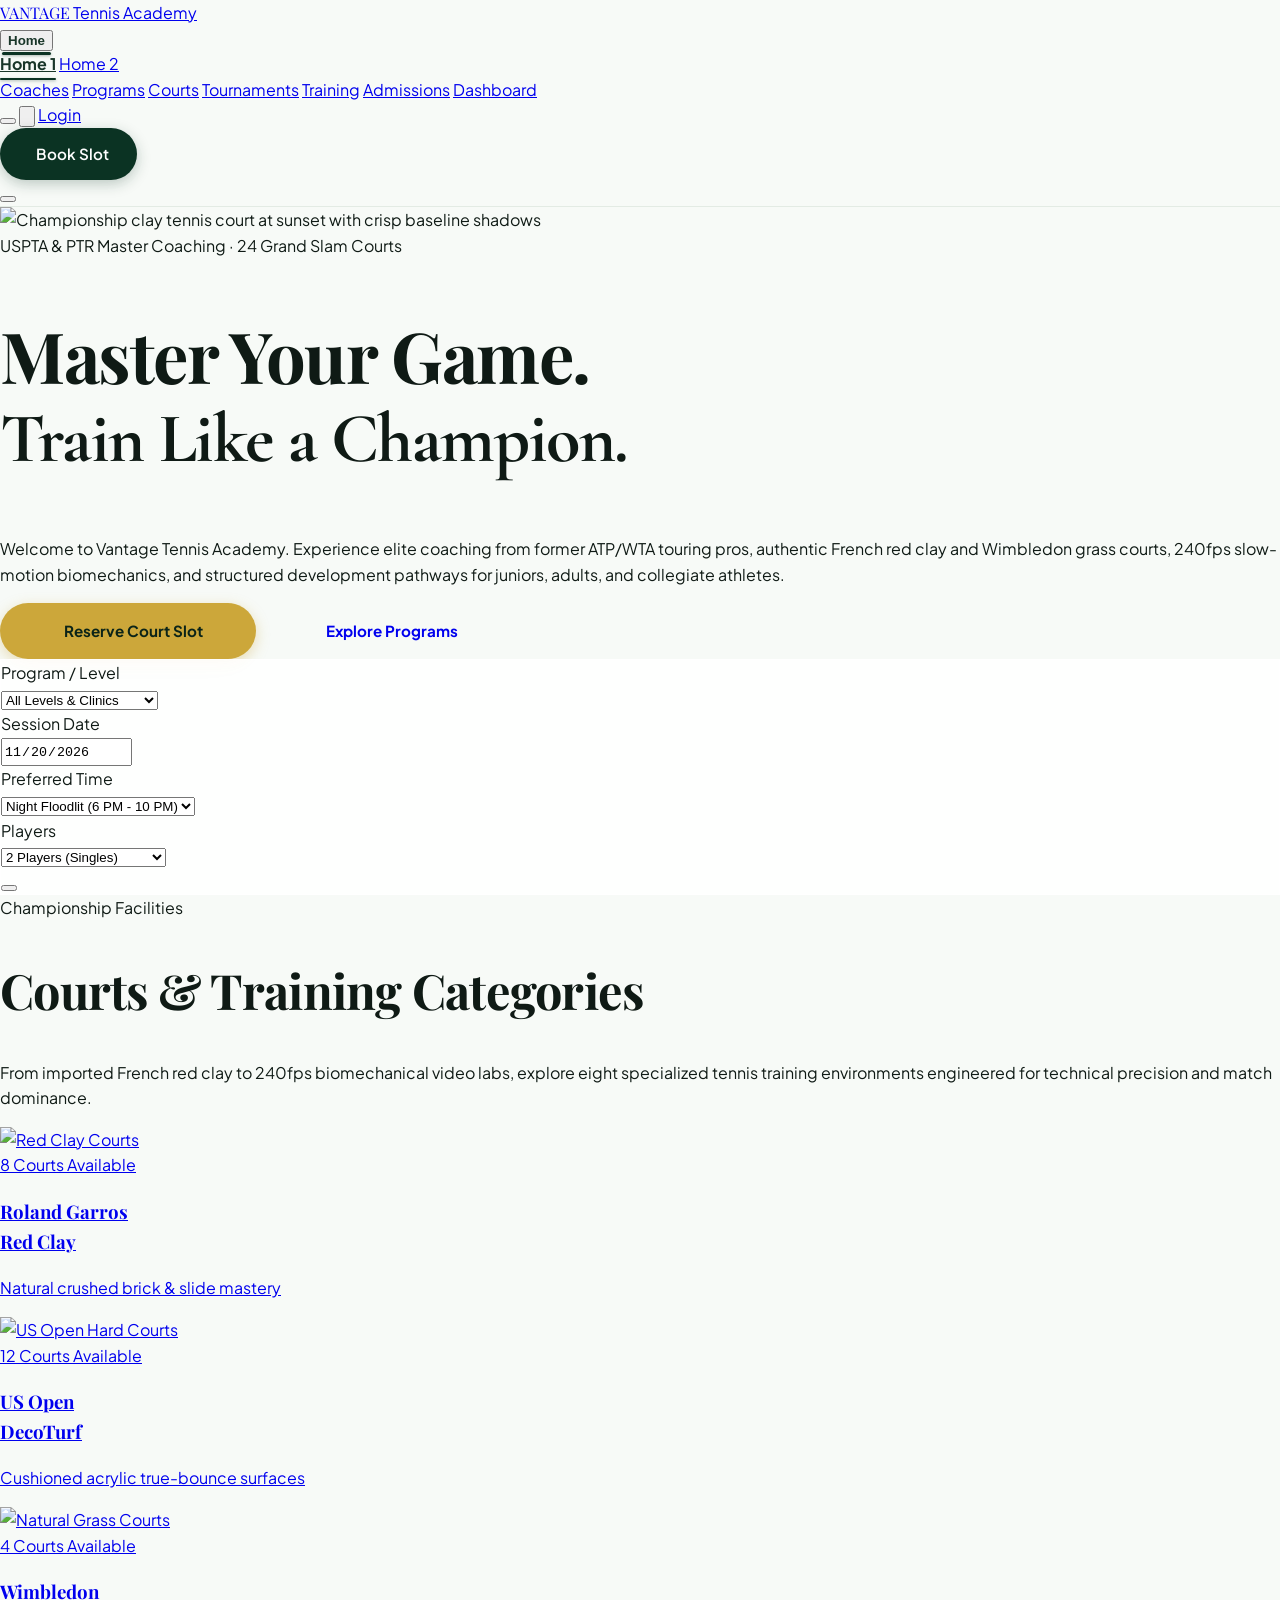
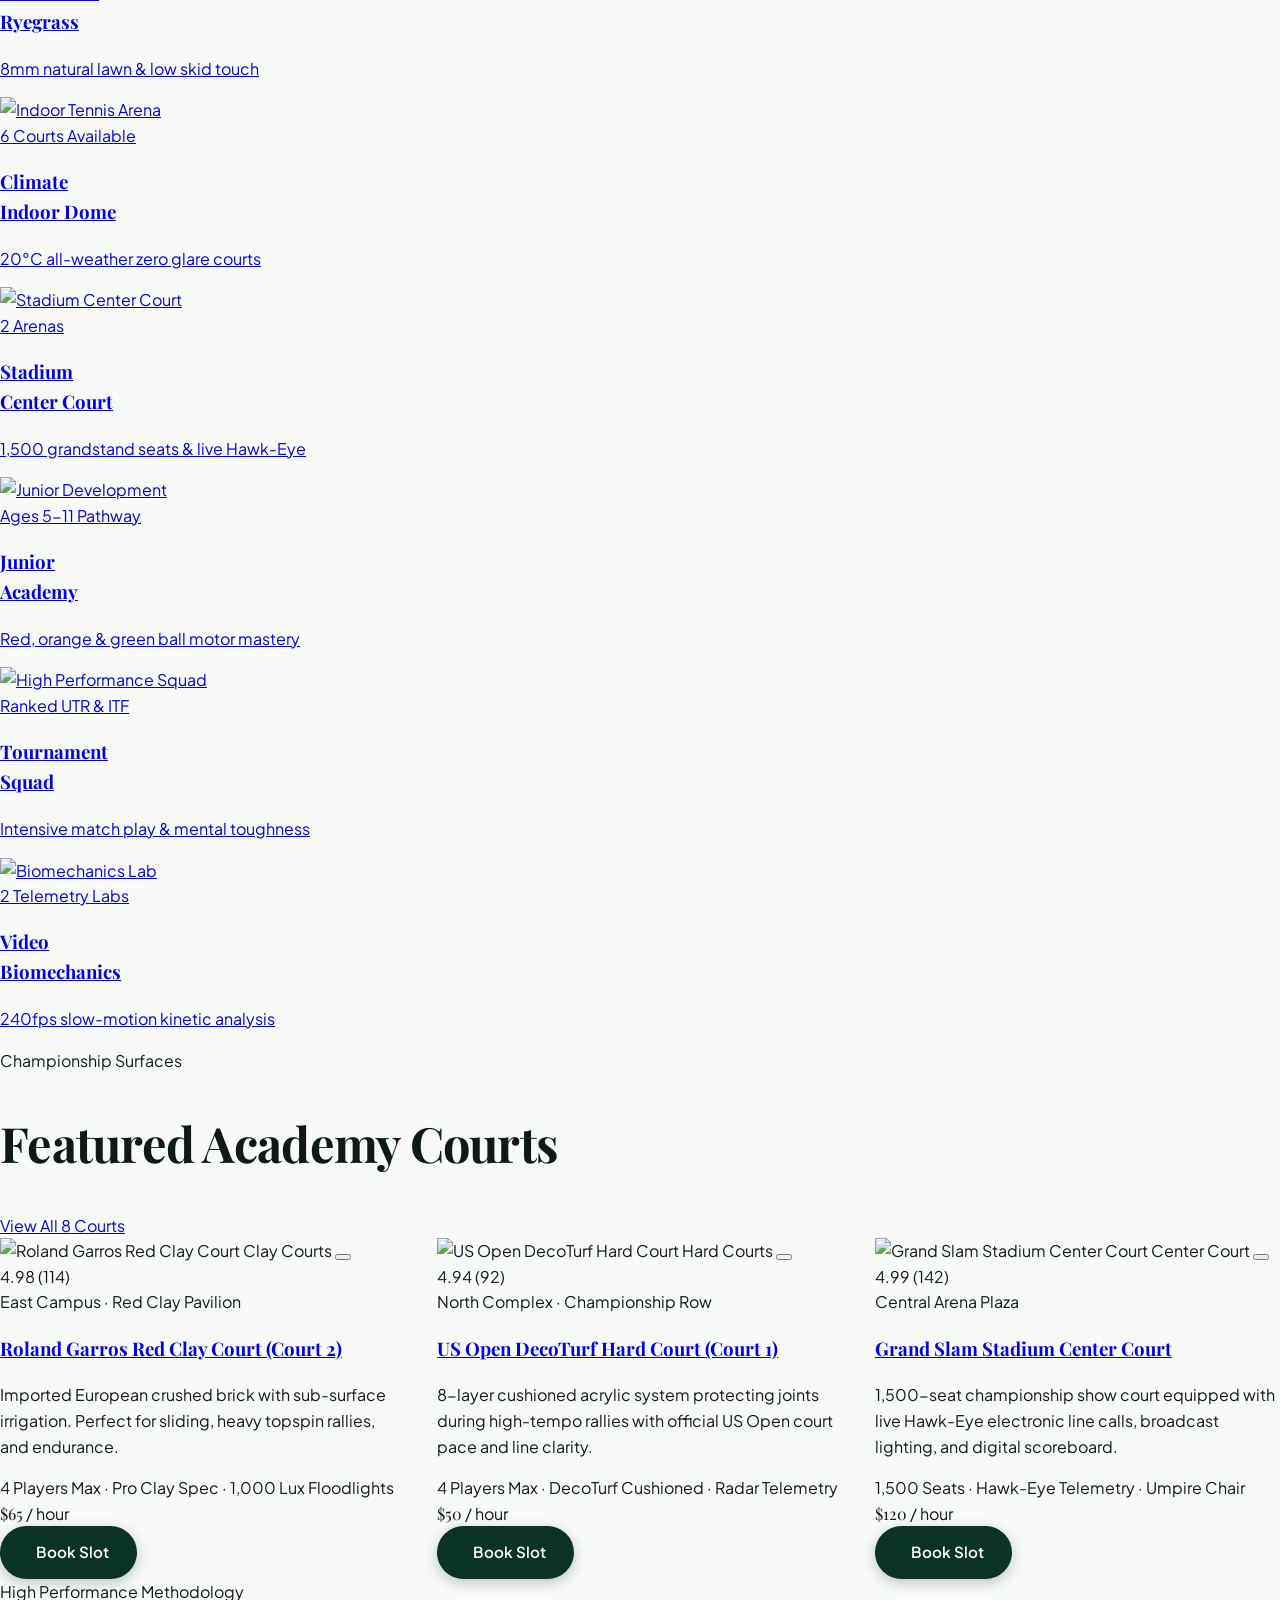
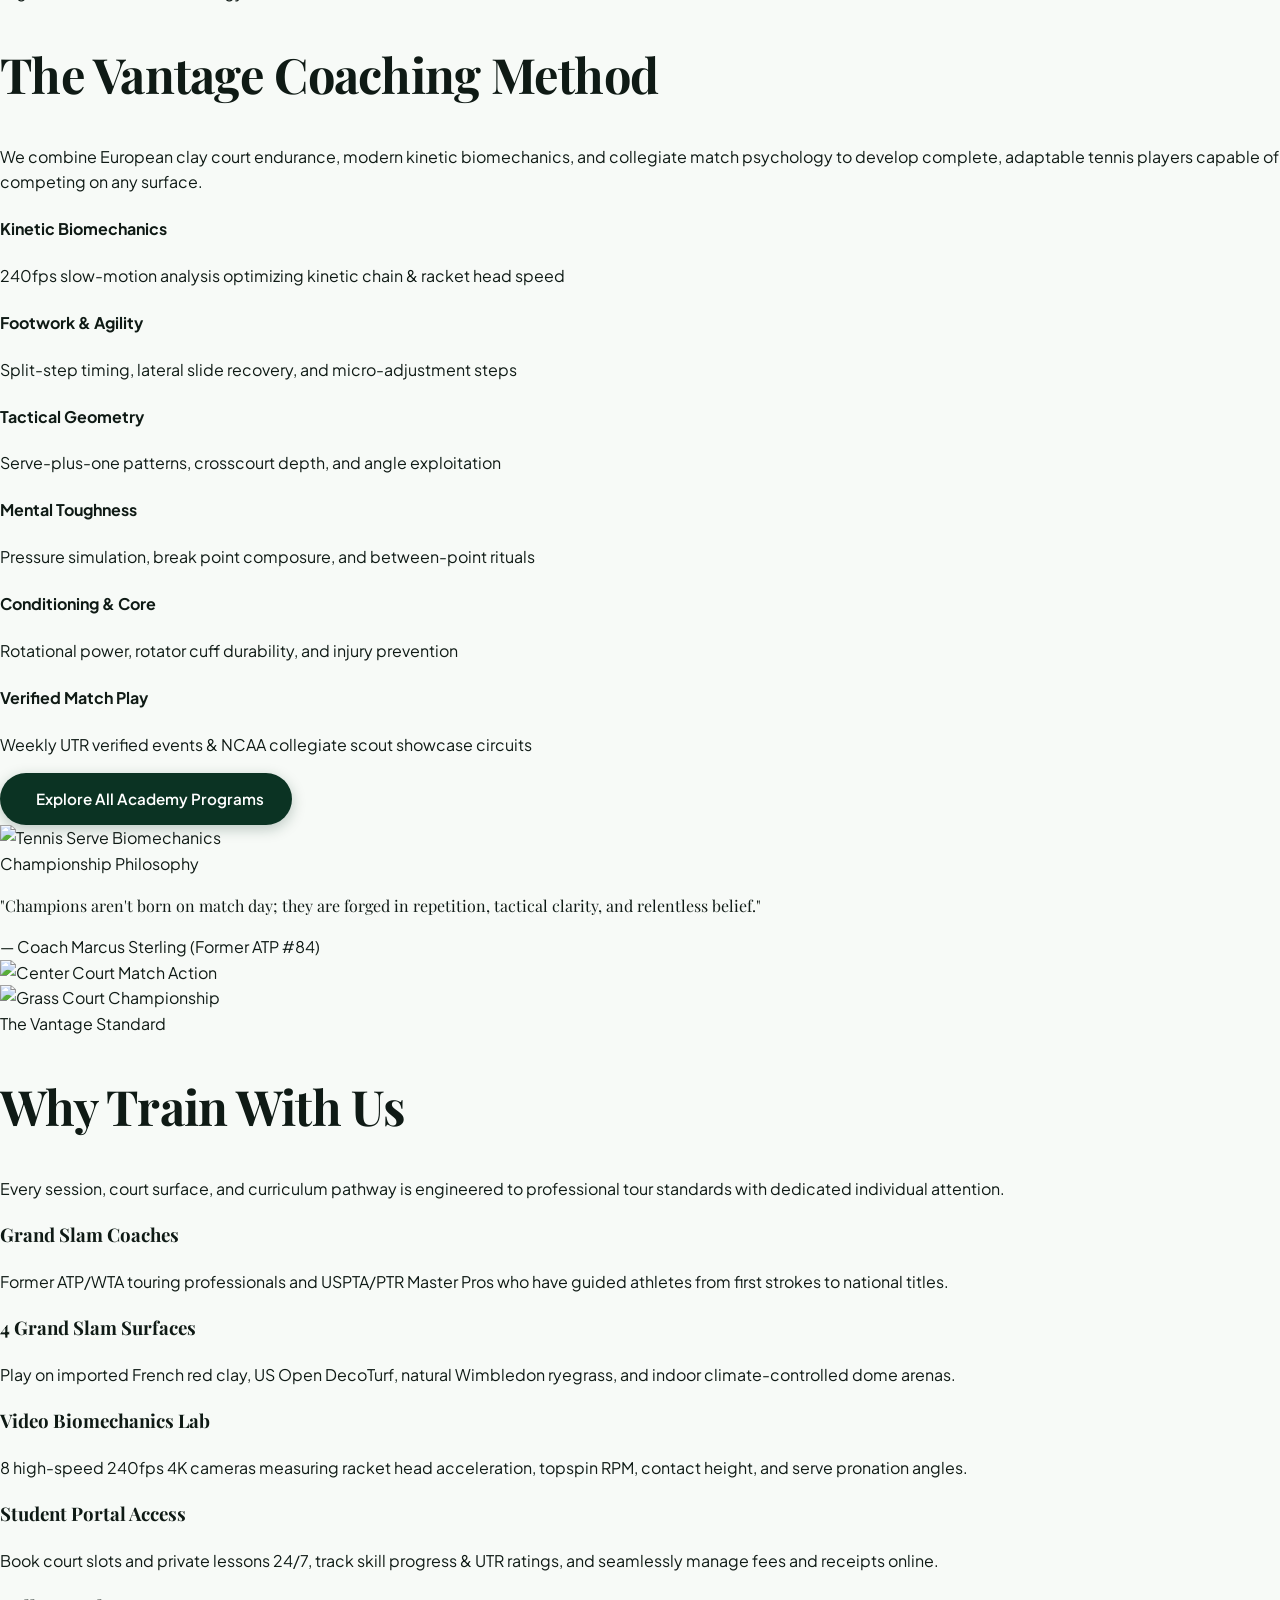
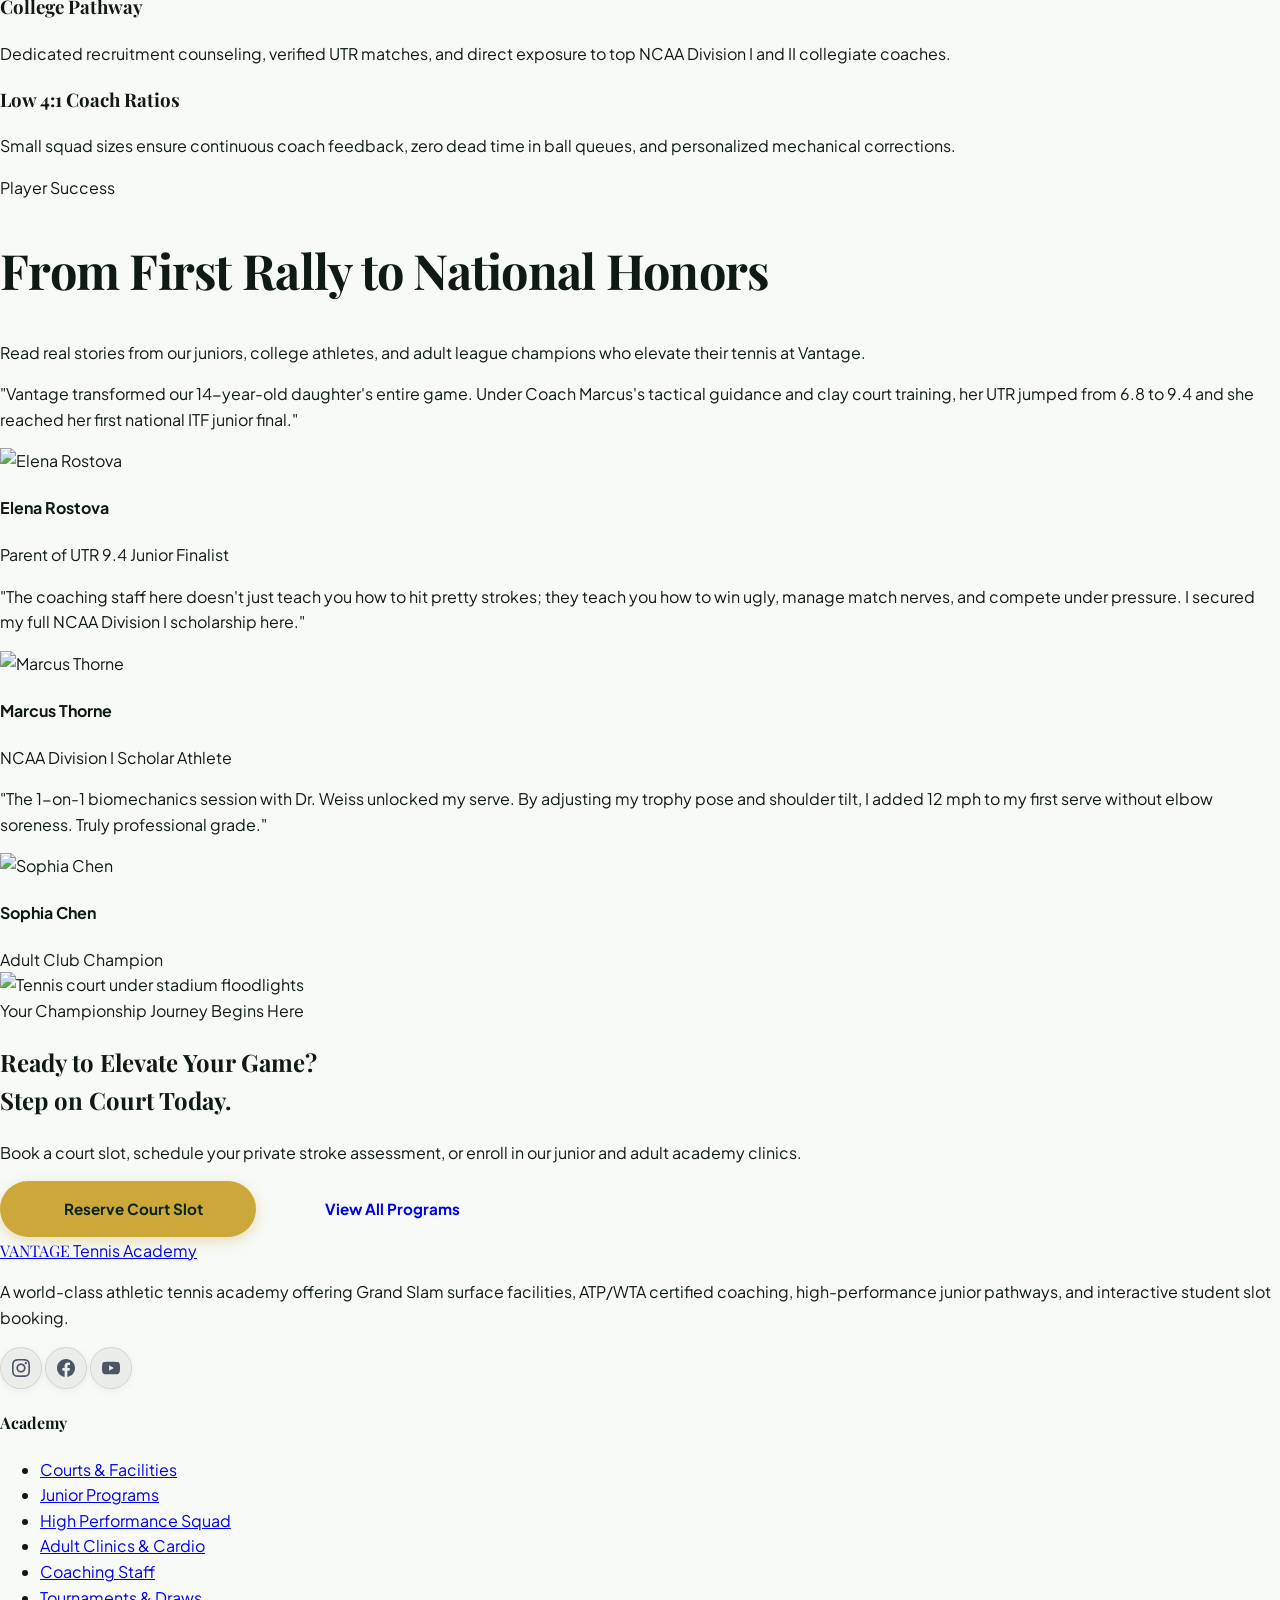
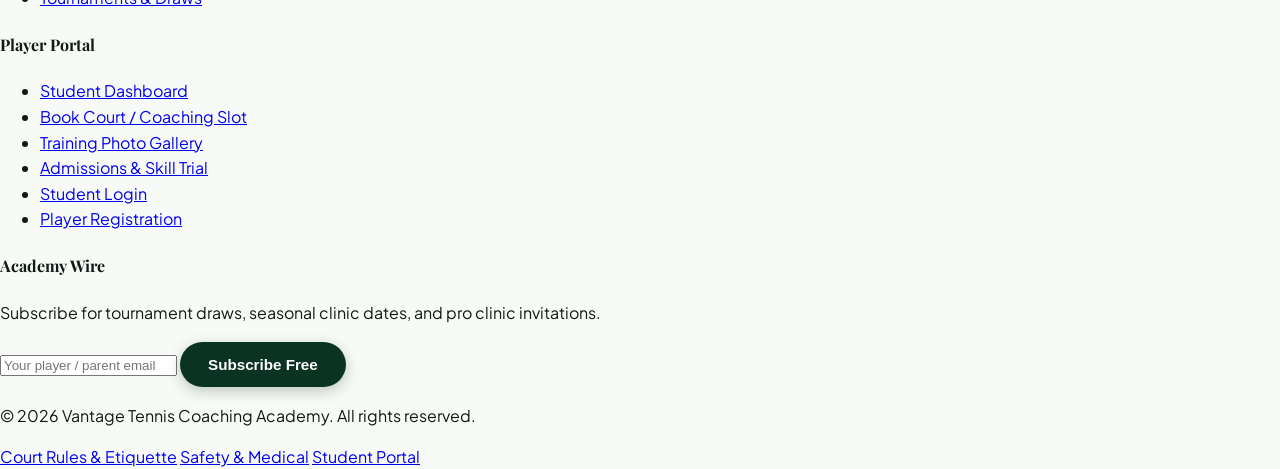
==== index.html @ a163eddf "First commit: Vantage Tennis Academy website" ====
<!DOCTYPE html>
<html lang="en" dir="ltr">

<head>
  <meta charset="UTF-8">
  <link rel="icon" type="image/svg+xml" href="favicon.svg">
  <meta name="viewport" content="width=device-width, initial-scale=1.0">
  <title>Vantage Tennis Academy | Championship Coaching & Grand Slam Courts</title>
  <meta name="description"
    content="Premier athletic tennis coaching academy featuring ATP/WTA coaches, Grand Slam clay and hard courts, junior development by level, adult masterclasses, and student booking portal.">

  <!-- Tailwind CSS CDN -->
  <script src="https://cdn.tailwindcss.com"></script>
  <script>
    tailwind.config = {
      darkMode: 'class',
      theme: {
        extend: {
          colors: {
            forest: {
              DEFAULT: '#0B3323',
              dark: '#062016',
              light: '#134B34'
            },
            sage: {
              DEFAULT: '#7BA686',
              light: '#DCE8DF'
            },
            cream: '#F5F7F4',
            earth: '#B8532F',
            sand: '#E2E8DE',
            amberAccent: '#CCA73A'
          },
          fontFamily: {
            serif: ['Playfair Display', 'Georgia', 'serif'],
            display: ['Cormorant Garamond', 'Georgia', 'serif'],
            sans: ['Plus Jakarta Sans', 'sans-serif']
          }
        }
      }
    }
  </script>

  <!-- Lucide Icons -->
  <script src="https://unpkg.com/lucide@latest"></script>

  <!-- Custom Styles -->
  <link rel="stylesheet" href="css/style.css">
</head>

<body class="bg-[#F7FAF7] dark:bg-[#0A1410] text-[#0F1A15] dark:text-[#F2F7F4] transition-colors duration-300">

  <!-- ==============================================================
       HEADER & NAVIGATION (Sticky across all public pages)
       ============================================================== -->
  <header class="sticky top-0 z-50 glass-nav transition-all duration-300">
    <div class="max-w-7xl mx-auto px-4 sm:px-6 xl:px-8 h-20 flex items-center justify-between gap-4">

      <!-- Brand Logo -->
      <a href="index.html" class="flex items-center gap-2.5 sm:gap-3 group shrink-0">
        <div
          class="w-10 h-10 rounded-2xl bg-forest dark:bg-emerald-800 text-white flex items-center justify-center shadow-md group-hover:scale-105 transition-transform">
          <i data-lucide="trophy" class="w-5 h-5 text-amberAccent"></i>
        </div>
        <div>
          <span
            class="font-serif text-2xl font-bold tracking-tight text-forest dark:text-emerald-300 block leading-none">VANTAGE</span>
          <span class="text-[10px] uppercase tracking-widest text-earth dark:text-stone-400 font-semibold">Tennis Academy</span>
        </div>
      </a>

      <!-- Desktop Navigation -->
      <nav class="hidden xl:flex items-center gap-4 xl:gap-6 2xl:gap-7 text-xs xl:text-sm font-semibold text-stone-700 dark:text-stone-200">
        <!-- Home Dropdown -->
        <div class="relative group py-2">
          <button class="nav-link-active flex items-center gap-1 text-forest dark:text-emerald-300 font-bold transition-colors whitespace-nowrap">
            Home <i data-lucide="chevron-down" class="w-3.5 h-3.5"></i>
          </button>
          <div
            class="absolute top-full left-0 rtl:left-auto rtl:right-0 mt-1 w-44 bg-white dark:bg-[#10211A] rounded-2xl shadow-xl border border-stone-200 dark:border-stone-800 py-2 opacity-0 invisible group-hover:opacity-100 group-hover:visible transition-all duration-200 z-50">
            <a href="index.html"
              class="block px-4 py-2 text-xs font-semibold hover:bg-stone-50 dark:hover:bg-stone-800 text-forest dark:text-emerald-300">Home 1</a>
            <a href="home-2.html"
              class="block px-4 py-2 text-xs font-semibold hover:bg-stone-50 dark:hover:bg-stone-800">Home 2</a>
          </div>
        </div>

        <a href="coaches.html" class="hover:text-forest dark:hover:text-emerald-400 transition-colors whitespace-nowrap">Coaches</a>
        <a href="programs.html" class="hover:text-forest dark:hover:text-emerald-400 transition-colors whitespace-nowrap">Programs</a>
        <a href="courts.html" class="hover:text-forest dark:hover:text-emerald-400 transition-colors whitespace-nowrap">Courts</a>
        <a href="tournaments.html" class="hover:text-forest dark:hover:text-emerald-400 transition-colors whitespace-nowrap">Tournaments</a>
        <a href="training.html" class="hover:text-forest dark:hover:text-emerald-400 transition-colors whitespace-nowrap">Training</a>
        <a href="admissions.html" class="hover:text-forest dark:hover:text-emerald-400 transition-colors whitespace-nowrap">Admissions</a>
        <a href="dashboard.html" class="hover:text-forest dark:hover:text-emerald-400 transition-colors whitespace-nowrap">Dashboard</a>
      </nav>

      <!-- Right Header Actions -->
      <div class="flex items-center gap-2 xl:gap-3 shrink-0">
        <!-- Theme Toggle -->
        <button
          class="theme-toggle-btn hidden xl:flex w-9 h-9 rounded-full bg-stone-100 dark:bg-stone-800 text-stone-700 dark:text-stone-200 items-center justify-center hover:scale-105 transition-transform"
          title="Toggle Light/Dark Theme">
          <i data-lucide="moon" class="theme-icon-moon w-4 h-4"></i>
          <i data-lucide="sun" class="theme-icon-sun w-4 h-4 hidden"></i>
        </button>

        <!-- RTL Toggle -->
        <button
          class="rtl-toggle-btn hidden xl:flex w-9 h-9 rounded-full bg-stone-100 dark:bg-stone-800 text-stone-700 dark:text-stone-200 items-center justify-center hover:scale-105 transition-transform"
          title="Toggle RTL / LTR Reading Direction" aria-label="Toggle RTL / LTR Reading Direction">
          <svg class="w-4 h-4" fill="none" stroke="currentColor" stroke-width="2" viewBox="0 0 24 24">
            <path stroke-linecap="round" stroke-linejoin="round" d="M8 7h12m0 0l-4-4m4 4l-4 4m0 6H4m0 0l4 4m-4-4l4-4" />
          </svg>
        </button>

        <!-- Login Link -->
        <a href="login.html" class="hidden xl:inline-flex text-xs font-semibold px-3 py-2 text-stone-700 dark:text-stone-200 hover:text-forest dark:hover:text-emerald-400 transition-colors">
          Login
        </a>

        <!-- Primary Auth CTA -->
        <div class="hidden xl:flex items-center">
          <a href="booking.html" class="btn-primary text-xs px-5 py-2.5 shadow-sm inline-flex items-center gap-2 whitespace-nowrap">
            <i data-lucide="calendar" class="w-3.5 h-3.5 text-amberAccent"></i>
            <span>Book Slot</span>
          </a>
        </div>

        <!-- Mobile Menu Trigger -->
        <button id="mobile-menu-toggle"
          class="xl:hidden w-10 h-10 rounded-2xl bg-stone-100 dark:bg-stone-800 flex items-center justify-center text-stone-800 dark:text-stone-200">
          <i data-lucide="menu" class="w-5 h-5"></i>
        </button>
      </div>
    </div>
  </header>

  <!-- Mobile Drawer Overlay -->
  <div id="mobile-drawer" class="fixed inset-0 z-[10000] bg-stone-950/60 backdrop-blur-sm hidden transition-opacity">
    <div
      class="drawer-content fixed top-0 right-0 w-80 max-w-full h-full bg-cream dark:bg-[#10211A] p-5 sm:p-6 shadow-2xl flex flex-col justify-between transition-transform duration-300 translate-x-full overflow-y-auto">
      <div>
        <div class="flex items-center justify-between pb-6 border-b border-stone-200 dark:border-stone-800">
          <div class="flex items-center gap-2.5">
            <div class="w-9 h-9 rounded-xl bg-forest dark:bg-emerald-800 text-white flex items-center justify-center shadow-xs">
              <i data-lucide="trophy" class="w-4 h-4 text-amberAccent"></i>
            </div>
            <div>
              <span class="font-serif font-bold text-lg text-forest dark:text-emerald-300 block leading-none">VANTAGE</span>
              <span class="text-[9px] uppercase tracking-widest text-earth dark:text-stone-400 font-semibold">Tennis Academy</span>
            </div>
          </div>
          <button id="mobile-drawer-close"
            class="w-8 h-8 rounded-full bg-stone-200 dark:bg-stone-800 flex items-center justify-center">
            <i data-lucide="x" class="w-4 h-4"></i>
          </button>
        </div>

        <nav class="flex flex-col gap-2.5 mt-6 text-sm font-semibold">
          <div class="py-1">
            <button type="button"
              class="w-full flex items-center justify-between py-1.5 text-forest dark:text-emerald-300 transition-colors"
              onclick="this.nextElementSibling.classList.toggle('hidden'); const icon = this.querySelector('i'); if (icon) icon.classList.toggle('rotate-180');">
              <span class="flex items-center gap-1.5">Home</span>
              <i data-lucide="chevron-down" class="w-4 h-4 text-stone-400 transition-transform duration-200"></i>
            </button>
            <div class="pl-4 flex flex-col gap-1.5 mt-1 border-l-2 border-emerald-700/40">
              <a href="index.html" class="drawer-link-active py-1 text-xs font-bold text-forest dark:text-emerald-300 block">Home 1</a>
              <a href="home-2.html" class="py-1 text-xs font-semibold hover:text-forest">Home 2</a>
            </div>
          </div>

          <a href="coaches.html" class="py-1.5 hover:text-forest dark:hover:text-emerald-400 transition-colors">Coaches</a>
          <a href="programs.html" class="py-1.5 hover:text-forest dark:hover:text-emerald-400 transition-colors">Programs</a>
          <a href="courts.html" class="py-1.5 hover:text-forest dark:hover:text-emerald-400 transition-colors">Courts</a>
          <a href="tournaments.html" class="py-1.5 hover:text-forest dark:hover:text-emerald-400 transition-colors">Tournaments</a>
          <a href="training.html" class="py-1.5 hover:text-forest dark:hover:text-emerald-400 transition-colors">Training</a>
          <a href="admissions.html" class="py-1.5 hover:text-forest dark:hover:text-emerald-400 transition-colors">Admissions</a>
          <a href="dashboard.html" class="py-1.5 hover:text-forest dark:hover:text-emerald-400 transition-colors">Dashboard</a>
        </nav>
      </div>

      <div class="pt-4 sm:pt-6 border-t border-stone-200 dark:border-stone-800 flex flex-col gap-2.5 sm:gap-3 shrink-0 my-2">
        <div class="flex items-center justify-between px-3 py-2 rounded-2xl bg-stone-100/80 dark:bg-stone-900/60 border border-stone-200/70 dark:border-stone-800 mb-1">
          <span class="text-xs font-semibold text-stone-600 dark:text-stone-300">Preferences</span>
          <div class="flex items-center gap-2">
            <button
              class="theme-toggle-btn w-9 h-9 rounded-full bg-white dark:bg-stone-800 text-stone-700 dark:text-stone-200 shadow-xs flex items-center justify-center hover:scale-105 transition-transform"
              title="Toggle Light/Dark Theme">
              <i data-lucide="moon" class="theme-icon-moon w-4 h-4"></i>
              <i data-lucide="sun" class="theme-icon-sun w-4 h-4 hidden"></i>
            </button>
            <button
              class="rtl-toggle-btn w-9 h-9 rounded-full bg-white dark:bg-stone-800 text-stone-700 dark:text-stone-200 shadow-xs flex items-center justify-center hover:scale-105 transition-transform"
              title="Toggle RTL / LTR Reading Direction" aria-label="Toggle RTL / LTR Reading Direction">
              <svg class="w-4 h-4" fill="none" stroke="currentColor" stroke-width="2" viewBox="0 0 24 24">
                <path stroke-linecap="round" stroke-linejoin="round" d="M8 7h12m0 0l-4-4m4 4l-4 4m0 6H4m0 0l4 4m-4-4l4-4" />
              </svg>
            </button>
          </div>
        </div>

        <a href="login.html" class="btn-secondary text-xs text-center py-2 sm:py-2.5 rounded-full font-semibold">Login</a>
        <a href="booking.html" class="btn-primary text-xs text-center py-2 sm:py-2.5 rounded-full font-semibold inline-flex items-center justify-center gap-1.5">
          <i data-lucide="calendar" class="w-3.5 h-3.5 text-amberAccent"></i>
          <span>Book Slot</span>
        </a>
      </div>
    </div>
  </div>

  <main>
    <!-- ==============================================================
         HOME 1 – SECTION 1: CINEMATIC HERO SECTION
         ============================================================== -->
    <section data-scroll-anim="hero-cinematic"
      class="relative min-h-[92vh] anim-hero-cinematic flex items-center justify-center overflow-hidden py-20 px-4 sm:px-6 lg:px-8">
      <!-- Full-Width Cinematic Background -->
      <div class="absolute inset-0 z-0">
        <img src="https://images.unsplash.com/photo-1595435934249-5df7ed86e1c0?auto=format&fit=crop&w=2000&q=85"
          alt="Championship clay tennis court at sunset with crisp baseline shadows"
          class="w-full h-full object-cover object-center filter brightness-[0.70]">
        <div class="absolute inset-0 bg-gradient-to-t from-stone-950/85 via-stone-950/35 to-stone-950/50"></div>
      </div>

      <div class="relative z-10 max-w-5xl mx-auto text-center text-white">
        <!-- Floating Pill Badge -->
        <div
          class="inline-flex items-center gap-2 px-4 py-1.5 rounded-full bg-white/15 backdrop-blur-md border border-white/25 text-amber-200 text-xs font-semibold mb-6 animate-fade-in shadow-lg">
          <i data-lucide="trophy" class="w-3.5 h-3.5 text-amber-300"></i>
          <span>USPTA & PTR Master Coaching · 24 Grand Slam Courts</span>
        </div>

        <!-- Headline -->
        <h1 class="hero-title font-serif font-bold text-white mb-6 leading-tight drop-shadow-md">
          Master Your Game.<br>
          <span class="italic font-normal font-display text-amber-100">Train Like a Champion.</span>
        </h1>

        <!-- Supporting Description -->
        <p
          class="max-w-2xl mx-auto text-stone-200 text-base sm:text-lg mb-10 leading-relaxed font-light drop-shadow-sm">
          Welcome to Vantage Tennis Academy. Experience elite coaching from former ATP/WTA touring pros, 
          authentic French red clay and Wimbledon grass courts, 240fps slow-motion biomechanics, and structured 
          development pathways for juniors, adults, and collegiate athletes.
        </p>

        <!-- CTA Buttons -->
        <div class="flex flex-col sm:flex-row items-center justify-center gap-4 mb-14">
          <a href="courts.html" class="cta-btn-hero btn-amber shadow-xl">
            <i data-lucide="shield" class="w-4 h-4 shrink-0"></i> <span>Reserve Court Slot</span>
          </a>
          <a href="programs.html"
            class="cta-btn-hero bg-white/15 hover:bg-white/25 backdrop-blur-md border border-white/30 text-white shadow-lg">
            <i data-lucide="sparkles" class="w-4 h-4 shrink-0"></i> <span>Explore Programs</span>
          </a>
        </div>

        <!-- Interactive Court & Coaching Slot Finder -->
        <div
          class="glass-card rounded-3xl p-4 sm:p-5 text-stone-800 dark:text-stone-100 shadow-2xl max-w-4xl mx-auto border border-white/40">
          <form action="courts.html" method="get" class="sylvan-search-bar grid grid-cols-1 sm:grid-cols-2 lg:grid-cols-4 gap-3 text-left">
            <!-- Program Level -->
            <div
              class="p-3 bg-white/80 dark:bg-stone-800/80 rounded-2xl border border-stone-200/80 dark:border-stone-700/80">
              <label
                class="block text-[11px] font-bold uppercase tracking-wider text-forest dark:text-emerald-400 mb-1">Program / Level</label>
              <div class="flex items-center gap-2">
                <i data-lucide="award" class="w-4 h-4 text-earth shrink-0"></i>
                <select name="category" class="w-full bg-transparent text-xs font-semibold focus:outline-hidden cursor-pointer">
                  <option value="All">All Levels & Clinics</option>
                  <option value="Clay Courts">Clay Court Training</option>
                  <option value="Hard Courts">Hard Court Squads</option>
                  <option value="Indoor Arena">Indoor Dome Sessions</option>
                  <option value="Grass Courts">Grass Court Play</option>
                </select>
              </div>
            </div>

            <!-- Training Date -->
            <div
              class="p-3 bg-white/80 dark:bg-stone-800/80 rounded-2xl border border-stone-200/80 dark:border-stone-700/80">
              <label
                class="block text-[11px] font-bold uppercase tracking-wider text-forest dark:text-emerald-400 mb-1">Session Date</label>
              <div class="flex items-center gap-2">
                <i data-lucide="calendar" class="w-4 h-4 text-earth shrink-0"></i>
                <input type="date" name="date" value="2026-11-20"
                  class="w-full bg-transparent text-xs font-semibold focus:outline-hidden text-stone-700 dark:text-stone-300">
              </div>
            </div>

            <!-- Time Slot Window -->
            <div
              class="p-3 bg-white/80 dark:bg-stone-800/80 rounded-2xl border border-stone-200/80 dark:border-stone-700/80">
              <label
                class="block text-[11px] font-bold uppercase tracking-wider text-forest dark:text-emerald-400 mb-1">Preferred Time</label>
              <div class="flex items-center gap-2">
                <i data-lucide="clock" class="w-4 h-4 text-earth shrink-0"></i>
                <select name="time" class="w-full bg-transparent text-xs font-semibold focus:outline-hidden cursor-pointer">
                  <option value="morning">Morning (7 AM - 12 PM)</option>
                  <option value="afternoon">Afternoon (1 PM - 5 PM)</option>
                  <option value="evening" selected>Night Floodlit (6 PM - 10 PM)</option>
                </select>
              </div>
            </div>

            <!-- Players & Search Button -->
            <div class="flex gap-2">
              <div
                class="flex-1 p-3 bg-white/80 dark:bg-stone-800/80 rounded-2xl border border-stone-200/80 dark:border-stone-700/80">
                <label
                  class="block text-[11px] font-bold uppercase tracking-wider text-forest dark:text-emerald-400 mb-1">Players</label>
                <div class="flex items-center gap-2">
                  <i data-lucide="users" class="w-4 h-4 text-earth shrink-0"></i>
                  <select name="guests"
                    class="w-full bg-transparent text-xs font-semibold focus:outline-hidden cursor-pointer">
                    <option value="1">1 Player (Solo / Lesson)</option>
                    <option value="2" selected>2 Players (Singles)</option>
                    <option value="4">4 Players (Doubles)</option>
                    <option value="6">Group Clinic</option>
                  </select>
                </div>
              </div>

              <button type="submit"
                class="w-14 h-full rounded-2xl bg-forest dark:bg-emerald-700 hover:bg-forest-dark text-white flex items-center justify-center shadow-lg transition-transform hover:scale-105 shrink-0"
                title="Search Available Court Slots">
                <i data-lucide="search" class="w-5 h-5"></i>
              </button>
            </div>
          </form>
        </div>
      </div>
    </section>

    <!-- ==============================================================
         HOME 1 – SECTION 2: DISCOVER COURTS & PROGRAMS BY LEVEL
         ============================================================== -->
    <section data-scroll-anim="slide-left" class="py-24 px-4 sm:px-6 lg:px-8 max-w-7xl mx-auto">
      <div class="flex flex-col md:flex-row md:items-end justify-between mb-14">
        <div>
          <span class="text-xs font-bold uppercase tracking-widest text-forest dark:text-emerald-400 block mb-2">Championship Facilities</span>
          <h2 class="section-title font-serif font-bold text-stone-900 dark:text-stone-100">
            Courts & Training Categories
          </h2>
        </div>
        <p class="text-stone-600 dark:text-stone-400 text-sm max-w-md mt-4 md:mt-0 leading-relaxed">
          From imported French red clay to 240fps biomechanical video labs, explore eight specialized tennis training
          environments engineered for technical precision and match dominance.
        </p>
      </div>

      <!-- Category Grid with Perfectly Aligned Cards across all viewports -->
      <div class="grid grid-cols-1 sm:grid-cols-2 md:grid-cols-4 gap-4 sm:gap-5">
        <!-- 1. Clay Courts -->
        <a href="courts.html?category=Clay+Courts"
          class="group relative rounded-3xl overflow-hidden aspect-[4/5] shadow-sm hover:shadow-xl transition-all duration-300">
          <img src="https://images.unsplash.com/photo-1595435934249-5df7ed86e1c0?auto=format&fit=crop&w=800&q=80"
            alt="Red Clay Courts"
            class="w-full h-full object-cover group-hover:scale-105 transition-transform duration-700">
          <div class="absolute inset-0 bg-gradient-to-t from-stone-950/90 via-stone-950/35 to-transparent"></div>
          <div class="absolute inset-x-0 bottom-0 p-4 sm:p-5 text-white flex flex-col justify-end">
            <span class="text-[11px] font-semibold text-amber-300 block mb-1">8 Courts Available</span>
            <h3 class="font-serif font-bold text-base sm:text-lg xl:text-xl group-hover:text-amber-200 transition-colors leading-tight min-h-[2.75rem]">Roland Garros<br class="hidden md:block lg:hidden"> Red Clay</h3>
            <p class="text-xs text-stone-300 line-clamp-1 mt-1 font-light">Natural crushed brick & slide mastery</p>
          </div>
        </a>

        <!-- 2. Hard Courts -->
        <a href="courts.html?category=Hard+Courts"
          class="group relative rounded-3xl overflow-hidden aspect-[4/5] shadow-sm hover:shadow-xl transition-all duration-300">
          <img src="https://images.unsplash.com/photo-1554068865-24cecd4e34b8?auto=format&fit=crop&w=800&q=80"
            alt="US Open Hard Courts"
            class="w-full h-full object-cover group-hover:scale-105 transition-transform duration-700">
          <div class="absolute inset-0 bg-gradient-to-t from-stone-950/90 via-stone-950/35 to-transparent"></div>
          <div class="absolute inset-x-0 bottom-0 p-4 sm:p-5 text-white flex flex-col justify-end">
            <span class="text-[11px] font-semibold text-amber-300 block mb-1">12 Courts Available</span>
            <h3 class="font-serif font-bold text-base sm:text-lg xl:text-xl group-hover:text-amber-200 transition-colors leading-tight min-h-[2.75rem]">US Open<br class="hidden md:block lg:hidden"> DecoTurf</h3>
            <p class="text-xs text-stone-300 line-clamp-1 mt-1 font-light">Cushioned acrylic true-bounce surfaces</p>
          </div>
        </a>

        <!-- 3. Grass Courts -->
        <a href="courts.html?category=Grass+Courts"
          class="group relative rounded-3xl overflow-hidden aspect-[4/5] shadow-sm hover:shadow-xl transition-all duration-300">
          <img src="https://images.unsplash.com/photo-1534438327276-14e5300c3a48?auto=format&fit=crop&w=800&q=80"
            alt="Natural Grass Courts"
            class="w-full h-full object-cover group-hover:scale-105 transition-transform duration-700">
          <div class="absolute inset-0 bg-gradient-to-t from-stone-950/90 via-stone-950/35 to-transparent"></div>
          <div class="absolute inset-x-0 bottom-0 p-4 sm:p-5 text-white flex flex-col justify-end">
            <span class="text-[11px] font-semibold text-amber-300 block mb-1">4 Courts Available</span>
            <h3 class="font-serif font-bold text-base sm:text-lg xl:text-xl group-hover:text-amber-200 transition-colors leading-tight min-h-[2.75rem]">Wimbledon<br class="hidden md:block lg:hidden"> Ryegrass</h3>
            <p class="text-xs text-stone-300 line-clamp-1 mt-1 font-light">8mm natural lawn & low skid touch</p>
          </div>
        </a>

        <!-- 4. Indoor Dome -->
        <a href="courts.html?category=Indoor+Arena"
          class="group relative rounded-3xl overflow-hidden aspect-[4/5] shadow-sm hover:shadow-xl transition-all duration-300">
          <img src="https://images.unsplash.com/photo-1541534741688-6078c6bfb5c5?auto=format&fit=crop&w=800&q=80"
            alt="Indoor Tennis Arena"
            class="w-full h-full object-cover group-hover:scale-105 transition-transform duration-700">
          <div class="absolute inset-0 bg-gradient-to-t from-stone-950/90 via-stone-950/35 to-transparent"></div>
          <div class="absolute inset-x-0 bottom-0 p-4 sm:p-5 text-white flex flex-col justify-end">
            <span class="text-[11px] font-semibold text-amber-300 block mb-1">6 Courts Available</span>
            <h3 class="font-serif font-bold text-base sm:text-lg xl:text-xl group-hover:text-amber-200 transition-colors leading-tight min-h-[2.75rem]">Climate<br class="hidden md:block lg:hidden"> Indoor Dome</h3>
            <p class="text-xs text-stone-300 line-clamp-1 mt-1 font-light">20°C all-weather zero glare courts</p>
          </div>
        </a>

        <!-- 5. Stadium Center Court -->
        <a href="courts.html?category=Center+Court"
          class="group relative rounded-3xl overflow-hidden aspect-[4/5] shadow-sm hover:shadow-xl transition-all duration-300">
          <img src="https://images.unsplash.com/photo-1622279457486-62dcc4a431d6?auto=format&fit=crop&w=800&q=80"
            alt="Stadium Center Court"
            class="w-full h-full object-cover group-hover:scale-105 transition-transform duration-700">
          <div class="absolute inset-0 bg-gradient-to-t from-stone-950/90 via-stone-950/35 to-transparent"></div>
          <div class="absolute inset-x-0 bottom-0 p-4 sm:p-5 text-white flex flex-col justify-end">
            <span class="text-[11px] font-semibold text-amber-300 block mb-1">2 Arenas</span>
            <h3 class="font-serif font-bold text-base sm:text-lg xl:text-xl group-hover:text-amber-200 transition-colors leading-tight min-h-[2.75rem]">Stadium<br class="hidden md:block lg:hidden"> Center Court</h3>
            <p class="text-xs text-stone-300 line-clamp-1 mt-1 font-light">1,500 grandstand seats & live Hawk-Eye</p>
          </div>
        </a>

        <!-- 6. Junior Development -->
        <a href="programs.html#juniors"
          class="group relative rounded-3xl overflow-hidden aspect-[4/5] shadow-sm hover:shadow-xl transition-all duration-300">
          <img src="https://images.unsplash.com/photo-1560012057-4372e14c5085?auto=format&fit=crop&w=800&q=80"
            alt="Junior Development"
            class="w-full h-full object-cover group-hover:scale-105 transition-transform duration-700">
          <div class="absolute inset-0 bg-gradient-to-t from-stone-950/90 via-stone-950/35 to-transparent"></div>
          <div class="absolute inset-x-0 bottom-0 p-4 sm:p-5 text-white flex flex-col justify-end">
            <span class="text-[11px] font-semibold text-amber-300 block mb-1">Ages 5-11 Pathway</span>
            <h3 class="font-serif font-bold text-base sm:text-lg xl:text-xl group-hover:text-amber-200 transition-colors leading-tight min-h-[2.75rem]">Junior<br class="hidden md:block lg:hidden"> Academy</h3>
            <p class="text-xs text-stone-300 line-clamp-1 mt-1 font-light">Red, orange & green ball motor mastery</p>
          </div>
        </a>

        <!-- 7. High Performance Squad -->
        <a href="programs.html#elite"
          class="group relative rounded-3xl overflow-hidden aspect-[4/5] shadow-sm hover:shadow-xl transition-all duration-300">
          <img src="https://images.unsplash.com/photo-1517838277536-f5f99be501cd?auto=format&fit=crop&w=800&q=80"
            alt="High Performance Squad"
            class="w-full h-full object-cover group-hover:scale-105 transition-transform duration-700">
          <div class="absolute inset-0 bg-gradient-to-t from-stone-950/90 via-stone-950/35 to-transparent"></div>
          <div class="absolute inset-x-0 bottom-0 p-4 sm:p-5 text-white flex flex-col justify-end">
            <span class="text-[11px] font-semibold text-amber-300 block mb-1">Ranked UTR & ITF</span>
            <h3 class="font-serif font-bold text-base sm:text-lg xl:text-xl group-hover:text-amber-200 transition-colors leading-tight min-h-[2.75rem]">Tournament<br class="hidden md:block lg:hidden"> Squad</h3>
            <p class="text-xs text-stone-300 line-clamp-1 mt-1 font-light">Intensive match play & mental toughness</p>
          </div>
        </a>

        <!-- 8. Biomechanics Lab -->
        <a href="programs.html#biomechanics"
          class="group relative rounded-3xl overflow-hidden aspect-[4/5] shadow-sm hover:shadow-xl transition-all duration-300">
          <img src="https://images.unsplash.com/photo-1574629810360-7efbbe195018?auto=format&fit=crop&w=800&q=80"
            alt="Biomechanics Lab"
            class="w-full h-full object-cover group-hover:scale-105 transition-transform duration-700">
          <div class="absolute inset-0 bg-gradient-to-t from-stone-950/90 via-stone-950/35 to-transparent"></div>
          <div class="absolute inset-x-0 bottom-0 p-4 sm:p-5 text-white flex flex-col justify-end">
            <span class="text-[11px] font-semibold text-amber-300 block mb-1">2 Telemetry Labs</span>
            <h3 class="font-serif font-bold text-base sm:text-lg xl:text-xl group-hover:text-amber-200 transition-colors leading-tight min-h-[2.75rem]">Video<br class="hidden md:block lg:hidden"> Biomechanics</h3>
            <p class="text-xs text-stone-300 line-clamp-1 mt-1 font-light">240fps slow-motion kinetic analysis</p>
          </div>
        </a>
      </div>
    </section>

    <!-- ==============================================================
         HOME 1 – SECTION 3: FEATURED CHAMPIONSHIP COURTS
         ============================================================== -->
    <section data-scroll-anim="3d-tilt"
      class="py-24 bg-stone-100/70 dark:bg-[#10211A] px-4 sm:px-6 lg:px-8 border-y border-stone-200/60 dark:border-stone-800/60">
      <div class="max-w-7xl mx-auto">
        <div class="flex flex-col sm:flex-row sm:items-end justify-between mb-14">
          <div>
            <span
              class="text-xs font-bold uppercase tracking-widest text-forest dark:text-emerald-400 block mb-2">Championship Surfaces</span>
            <h2 class="section-title font-serif font-bold text-stone-900 dark:text-stone-100">
              Featured Academy Courts
            </h2>
          </div>
          <a href="courts.html"
            class="inline-flex items-center gap-2 text-sm font-semibold text-forest dark:text-emerald-400 hover:underline mt-4 sm:mt-0">
            View All 8 Courts <i data-lucide="arrow-right" class="w-4 h-4"></i>
          </a>
        </div>

        <!-- 3 Handpicked Featured Courts -->
        <div class="card-grid-3">
          <!-- Card 1: Red Clay -->
          <div
            class="group bg-white dark:bg-[#162B22] rounded-3xl overflow-hidden border border-stone-200 dark:border-stone-800 shadow-md hover:shadow-2xl transition-all duration-300 flex flex-col justify-between">
            <div class="relative aspect-[4/3] overflow-hidden">
              <img
                src="https://images.unsplash.com/photo-1595435934249-5df7ed86e1c0?auto=format&fit=crop&w=800&q=80"
                alt="Roland Garros Red Clay Court"
                class="w-full h-full object-cover group-hover:scale-105 transition-transform duration-700">
              <span
                class="absolute top-4 left-4 px-3 py-1 rounded-full text-xs font-semibold bg-white/90 dark:bg-stone-900/90 text-stone-800 dark:text-stone-200 backdrop-blur-md">
                Clay Courts
              </span>
              <button
                class="btn-save-stay absolute top-4 right-4 w-10 h-10 rounded-full bg-white/80 dark:bg-stone-900/80 backdrop-blur-md flex items-center justify-center text-stone-600 hover:text-rose-500 transition-colors shadow-sm"
                data-stay-id="syl-01">
                <i data-lucide="heart" class="w-5 h-5"></i>
              </button>
              <div
                class="absolute bottom-3 right-3 px-3 py-1 rounded-full text-xs font-bold bg-stone-900/80 text-white backdrop-blur-md flex items-center gap-1">
                <i data-lucide="star" class="w-3.5 h-3.5 text-amber-400 fill-amber-400"></i> 4.98 (114)
              </div>
            </div>

            <div class="p-6 flex-1 flex flex-col justify-between">
              <div>
                <span class="text-xs text-stone-500 flex items-center gap-1 mb-2">
                  <i data-lucide="map-pin" class="w-3.5 h-3.5 text-emerald-700"></i> East Campus · Red Clay Pavilion
                </span>
                <h3
                  class="font-serif text-xl font-bold text-stone-900 dark:text-stone-100 mb-2 group-hover:text-forest dark:group-hover:text-emerald-400 transition-colors">
                  <a href="booking.html?id=syl-01">Roland Garros Red Clay Court (Court 2)</a>
                </h3>
                <p class="text-xs text-stone-600 dark:text-stone-400 line-clamp-2 mb-4 leading-relaxed">
                  Imported European crushed brick with sub-surface irrigation. Perfect for sliding, heavy topspin rallies, and endurance.
                </p>
                <div
                  class="flex items-center gap-4 text-xs text-stone-500 py-3 border-y border-stone-100 dark:border-stone-800 mb-4">
                  <span>4 Players Max</span> · <span>Pro Clay Spec</span> · <span>1,000 Lux Floodlights</span>
                </div>
              </div>

              <div class="flex items-center justify-between pt-2">
                <div>
                  <span class="font-serif text-2xl font-bold text-forest dark:text-emerald-300">$65</span>
                  <span class="text-xs text-stone-500"> / hour</span>
                </div>
                <div class="flex gap-2">
                  <a href="booking.html?id=syl-01" class="btn-primary text-xs px-5 py-2.5 inline-flex items-center gap-1.5 shadow-sm">
                    <i data-lucide="calendar" class="w-3.5 h-3.5 text-amber-300"></i>
                    <span>Book Slot</span>
                  </a>
                </div>
              </div>
            </div>
          </div>

          <!-- Card 2: US Open Hard Court -->
          <div
            class="group bg-white dark:bg-[#162B22] rounded-3xl overflow-hidden border border-stone-200 dark:border-stone-800 shadow-md hover:shadow-2xl transition-all duration-300 flex flex-col justify-between">
            <div class="relative aspect-[4/3] overflow-hidden">
              <img
                src="https://images.unsplash.com/photo-1554068865-24cecd4e34b8?auto=format&fit=crop&w=800&q=80"
                alt="US Open DecoTurf Hard Court"
                class="w-full h-full object-cover group-hover:scale-105 transition-transform duration-700">
              <span
                class="absolute top-4 left-4 px-3 py-1 rounded-full text-xs font-semibold bg-white/90 dark:bg-stone-900/90 text-stone-800 dark:text-stone-200 backdrop-blur-md">
                Hard Courts
              </span>
              <button
                class="btn-save-stay absolute top-4 right-4 w-10 h-10 rounded-full bg-white/80 dark:bg-stone-900/80 backdrop-blur-md flex items-center justify-center text-stone-600 hover:text-rose-500 transition-colors shadow-sm"
                data-stay-id="syl-02">
                <i data-lucide="heart" class="w-5 h-5"></i>
              </button>
              <div
                class="absolute bottom-3 right-3 px-3 py-1 rounded-full text-xs font-bold bg-stone-900/80 text-white backdrop-blur-md flex items-center gap-1">
                <i data-lucide="star" class="w-3.5 h-3.5 text-amber-400 fill-amber-400"></i> 4.94 (92)
              </div>
            </div>

            <div class="p-6 flex-1 flex flex-col justify-between">
              <div>
                <span class="text-xs text-stone-500 flex items-center gap-1 mb-2">
                  <i data-lucide="map-pin" class="w-3.5 h-3.5 text-emerald-700"></i> North Complex · Championship Row
                </span>
                <h3
                  class="font-serif text-xl font-bold text-stone-900 dark:text-stone-100 mb-2 group-hover:text-forest dark:group-hover:text-emerald-400 transition-colors">
                  <a href="booking.html?id=syl-02">US Open DecoTurf Hard Court (Court 1)</a>
                </h3>
                <p class="text-xs text-stone-600 dark:text-stone-400 line-clamp-2 mb-4 leading-relaxed">
                  8-layer cushioned acrylic system protecting joints during high-tempo rallies with official US Open court pace and line clarity.
                </p>
                <div
                  class="flex items-center gap-4 text-xs text-stone-500 py-3 border-y border-stone-100 dark:border-stone-800 mb-4">
                  <span>4 Players Max</span> · <span>DecoTurf Cushioned</span> · <span>Radar Telemetry</span>
                </div>
              </div>

              <div class="flex items-center justify-between pt-2">
                <div>
                  <span class="font-serif text-2xl font-bold text-forest dark:text-emerald-300">$50</span>
                  <span class="text-xs text-stone-500"> / hour</span>
                </div>
                <div class="flex gap-2">
                  <a href="booking.html?id=syl-02" class="btn-primary text-xs px-5 py-2.5 inline-flex items-center gap-1.5 shadow-sm">
                    <i data-lucide="calendar" class="w-3.5 h-3.5 text-amber-300"></i>
                    <span>Book Slot</span>
                  </a>
                </div>
              </div>
            </div>
          </div>

          <!-- Card 3: Stadium Center Court -->
          <div
            class="group bg-white dark:bg-[#162B22] rounded-3xl overflow-hidden border border-stone-200 dark:border-stone-800 shadow-md hover:shadow-2xl transition-all duration-300 flex flex-col justify-between">
            <div class="relative aspect-[4/3] overflow-hidden">
              <img
                src="https://images.unsplash.com/photo-1622279457486-62dcc4a431d6?auto=format&fit=crop&w=800&q=80"
                alt="Grand Slam Stadium Center Court"
                class="w-full h-full object-cover group-hover:scale-105 transition-transform duration-700">
              <span
                class="absolute top-4 left-4 px-3 py-1 rounded-full text-xs font-semibold bg-white/90 dark:bg-stone-900/90 text-stone-800 dark:text-stone-200 backdrop-blur-md">
                Center Court
              </span>
              <button
                class="btn-save-stay absolute top-4 right-4 w-10 h-10 rounded-full bg-white/80 dark:bg-stone-900/80 backdrop-blur-md flex items-center justify-center text-stone-600 hover:text-rose-500 transition-colors shadow-sm"
                data-stay-id="syl-04">
                <i data-lucide="heart" class="w-5 h-5"></i>
              </button>
              <div
                class="absolute bottom-3 right-3 px-3 py-1 rounded-full text-xs font-bold bg-stone-900/80 text-white backdrop-blur-md flex items-center gap-1">
                <i data-lucide="star" class="w-3.5 h-3.5 text-amber-400 fill-amber-400"></i> 4.99 (142)
              </div>
            </div>

            <div class="p-6 flex-1 flex flex-col justify-between">
              <div>
                <span class="text-xs text-stone-500 flex items-center gap-1 mb-2">
                  <i data-lucide="map-pin" class="w-3.5 h-3.5 text-emerald-700"></i> Central Arena Plaza
                </span>
                <h3
                  class="font-serif text-xl font-bold text-stone-900 dark:text-stone-100 mb-2 group-hover:text-forest dark:group-hover:text-emerald-400 transition-colors">
                  <a href="booking.html?id=syl-04">Grand Slam Stadium Center Court</a>
                </h3>
                <p class="text-xs text-stone-600 dark:text-stone-400 line-clamp-2 mb-4 leading-relaxed">
                  1,500-seat championship show court equipped with live Hawk-Eye electronic line calls, broadcast lighting, and digital scoreboard.
                </p>
                <div
                  class="flex items-center gap-4 text-xs text-stone-500 py-3 border-y border-stone-100 dark:border-stone-800 mb-4">
                  <span>1,500 Seats</span> · <span>Hawk-Eye Telemetry</span> · <span>Umpire Chair</span>
                </div>
              </div>

              <div class="flex items-center justify-between pt-2">
                <div>
                  <span class="font-serif text-2xl font-bold text-forest dark:text-emerald-300">$120</span>
                  <span class="text-xs text-stone-500"> / hour</span>
                </div>
                <div class="flex gap-2">
                  <a href="booking.html?id=syl-04" class="btn-primary text-xs px-5 py-2.5 inline-flex items-center gap-1.5 shadow-sm">
                    <i data-lucide="calendar" class="w-3.5 h-3.5 text-amber-300"></i>
                    <span>Book Slot</span>
                  </a>
                </div>
              </div>
            </div>
          </div>
        </div>
      </div>
    </section>

    <!-- ==============================================================
         HOME 1 – SECTION 4: TRAINING PILLARS & ACADEMY FEATURES
         ============================================================== -->
    <section data-scroll-anim="split-columns" class="py-24 px-4 sm:px-6 lg:px-8 max-w-7xl mx-auto">
      <!-- Centered Section Header -->
      <div class="text-center max-w-3xl mx-auto mb-16">
        <span
          class="text-xs font-bold uppercase tracking-widest text-emerald-700 dark:text-emerald-400 block mb-2">High Performance Methodology</span>
        <h2
          class="section-title font-serif font-bold text-3xl sm:text-4xl lg:text-5xl text-stone-900 dark:text-stone-100 mb-4">
          The Vantage Coaching Method
        </h2>
        <p class="text-stone-600 dark:text-stone-300 text-sm sm:text-base leading-relaxed max-w-2xl mx-auto">
          We combine European clay court endurance, modern kinetic biomechanics, and collegiate match psychology 
          to develop complete, adaptable tennis players capable of competing on any surface.
        </p>
      </div>

      <!-- Experience Cards & Editorial Composition Grid -->
      <div class="grid grid-cols-1 lg:grid-cols-12 gap-8 lg:gap-12 items-center">
        <!-- Editorial Left: 6 Technical Feature Cards -->
        <div class="lg:col-span-6 flex flex-col justify-between">
          <div class="grid grid-cols-1 sm:grid-cols-2 gap-4 mb-8">
            <div
              class="p-4 sm:p-5 rounded-2xl bg-white dark:bg-[#10211A] border border-stone-200/80 dark:border-stone-800 shadow-xs hover:border-emerald-500/50 hover:shadow-md transition-all group">
              <div
                class="w-10 h-10 rounded-xl bg-emerald-50 dark:bg-emerald-950/60 text-emerald-700 dark:text-emerald-400 flex items-center justify-center mb-3 group-hover:scale-110 transition-transform">
                <i data-lucide="activity" class="w-5 h-5"></i>
              </div>
              <h4 class="font-bold text-sm sm:text-base text-stone-900 dark:text-stone-100">Kinetic Biomechanics</h4>
              <p class="text-xs text-stone-500 dark:text-stone-400 mt-1 leading-relaxed">240fps slow-motion analysis optimizing kinetic chain & racket head speed</p>
            </div>
            <div
              class="p-4 sm:p-5 rounded-2xl bg-white dark:bg-[#10211A] border border-stone-200/80 dark:border-stone-800 shadow-xs hover:border-emerald-500/50 hover:shadow-md transition-all group">
              <div
                class="w-10 h-10 rounded-xl bg-emerald-50 dark:bg-emerald-950/60 text-emerald-700 dark:text-emerald-400 flex items-center justify-center mb-3 group-hover:scale-110 transition-transform">
                <i data-lucide="zap" class="w-5 h-5"></i>
              </div>
              <h4 class="font-bold text-sm sm:text-base text-stone-900 dark:text-stone-100">Footwork & Agility</h4>
              <p class="text-xs text-stone-500 dark:text-stone-400 mt-1 leading-relaxed">Split-step timing, lateral slide recovery, and micro-adjustment steps</p>
            </div>
            <div
              class="p-4 sm:p-5 rounded-2xl bg-white dark:bg-[#10211A] border border-stone-200/80 dark:border-stone-800 shadow-xs hover:border-emerald-500/50 hover:shadow-md transition-all group">
              <div
                class="w-10 h-10 rounded-xl bg-emerald-50 dark:bg-emerald-950/60 text-emerald-700 dark:text-emerald-400 flex items-center justify-center mb-3 group-hover:scale-110 transition-transform">
                <i data-lucide="target" class="w-5 h-5"></i>
              </div>
              <h4 class="font-bold text-sm sm:text-base text-stone-900 dark:text-stone-100">Tactical Geometry</h4>
              <p class="text-xs text-stone-500 dark:text-stone-400 mt-1 leading-relaxed">Serve-plus-one patterns, crosscourt depth, and angle exploitation</p>
            </div>
            <div
              class="p-4 sm:p-5 rounded-2xl bg-white dark:bg-[#10211A] border border-stone-200/80 dark:border-stone-800 shadow-xs hover:border-emerald-500/50 hover:shadow-md transition-all group">
              <div
                class="w-10 h-10 rounded-xl bg-emerald-50 dark:bg-emerald-950/60 text-emerald-700 dark:text-emerald-400 flex items-center justify-center mb-3 group-hover:scale-110 transition-transform">
                <i data-lucide="shield" class="w-5 h-5"></i>
              </div>
              <h4 class="font-bold text-sm sm:text-base text-stone-900 dark:text-stone-100">Mental Toughness</h4>
              <p class="text-xs text-stone-500 dark:text-stone-400 mt-1 leading-relaxed">Pressure simulation, break point composure, and between-point rituals</p>
            </div>
            <div
              class="p-4 sm:p-5 rounded-2xl bg-white dark:bg-[#10211A] border border-stone-200/80 dark:border-stone-800 shadow-xs hover:border-emerald-500/50 hover:shadow-md transition-all group">
              <div
                class="w-10 h-10 rounded-xl bg-emerald-50 dark:bg-emerald-950/60 text-emerald-700 dark:text-emerald-400 flex items-center justify-center mb-3 group-hover:scale-110 transition-transform">
                <i data-lucide="award" class="w-5 h-5"></i>
              </div>
              <h4 class="font-bold text-sm sm:text-base text-stone-900 dark:text-stone-100">Conditioning & Core</h4>
              <p class="text-xs text-stone-500 dark:text-stone-400 mt-1 leading-relaxed">Rotational power, rotator cuff durability, and injury prevention</p>
            </div>
            <div
              class="p-4 sm:p-5 rounded-2xl bg-white dark:bg-[#10211A] border border-stone-200/80 dark:border-stone-800 shadow-xs hover:border-emerald-500/50 hover:shadow-md transition-all group">
              <div
                class="w-10 h-10 rounded-xl bg-emerald-50 dark:bg-emerald-950/60 text-emerald-700 dark:text-emerald-400 flex items-center justify-center mb-3 group-hover:scale-110 transition-transform">
                <i data-lucide="trophy" class="w-5 h-5"></i>
              </div>
              <h4 class="font-bold text-sm sm:text-base text-stone-900 dark:text-stone-100">Verified Match Play</h4>
              <p class="text-xs text-stone-500 dark:text-stone-400 mt-1 leading-relaxed">Weekly UTR verified events & NCAA collegiate scout showcase circuits</p>
            </div>
          </div>

          <div>
            <a href="programs.html"
              class="btn-primary inline-flex items-center gap-2 text-sm px-7 py-3.5 shadow-md hover:shadow-lg transition-all">
              <i data-lucide="sparkles" class="w-4 h-4"></i> Explore All Academy Programs
            </a>
          </div>
        </div>

        <!-- Editorial Right: Photographic Composition -->
        <div class="lg:col-span-6 grid grid-cols-1 sm:grid-cols-2 gap-4">
          <div class="space-y-4">
            <div
              class="rounded-3xl overflow-hidden aspect-[3/4] shadow-lg border border-stone-200/40 dark:border-stone-800">
              <img src="https://images.unsplash.com/photo-1595435934249-5df7ed86e1c0?auto=format&fit=crop&w=700&q=80"
                alt="Tennis Serve Biomechanics"
                class="w-full h-full object-cover hover:scale-105 transition-transform duration-700">
            </div>
            <div class="p-6 rounded-3xl bg-forest text-white shadow-lg border border-emerald-900/40">
              <div class="flex items-center gap-2 text-amber-300 text-xs font-bold uppercase mb-2">
                <i data-lucide="award" class="w-4 h-4"></i> Championship Philosophy
              </div>
              <p class="font-serif text-base sm:text-lg italic leading-snug">"Champions aren't born on match day; they are forged in repetition, tactical clarity, and relentless belief."</p>
              <span class="text-xs text-amber-200 font-semibold block mt-2">— Coach Marcus Sterling (Former ATP #84)</span>
            </div>
          </div>
          <div class="space-y-4 pt-6">
            <div
              class="rounded-3xl overflow-hidden aspect-square shadow-lg border border-stone-200/40 dark:border-stone-800">
              <img src="https://images.unsplash.com/photo-1622279457486-62dcc4a431d6?auto=format&fit=crop&w=700&q=80"
                alt="Center Court Match Action"
                class="w-full h-full object-cover hover:scale-105 transition-transform duration-700">
            </div>
            <div
              class="rounded-3xl overflow-hidden aspect-[3/4] shadow-lg border border-stone-200/40 dark:border-stone-800">
              <img src="https://images.unsplash.com/photo-1534438327276-14e5300c3a48?auto=format&fit=crop&w=700&q=80"
                alt="Grass Court Championship"
                class="w-full h-full object-cover hover:scale-105 transition-transform duration-700">
            </div>
          </div>
        </div>
      </div>
    </section>

    <!-- ==============================================================
         HOME 1 – SECTION 5: WHY CHOOSE VANTAGE (ACADEMY STANDARDS)
         ============================================================== -->
    <section data-scroll-anim="spring-pop"
      class="py-24 bg-cream dark:bg-[#10211A] px-4 sm:px-6 lg:px-8 border-y border-stone-200/60 dark:border-stone-800/60">
      <div class="max-w-7xl mx-auto">
        <div class="text-center max-w-2xl mx-auto mb-16">
          <span class="text-xs font-bold uppercase tracking-widest text-forest dark:text-emerald-400 block mb-2">The Vantage Standard</span>
          <h2 class="section-title font-serif font-bold text-stone-900 dark:text-stone-100">
            Why Train With Us
          </h2>
          <p class="text-stone-600 dark:text-stone-400 text-sm mt-3 leading-relaxed">
            Every session, court surface, and curriculum pathway is engineered to professional tour standards 
            with dedicated individual attention.
          </p>
        </div>

        <!-- 6 Core Pillars Grid -->
        <div class="grid grid-cols-1 md:grid-cols-2 lg:grid-cols-3 gap-8">
          <!-- 1. ATP & WTA Pro Mentors -->
          <div
            class="p-8 rounded-3xl bg-white dark:bg-[#162B22] border border-stone-200/80 dark:border-stone-800/80 shadow-sm hover:shadow-xl transition-all duration-300">
            <div
              class="w-12 h-12 rounded-2xl bg-emerald-100 dark:bg-emerald-900/50 text-emerald-800 dark:text-emerald-300 flex items-center justify-center mb-6">
              <i data-lucide="award" class="w-6 h-6"></i>
            </div>
            <h3 class="font-serif text-xl font-bold mb-2">Grand Slam Coaches</h3>
            <p class="text-stone-600 dark:text-stone-400 text-sm leading-relaxed">
              Former ATP/WTA touring professionals and USPTA/PTR Master Pros who have guided athletes from first strokes to national titles.
            </p>
          </div>

          <!-- 2. Four Grand Slam Surfaces -->
          <div
            class="p-8 rounded-3xl bg-white dark:bg-[#162B22] border border-stone-200/80 dark:border-stone-800/80 shadow-sm hover:shadow-xl transition-all duration-300">
            <div
              class="w-12 h-12 rounded-2xl bg-amber-100 dark:bg-amber-950/50 text-amber-800 dark:text-amber-400 flex items-center justify-center mb-6">
              <i data-lucide="layers" class="w-6 h-6"></i>
            </div>
            <h3 class="font-serif text-xl font-bold mb-2">4 Grand Slam Surfaces</h3>
            <p class="text-stone-600 dark:text-stone-400 text-sm leading-relaxed">
              Play on imported French red clay, US Open DecoTurf, natural Wimbledon ryegrass, and indoor climate-controlled dome arenas.
            </p>
          </div>

          <!-- 3. Smart Video Telemetry -->
          <div
            class="p-8 rounded-3xl bg-white dark:bg-[#162B22] border border-stone-200/80 dark:border-stone-800/80 shadow-sm hover:shadow-xl transition-all duration-300">
            <div
              class="w-12 h-12 rounded-2xl bg-emerald-100 dark:bg-emerald-900/50 text-emerald-800 dark:text-emerald-300 flex items-center justify-center mb-6">
              <i data-lucide="video" class="w-6 h-6"></i>
            </div>
            <h3 class="font-serif text-xl font-bold mb-2">Video Biomechanics Lab</h3>
            <p class="text-stone-600 dark:text-stone-400 text-sm leading-relaxed">
              8 high-speed 240fps 4K cameras measuring racket head acceleration, topspin RPM, contact height, and serve pronation angles.
            </p>
          </div>

          <!-- 4. Student Digital Dashboard -->
          <div
            class="p-8 rounded-3xl bg-white dark:bg-[#162B22] border border-stone-200/80 dark:border-stone-800/80 shadow-sm hover:shadow-xl transition-all duration-300">
            <div
              class="w-12 h-12 rounded-2xl bg-amber-100 dark:bg-amber-950/50 text-amber-800 dark:text-amber-400 flex items-center justify-center mb-6">
              <i data-lucide="layout-dashboard" class="w-6 h-6"></i>
            </div>
            <h3 class="font-serif text-xl font-bold mb-2">Student Portal Access</h3>
            <p class="text-stone-600 dark:text-stone-400 text-sm leading-relaxed">
              Book court slots and private lessons 24/7, track skill progress & UTR ratings, and seamlessly manage fees and receipts online.
            </p>
          </div>

          <!-- 5. College Recruitment Pathway -->
          <div
            class="p-8 rounded-3xl bg-white dark:bg-[#162B22] border border-stone-200/80 dark:border-stone-800/80 shadow-sm hover:shadow-xl transition-all duration-300">
            <div
              class="w-12 h-12 rounded-2xl bg-emerald-100 dark:bg-emerald-900/50 text-emerald-800 dark:text-emerald-300 flex items-center justify-center mb-6">
              <i data-lucide="graduation-cap" class="w-6 h-6"></i>
            </div>
            <h3 class="font-serif text-xl font-bold mb-2">College Pathway</h3>
            <p class="text-stone-600 dark:text-stone-400 text-sm leading-relaxed">
              Dedicated recruitment counseling, verified UTR matches, and direct exposure to top NCAA Division I and II collegiate coaches.
            </p>
          </div>

          <!-- 6. Low 4:1 Player Ratios -->
          <div
            class="p-8 rounded-3xl bg-white dark:bg-[#162B22] border border-stone-200/80 dark:border-stone-800/80 shadow-sm hover:shadow-xl transition-all duration-300">
            <div
              class="w-12 h-12 rounded-2xl bg-amber-100 dark:bg-amber-950/50 text-amber-800 dark:text-amber-400 flex items-center justify-center mb-6">
              <i data-lucide="users" class="w-6 h-6"></i>
            </div>
            <h3 class="font-serif text-xl font-bold mb-2">Low 4:1 Coach Ratios</h3>
            <p class="text-stone-600 dark:text-stone-400 text-sm leading-relaxed">
              Small squad sizes ensure continuous coach feedback, zero dead time in ball queues, and personalized mechanical corrections.
            </p>
          </div>
        </div>
      </div>
    </section>

    <!-- ==============================================================
         HOME 1 – SECTION 6: PLAYER & PARENT REVIEWS
         ============================================================== -->
    <section data-scroll-anim="curtain-rise" class="py-24 px-4 sm:px-6 lg:px-8 max-w-7xl mx-auto">
      <div class="text-center max-w-2xl mx-auto mb-16">
        <span class="text-xs font-bold uppercase tracking-widest text-forest dark:text-emerald-400 block mb-2">Player Success</span>
        <h2 class="section-title font-serif font-bold text-stone-900 dark:text-stone-100">
          From First Rally to National Honors
        </h2>
        <p class="text-stone-600 dark:text-stone-400 text-sm mt-3 leading-relaxed">
          Read real stories from our juniors, college athletes, and adult league champions who elevate their tennis at Vantage.
        </p>
      </div>

      <div class="grid grid-cols-1 md:grid-cols-3 gap-8">
        <!-- Review 1 -->
        <div
          class="p-8 rounded-3xl bg-white dark:bg-[#10211A] border border-stone-200/80 dark:border-stone-800/80 shadow-sm hover:shadow-xl transition-all duration-300 flex flex-col justify-between">
          <div>
            <div class="flex items-center gap-1 text-amber-400 mb-4">
              <i data-lucide="star" class="w-4 h-4 fill-amber-400"></i>
              <i data-lucide="star" class="w-4 h-4 fill-amber-400"></i>
              <i data-lucide="star" class="w-4 h-4 fill-amber-400"></i>
              <i data-lucide="star" class="w-4 h-4 fill-amber-400"></i>
              <i data-lucide="star" class="w-4 h-4 fill-amber-400"></i>
            </div>
            <p class="text-sm text-stone-700 dark:text-stone-300 italic leading-relaxed mb-6">
              "Vantage transformed our 14-year-old daughter's entire game. Under Coach Marcus's tactical guidance and clay court training, her UTR jumped from 6.8 to 9.4 and she reached her first national ITF junior final."
            </p>
          </div>
          <div class="flex items-center gap-3 pt-4 border-t border-stone-100 dark:border-stone-800">
            <img src="https://images.unsplash.com/photo-1534528741775-53994a69daeb?auto=format&fit=crop&w=150&q=80"
              alt="Elena Rostova" class="w-10 h-10 rounded-full object-cover">
            <div>
              <h4 class="font-bold text-xs text-stone-900 dark:text-stone-100">Elena Rostova</h4>
              <span class="text-[10px] text-stone-500 dark:text-stone-400">Parent of UTR 9.4 Junior Finalist</span>
            </div>
          </div>
        </div>

        <!-- Review 2 -->
        <div
          class="p-8 rounded-3xl bg-white dark:bg-[#10211A] border border-stone-200/80 dark:border-stone-800/80 shadow-sm hover:shadow-xl transition-all duration-300 flex flex-col justify-between">
          <div>
            <div class="flex items-center gap-1 text-amber-400 mb-4">
              <i data-lucide="star" class="w-4 h-4 fill-amber-400"></i>
              <i data-lucide="star" class="w-4 h-4 fill-amber-400"></i>
              <i data-lucide="star" class="w-4 h-4 fill-amber-400"></i>
              <i data-lucide="star" class="w-4 h-4 fill-amber-400"></i>
              <i data-lucide="star" class="w-4 h-4 fill-amber-400"></i>
            </div>
            <p class="text-sm text-stone-700 dark:text-stone-300 italic leading-relaxed mb-6">
              "The coaching staff here doesn't just teach you how to hit pretty strokes; they teach you how to win ugly, manage match nerves, and compete under pressure. I secured my full NCAA Division I scholarship here."
            </p>
          </div>
          <div class="flex items-center gap-3 pt-4 border-t border-stone-100 dark:border-stone-800">
            <img src="https://images.unsplash.com/photo-1507003211169-0a1dd7228f2d?auto=format&fit=crop&w=150&q=80"
              alt="Marcus Thorne" class="w-10 h-10 rounded-full object-cover">
            <div>
              <h4 class="font-bold text-xs text-stone-900 dark:text-stone-100">Marcus Thorne</h4>
              <span class="text-[10px] text-stone-500 dark:text-stone-400">NCAA Division I Scholar Athlete</span>
            </div>
          </div>
        </div>

        <!-- Review 3 -->
        <div
          class="p-8 rounded-3xl bg-white dark:bg-[#10211A] border border-stone-200/80 dark:border-stone-800/80 shadow-sm hover:shadow-xl transition-all duration-300 flex flex-col justify-between">
          <div>
            <div class="flex items-center gap-1 text-amber-400 mb-4">
              <i data-lucide="star" class="w-4 h-4 fill-amber-400"></i>
              <i data-lucide="star" class="w-4 h-4 fill-amber-400"></i>
              <i data-lucide="star" class="w-4 h-4 fill-amber-400"></i>
              <i data-lucide="star" class="w-4 h-4 fill-amber-400"></i>
              <i data-lucide="star" class="w-4 h-4 fill-amber-400"></i>
            </div>
            <p class="text-sm text-stone-700 dark:text-stone-300 italic leading-relaxed mb-6">
              "The 1-on-1 biomechanics session with Dr. Weiss unlocked my serve. By adjusting my trophy pose and shoulder tilt, I added 12 mph to my first serve without elbow soreness. Truly professional grade."
            </p>
          </div>
          <div class="flex items-center gap-3 pt-4 border-t border-stone-100 dark:border-stone-800">
            <img src="https://images.unsplash.com/photo-1544005313-94ddf0286df2?auto=format&fit=crop&w=150&q=80"
              alt="Sophia Chen" class="w-10 h-10 rounded-full object-cover">
            <div>
              <h4 class="font-bold text-xs text-stone-900 dark:text-stone-100">Sophia Chen</h4>
              <span class="text-[10px] text-stone-500 dark:text-stone-400">Adult Club Champion</span>
            </div>
          </div>
        </div>
      </div>
    </section>

    <!-- ==============================================================
         HOME 1 – SECTION 7: CTA CALL TO ACTION
         ============================================================== -->
    <section data-scroll-anim="pulse-glow" class="relative py-28 px-4 sm:px-6 lg:px-8 overflow-hidden">
      <!-- Full-Width Background -->
      <div class="absolute inset-0 z-0">
        <img src="https://images.unsplash.com/photo-1554068865-24cecd4e34b8?auto=format&fit=crop&w=2000&q=80"
          alt="Tennis court under stadium floodlights"
          class="w-full h-full object-cover filter brightness-[0.60]">
        <div class="absolute inset-0 bg-forest/50 dark:bg-stone-950/75"></div>
      </div>

      <div class="relative z-10 max-w-4xl mx-auto text-center text-white">
        <span
          class="inline-block px-4 py-1 rounded-full bg-white/20 backdrop-blur-md text-amber-200 text-xs font-semibold mb-6">
          Your Championship Journey Begins Here
        </span>

        <h2 class="font-serif text-3xl sm:text-5xl font-bold mb-6 drop-shadow-md leading-tight">
          Ready to Elevate Your Game?<br>Step on Court Today.
        </h2>

        <p class="text-stone-200 text-base sm:text-lg max-w-xl mx-auto mb-10 font-light leading-relaxed drop-shadow-sm">
          Book a court slot, schedule your private stroke assessment, or enroll in our junior and adult academy clinics.
        </p>

        <div class="flex flex-col sm:flex-row items-center justify-center gap-4">
          <a href="booking.html" class="cta-btn-hero btn-amber shadow-xl">
            <i data-lucide="calendar" class="w-4 h-4 shrink-0"></i> <span>Reserve Court Slot</span>
          </a>
          <a href="programs.html"
            class="cta-btn-hero bg-white hover:bg-stone-100 text-stone-900 shadow-xl">
            <i data-lucide="sparkles" class="w-4 h-4 text-emerald-800 shrink-0"></i> <span>View All Programs</span>
          </a>
        </div>
      </div>
    </section>
  </main>

  <!-- ==============================================================
       SHARED FOOTER
       ============================================================== -->
  <footer class="bg-stone-100 dark:bg-stone-900 text-stone-600 dark:text-stone-300 pt-20 pb-12 border-t border-stone-200 dark:border-stone-800">
    <div class="max-w-7xl mx-auto px-4 sm:px-6 lg:px-8">
      <div class="grid grid-cols-1 md:grid-cols-2 xl:grid-cols-5 gap-10 pb-16 border-b border-stone-200 dark:border-stone-800">

        <!-- Brand Info -->
        <div class="xl:col-span-2">
          <a href="index.html" class="flex items-center gap-2.5 sm:gap-3 mb-4 group">
            <div
              class="w-10 h-10 rounded-2xl bg-forest dark:bg-emerald-800 text-white flex items-center justify-center shadow-md group-hover:scale-105 transition-transform">
              <i data-lucide="trophy" class="w-5 h-5 text-amberAccent"></i>
            </div>
            <div>
              <span class="font-serif text-2xl font-bold text-forest dark:text-white tracking-tight block leading-none">VANTAGE</span>
              <span class="text-[10px] uppercase tracking-widest text-stone-500 dark:text-stone-400 font-semibold">Tennis Academy</span>
            </div>
          </a>
          <p class="text-xs text-stone-600 dark:text-stone-400 max-w-sm leading-relaxed mb-6">
            A world-class athletic tennis academy offering Grand Slam surface facilities, ATP/WTA certified coaching, 
            high-performance junior pathways, and interactive student slot booking.
          </p>
          <div class="flex items-center gap-2.5 text-stone-600 dark:text-stone-300">
            <a href="https://instagram.com" target="_blank" rel="noopener noreferrer"
              class="social-icon-btn social-instagram" aria-label="Vantage on Instagram" title="Instagram">
              <svg viewBox="0 0 24 24">
                <path
                  d="M12 2.163c3.204 0 3.584.012 4.85.07 3.252.148 4.771 1.691 4.919 4.919.058 1.265.069 1.645.069 4.849 0 3.205-.012 3.584-.069 4.849-.149 3.225-1.664 4.771-4.919 4.919-1.266.058-1.644.07-4.85.07-3.204 0-3.584-.012-4.849-.07-3.26-.149-4.771-1.699-4.919-4.92-.058-1.265-.07-1.644-.07-4.849 0-3.204.013-3.583.07-4.849.149-3.227 1.664-4.771 4.919-4.919 1.266-.057 1.645-.069 4.849-.069zm0-2.163c-3.259 0-3.667.014-4.947.072-4.358.2-6.78 2.618-6.98 6.98-.059 1.281-.073 1.689-.073 4.948 0 3.259.014 3.668.072 4.948.2 4.358 2.618 6.78 6.98 6.98 1.281.058 1.689.072 4.948.072 3.259 0 3.668-.014 4.948-.072 4.354-.2 6.782-2.618 6.979-6.98.059-1.28.073-1.689.073-4.948 0-3.259-.014-3.667-.072-4.947-.196-4.354-2.617-6.78-6.979-6.98-1.281-.059-1.69-.073-4.949-.073zm0 5.838c-3.403 0-6.162 2.759-6.162 6.162s2.759 6.163 6.162 6.163 6.162-2.759 6.162-6.163c0-3.403-2.759-6.162-6.162-6.162zm0 10.162c-2.209 0-4-1.79-4-4 0-2.209 1.791-4 4-4s4 1.791 4 4c0 2.21-1.791 4-4 4zm6.406-11.845c-.796 0-1.441.645-1.441 1.44s.645 1.44 1.441 1.44c.795 0 1.439-.645 1.439-1.44s-.644-1.44-1.439-1.44z" />
              </svg>
            </a>
            <a href="https://facebook.com" target="_blank" rel="noopener noreferrer"
              class="social-icon-btn social-facebook" aria-label="Vantage on Facebook" title="Facebook">
              <svg viewBox="0 0 24 24">
                <path
                  d="M24 12.073c0-6.627-5.373-12-12-12s-12 5.373-12 12c0 5.99 4.388 10.954 10.125 11.854v-8.385H7.078v-3.47h3.047V9.43c0-3.007 1.792-4.669 4.533-4.669 1.312 0 2.686.235 2.686.235v2.953H15.83c-1.491 0-1.956.925-1.956 1.874v2.25h3.328l-.532 3.47h-2.796v8.385C19.612 23.027 24 18.062 24 12.073z" />
              </svg>
            </a>
            <a href="https://youtube.com" target="_blank" rel="noopener noreferrer"
              class="social-icon-btn social-youtube" aria-label="Vantage on YouTube" title="YouTube">
              <svg viewBox="0 0 24 24">
                <path
                  d="M23.498 6.186a3.016 3.016 0 0 0-2.122-2.136C19.505 3.545 12 3.545 12 3.545s-7.505 0-9.377.505A3.017 3.017 0 0 0 .502 6.186C0 8.07 0 12 0 12s0 3.93.502 5.814a3.016 3.016 0 0 0 2.122 2.136c1.871.505 9.376.505 9.376.505s7.505 0 9.377-.505a3.015 3.015 0 0 0 2.122-2.136C24 15.93 24 12 24 12s0-3.93-.502-5.814zM9.545 15.568V8.432L15.818 12l-6.273 3.568z" />
              </svg>
            </a>
          </div>
        </div>

        <!-- Quick Links -->
        <div>
          <h4 class="font-serif font-bold text-sm text-stone-900 dark:text-white uppercase tracking-wider mb-4">Academy</h4>
          <ul class="space-y-2.5 text-xs">
            <li><a href="courts.html" class="text-stone-600 dark:text-stone-400 hover:text-forest dark:hover:text-amber-400 transition-colors">Courts & Facilities</a></li>
            <li><a href="programs.html" class="text-stone-600 dark:text-stone-400 hover:text-forest dark:hover:text-amber-400 transition-colors">Junior Programs</a></li>
            <li><a href="programs.html#elite" class="text-stone-600 dark:text-stone-400 hover:text-forest dark:hover:text-amber-400 transition-colors">High Performance Squad</a></li>
            <li><a href="programs.html#adult" class="text-stone-600 dark:text-stone-400 hover:text-forest dark:hover:text-amber-400 transition-colors">Adult Clinics & Cardio</a></li>
            <li><a href="coaches.html" class="text-stone-600 dark:text-stone-400 hover:text-forest dark:hover:text-amber-400 transition-colors">Coaching Staff</a></li>
            <li><a href="tournaments.html" class="text-stone-600 dark:text-stone-400 hover:text-forest dark:hover:text-amber-400 transition-colors">Tournaments & Draws</a></li>
          </ul>
        </div>

        <!-- Player Hub & Support -->
        <div>
          <h4 class="font-serif font-bold text-sm text-stone-900 dark:text-white uppercase tracking-wider mb-4">Player Portal</h4>
          <ul class="space-y-2.5 text-xs">
            <li><a href="dashboard.html" class="text-emerald-700 dark:text-emerald-400 font-semibold hover:underline">Student Dashboard</a></li>
            <li><a href="booking.html" class="text-stone-600 dark:text-stone-400 hover:text-forest dark:hover:text-amber-400 transition-colors">Book Court / Coaching Slot</a></li>
            <li><a href="training.html" class="text-stone-600 dark:text-stone-400 hover:text-forest dark:hover:text-amber-400 transition-colors">Training Photo Gallery</a></li>
            <li><a href="admissions.html" class="text-stone-600 dark:text-stone-400 hover:text-forest dark:hover:text-amber-400 transition-colors">Admissions & Skill Trial</a></li>
            <li><a href="login.html" class="text-stone-600 dark:text-stone-400 hover:text-forest dark:hover:text-amber-400 transition-colors">Student Login</a></li>
            <li><a href="signup.html" class="text-stone-600 dark:text-stone-400 hover:text-forest dark:hover:text-amber-400 transition-colors">Player Registration</a></li>
          </ul>
        </div>

        <!-- Newsletter Subscription -->
        <div>
          <h4 class="font-serif font-bold text-sm text-stone-900 dark:text-white uppercase tracking-wider mb-4">Academy Wire</h4>
          <p class="text-xs text-stone-600 dark:text-stone-400 mb-4 leading-relaxed">
            Subscribe for tournament draws, seasonal clinic dates, and pro clinic invitations.
          </p>
          <form class="newsletter-form space-y-2">
            <input type="email" placeholder="Your player / parent email" required
              class="w-full px-4 py-2.5 rounded-2xl bg-white dark:bg-stone-800 border border-stone-300 dark:border-stone-700 text-xs text-stone-900 dark:text-white placeholder-stone-400 dark:placeholder-stone-500 focus:outline-hidden focus:border-forest dark:focus:border-emerald-500 shadow-xs">
            <button type="submit" class="w-full btn-primary text-xs py-2.5">
              Subscribe Free
            </button>
          </form>
        </div>
      </div>

      <!-- Bottom Bar -->
      <div class="pt-8 flex flex-col sm:flex-row items-center justify-between text-xs text-stone-500 dark:text-stone-500 gap-4">
        <p>&copy; 2026 Vantage Tennis Coaching Academy. All rights reserved.</p>
        <div class="flex items-center gap-6">
          <a href="admissions.html" class="hover:text-stone-800 dark:hover:text-stone-300 transition-colors">Court Rules & Etiquette</a>
          <a href="admissions.html" class="hover:text-stone-800 dark:hover:text-stone-300 transition-colors">Safety & Medical</a>
          <a href="dashboard.html" class="hover:text-stone-800 dark:hover:text-stone-300 transition-colors">Student Portal</a>
        </div>
      </div>
    </div>
  </footer>

  <!-- Scripts -->
  <script src="js/data.js"></script>
  <script src="js/main.js"></script>
</body>

</html>
---- css/style.css ----
/* ===================================================================
   VANTAGE TENNIS ACADEMY - Championship Tennis Coaching & Courts
   Primary CSS Stylesheet with Light/Dark Theme & RTL Support
   =================================================================== */

@import url('https://fonts.googleapis.com/css2?family=Cormorant+Garamond:ital,wght@0,400;0,500;0,600;0,700;1,400&family=Plus+Jakarta+Sans:wght@300;400;500;600;700;800&family=Playfair+Display:ital,wght@0,400;0,600;0,700;1,400&display=swap');

:root {
  --font-serif: 'Playfair Display', Georgia, serif;
  --font-display: 'Cormorant Garamond', Georgia, serif;
  --font-sans: 'Plus Jakarta Sans', -apple-system, BlinkMacSystemFont, "Segoe UI", Roboto, sans-serif;

  /* Theme Brand Tokens (Championship Wimbledon Green & Athletic Gold/Clay) */
  --color-forest: #0B3323;
  --color-forest-dark: #062016;
  --color-forest-light: #134B34;
  --color-sage: #7BA686;
  --color-sage-light: #DCE8DF;
  --color-cream: #F5F7F4;
  --color-earth: #B8532F;
  --color-sand: #E2E8DE;
  --color-amber: #CCA73A;
  --color-lime: #B8EB18;

  /* Surface & Text */
  --bg-primary: #F7FAF7;
  --bg-surface: #FFFFFF;
  --bg-surface-elevated: #EEF3ED;
  --bg-subtle: #E9EFE9;
  --border-color: #D6E0D7;
  --border-subtle: #E3EBE4;
  
  --text-primary: #0F1A15;
  --text-secondary: #485A50;
  --text-muted: #718379;
  --text-on-forest: #F7FAF7;

  --shadow-sm: 0 2px 8px rgba(11, 51, 35, 0.06);
  --shadow-md: 0 8px 24px rgba(11, 51, 35, 0.09);
  --shadow-lg: 0 16px 40px rgba(11, 51, 35, 0.13);
  --shadow-xl: 0 24px 60px rgba(11, 51, 35, 0.18);

  --radius-sm: 8px;
  --radius-md: 14px;
  --radius-lg: 20px;
  --radius-xl: 32px;
  --radius-full: 9999px;
}

/* Dark Mode Overrides (Night Tournament Athletic Aesthetic) */
html.dark {
  --bg-primary: #0A1410;
  --bg-surface: #10211A;
  --bg-surface-elevated: #162B22;
  --bg-subtle: #13241D;
  --border-color: #1E3B2F;
  --border-subtle: #162E24;

  --text-primary: #F2F7F4;
  --text-secondary: #A0B5AA;
  --text-muted: #6E8579;

  --shadow-sm: 0 2px 8px rgba(0, 0, 0, 0.45);
  --shadow-md: 0 8px 24px rgba(0, 0, 0, 0.55);
  --shadow-lg: 0 16px 40px rgba(0, 0, 0, 0.65);
  --shadow-xl: 0 24px 60px rgba(0, 0, 0, 0.75);
}

/* Global Reset & Base */
*, *::before, *::after {
  box-sizing: border-box;
}

html {
  font-family: var(--font-sans);
  scroll-behavior: smooth;
  color: var(--text-primary);
  background-color: var(--bg-primary);
  -webkit-tap-highlight-color: transparent;
  transition: background-color 0.3s ease, color 0.3s ease;
  overflow-x: clip;
  max-width: 100%;
}

body {
  margin: 0;
  padding: 0;
  overflow-x: clip;
  max-width: 100%;
  position: relative;
  background-color: var(--bg-primary);
  color: var(--text-primary);
  font-size: 16px;
  line-height: 1.6;
}

header.sticky {
  position: sticky !important;
  top: 0 !important;
  z-index: 50 !important;
}

/* RTL Global Adjustments */
html[dir="rtl"] {
  direction: rtl;
  text-align: right;
}

html[dir="rtl"] .ltr-only {
  direction: ltr;
}

/* RTL navigation dropdown positioning & alignment */
html[dir="rtl"] .group .absolute.top-full.left-0 {
  left: auto !important;
  right: 0 !important;
  text-align: right !important;
}
html[dir="rtl"] .group .absolute.top-full a {
  text-align: right !important;
}

/* RTL Dashboard tables alignment */
html[dir="rtl"] table {
  text-align: right;
}
html[dir="rtl"] th,
html[dir="rtl"] td {
  text-align: right;
}
html[dir="rtl"] th.text-end,
html[dir="rtl"] td.text-end,
html[dir="rtl"] th.text-right,
html[dir="rtl"] td.text-right {
  text-align: left !important;
}

/* RTL Dashboard Overview Next Trip card image alignment */
html[dir="rtl"] .next-trip-bg-img {
  right: auto !important;
  left: 0 !important;
}



/* Typography Utility Classes */
.font-serif {
  font-family: var(--font-serif);
}

.font-display {
  font-family: var(--font-display);
}

.font-sans {
  font-family: var(--font-sans);
}

/* Fluid Heading Scales */
.hero-title {
  font-family: var(--font-serif);
  font-size: clamp(2.5rem, 5.5vw, 4.8rem);
  line-height: 1.1;
  letter-spacing: -0.02em;
}

.section-title {
  font-family: var(--font-serif);
  font-size: clamp(2rem, 3.8vw, 3.2rem);
  line-height: 1.2;
  letter-spacing: -0.015em;
}

.card-title {
  font-family: var(--font-serif);
  font-size: clamp(1.25rem, 1.8vw, 1.5rem);
  line-height: 1.3;
}

/* Glassmorphism & Translucencies */
.glass-nav {
  background: rgba(247, 250, 247, 0.92);
  backdrop-filter: blur(16px);
  -webkit-backdrop-filter: blur(16px);
  border-bottom: 1px solid var(--border-subtle);
}

html.dark .glass-nav {
  background: rgba(10, 20, 16, 0.92);
  backdrop-filter: blur(16px);
  -webkit-backdrop-filter: blur(16px);
  border-bottom: 1px solid var(--border-color);
}

.glass-card {
  background: rgba(255, 255, 255, 0.88);
  backdrop-filter: blur(14px);
  -webkit-backdrop-filter: blur(14px);
  border: 1px solid rgba(255, 255, 255, 0.6);
}

html.dark .glass-card {
  background: rgba(16, 33, 26, 0.88);
  backdrop-filter: blur(14px);
  -webkit-backdrop-filter: blur(14px);
  border: 1px solid rgba(30, 59, 47, 0.6);
}

/* Buttons and Interactive Elements */
.btn-primary {
  display: inline-flex;
  align-items: center;
  justify-content: center;
  gap: 0.5rem;
  background-color: var(--color-forest);
  color: #FFFFFF;
  padding: 0.875rem 1.75rem;
  border-radius: var(--radius-full);
  font-weight: 600;
  font-size: 0.95rem;
  transition: all 0.25s cubic-bezier(0.16, 1, 0.3, 1);
  box-shadow: 0 4px 14px rgba(11, 51, 35, 0.25);
  text-decoration: none;
  border: none;
  cursor: pointer;
}

.btn-primary:hover {
  background-color: var(--color-forest-dark);
  transform: translateY(-2px);
  box-shadow: 0 6px 20px rgba(11, 51, 35, 0.38);
  color: #FFFFFF;
}

.btn-primary:active {
  transform: translateY(0);
}

.btn-secondary {
  display: inline-flex;
  align-items: center;
  justify-content: center;
  gap: 0.5rem;
  background-color: transparent;
  color: var(--text-primary);
  padding: 0.875rem 1.75rem;
  border-radius: var(--radius-full);
  font-weight: 600;
  font-size: 0.95rem;
  border: 1.5px solid var(--border-color);
  transition: all 0.25s ease;
  text-decoration: none;
  cursor: pointer;
}

.btn-secondary:hover {
  background-color: var(--bg-surface-elevated);
  border-color: var(--color-forest);
  color: var(--color-forest);
  transform: translateY(-2px);
}

.btn-amber {
  display: inline-flex;
  align-items: center;
  justify-content: center;
  gap: 0.5rem;
  background-color: var(--color-amber);
  color: #0B2418;
  padding: 0.875rem 1.75rem;
  border-radius: var(--radius-full);
  font-weight: 700;
  font-size: 0.95rem;
  transition: all 0.25s ease;
  box-shadow: 0 4px 14px rgba(204, 167, 58, 0.35);
  text-decoration: none;
  border: none;
  cursor: pointer;
}

.btn-amber:hover {
  background-color: #B58F2C;
  transform: translateY(-2px);
  box-shadow: 0 6px 20px rgba(204, 167, 58, 0.48);
  color: #0B2418;
}

/* Unified Hero & Banner CTA Sizing Across All Views */
.cta-btn-hero {
  width: 16rem; /* 256px */
  max-width: 100%;
  height: 3.5rem; /* 56px */
  display: inline-flex;
  align-items: center;
  justify-content: center;
  gap: 0.625rem;
  border-radius: var(--radius-full);
  font-size: 0.95rem;
  font-weight: 700;
  text-decoration: none;
  box-sizing: border-box;
  text-align: center;
  white-space: nowrap;
  transition: all 0.25s ease;
}

.cta-btn-banner {
  width: 13.5rem; /* 216px */
  max-width: 100%;
  height: 3rem; /* 48px */
  display: inline-flex;
  align-items: center;
  justify-content: center;
  gap: 0.5rem;
  border-radius: var(--radius-full);
  font-size: 0.875rem;
  font-weight: 700;
  text-decoration: none;
  box-sizing: border-box;
  text-align: center;
  white-space: nowrap;
  transition: all 0.25s ease;
}

@media (max-width: 640px) {
  .cta-btn-hero {
    width: 100%;
    max-width: 18rem; /* 288px */
  }
  .cta-btn-banner {
    width: 100%;
    max-width: 18rem; /* 288px */
  }
}

/* Responsive Card Grids (1-col on mobile, 2*2 / centered 3rd card on tablet, 3-4 cols on desktop) */
.card-grid-3 {
  display: grid;
  grid-template-columns: 1fr;
  gap: 2rem;
}

@media (min-width: 640px) and (max-width: 1023px) {
  .card-grid-3 {
    display: flex;
    flex-wrap: wrap;
    justify-content: center;
    gap: 1.5rem;
  }
  .card-grid-3 > * {
    width: calc(50% - 0.75rem);
    max-width: calc(50% - 0.75rem);
    flex: 0 0 calc(50% - 0.75rem);
  }
}

@media (min-width: 1024px) {
  .card-grid-3 {
    display: grid;
    grid-template-columns: repeat(3, minmax(0, 1fr));
    gap: 2rem;
  }
}

/* Custom Scrollbars */
::-webkit-scrollbar {
  width: 8px;
  height: 8px;
}

::-webkit-scrollbar-track {
  background: var(--bg-primary);
}

::-webkit-scrollbar-thumb {
  background: var(--color-sage);
  border-radius: 999px;
}

::-webkit-scrollbar-thumb:hover {
  background: var(--color-forest);
}

/* Animations */
@keyframes fadeIn {
  from { opacity: 0; }
  to { opacity: 1; }
}

@keyframes fadeUp {
  from {
    opacity: 0;
    transform: translateY(24px);
  }
  to {
    opacity: 1;
    transform: translateY(0);
  }
}

@keyframes floatSlow {
  0%, 100% { transform: translateY(0px); }
  50% { transform: translateY(-8px); }
}

@keyframes scaleIn {
  from {
    opacity: 0;
    transform: scale(0.96);
  }
  to {
    opacity: 1;
    transform: scale(1);
  }
}

/* ==============================================================
   UNIVERSAL SECTION SCROLL-REVEAL & ANIMATION ENGINE
   ============================================================== */

/* Base initial state for all animated sections */
[data-scroll-anim] {
  opacity: 0;
  transition: opacity 0.85s cubic-bezier(0.16, 1, 0.3, 1),
              transform 0.85s cubic-bezier(0.16, 1, 0.3, 1),
              filter 0.85s cubic-bezier(0.16, 1, 0.3, 1);
  will-change: opacity, transform;
}

/* Common revealed state: full opacity and natural transform */
[data-scroll-anim].is-revealed {
  opacity: 1 !important;
  transform: none !important;
  filter: none !important;
}

/* 1. Hero Cinematic Animation (Home 1 S1, Activities S1) */
[data-scroll-anim="hero-cinematic"] {
  transform: scale(1.04) translateY(24px);
}
[data-scroll-anim="hero-cinematic"].is-revealed {
  animation: heroCinematicKeyframe 1.2s cubic-bezier(0.16, 1, 0.3, 1) forwards;
}
@keyframes heroCinematicKeyframe {
  0% { opacity: 0; transform: scale(1.04) translateY(24px); }
  100% { opacity: 1; transform: scale(1) translateY(0); }
}

/* 2. Slide Left (Fluid entrance from left) */
[data-scroll-anim="slide-left"] {
  transform: translateX(-55px);
}
[data-scroll-anim="slide-left"].is-revealed {
  opacity: 1;
  transform: translateX(0);
}

/* 3. Slide Right (Fluid entrance from right) */
[data-scroll-anim="slide-right"] {
  transform: translateX(55px);
}
[data-scroll-anim="slide-right"].is-revealed {
  opacity: 1;
  transform: translateX(0);
}

/* 4. 3D Tilt (Perspective card elevation) */
[data-scroll-anim="3d-tilt"] {
  perspective: 1100px;
  transform: perspective(1100px) rotateX(12deg) translateY(45px);
}
[data-scroll-anim="3d-tilt"].is-revealed {
  opacity: 1;
  transform: perspective(1100px) rotateX(0deg) translateY(0);
}

/* 5. Split Columns (Left & Right meeting in center) */
[data-scroll-anim="split-columns"] {
  transform: translateY(30px);
}
[data-scroll-anim="split-columns"] > div > div:first-child,
[data-scroll-anim="split-columns"] .split-left {
  transition: transform 0.9s cubic-bezier(0.16, 1, 0.3, 1), opacity 0.9s ease;
  transform: translateX(-40px);
  opacity: 0;
}
[data-scroll-anim="split-columns"] > div > div:last-child,
[data-scroll-anim="split-columns"] .split-right {
  transition: transform 0.9s cubic-bezier(0.16, 1, 0.3, 1), opacity 0.9s ease;
  transform: translateX(40px);
  opacity: 0;
}
[data-scroll-anim="split-columns"].is-revealed > div > div:first-child,
[data-scroll-anim="split-columns"].is-revealed > div > div:last-child,
[data-scroll-anim="split-columns"].is-revealed .split-left,
[data-scroll-anim="split-columns"].is-revealed .split-right {
  transform: translateX(0) !important;
  opacity: 1 !important;
}

/* 6. Spring Pop (Badges & cards pop in with spring physics) */
[data-scroll-anim="spring-pop"] {
  transform: scale(0.88) translateY(25px);
  transition-timing-function: cubic-bezier(0.34, 1.56, 0.64, 1);
}
[data-scroll-anim="spring-pop"].is-revealed {
  opacity: 1;
  transform: scale(1) translateY(0);
}

/* 7. Curtain Rise (Atmospheric soft blur-to-sharp rise) */
[data-scroll-anim="curtain-rise"] {
  transform: translateY(45px) scale(0.98);
  filter: blur(4px);
}
[data-scroll-anim="curtain-rise"].is-revealed {
  opacity: 1;
  transform: translateY(0) scale(1);
  filter: blur(0);
}

/* 8. Pulse Glow (Deep atmospheric shadow bloom & zoom) */
[data-scroll-anim="pulse-glow"] {
  transform: scale(0.97) translateY(30px);
}
[data-scroll-anim="pulse-glow"].is-revealed {
  animation: pulseGlowKeyframe 1.1s cubic-bezier(0.16, 1, 0.3, 1) forwards;
}
@keyframes pulseGlowKeyframe {
  0% { opacity: 0; transform: scale(0.97) translateY(30px); }
  100% { opacity: 1; transform: scale(1) translateY(0); }
}

/* 9. Zoom In (Panoramic scale entrance) */
[data-scroll-anim="zoom-in"] {
  transform: scale(0.91) translateY(30px);
}
[data-scroll-anim="zoom-in"].is-revealed {
  opacity: 1;
  transform: scale(1) translateY(0);
}

/* 10. Zoom Out (Cinematic photo zoom-out reveal) */
[data-scroll-anim="zoom-out"] {
  transform: scale(1.07);
}
[data-scroll-anim="zoom-out"].is-revealed {
  opacity: 1;
  transform: scale(1);
}

/* 11. Stagger Up (Child cards pop up sequentially) */
[data-scroll-anim="stagger-up"] {
  transform: translateY(35px);
}
[data-scroll-anim="stagger-up"].is-revealed {
  opacity: 1;
  transform: translateY(0);
}

/* 12. Flip Card (3D Y-axis perspective flip) */
[data-scroll-anim="flip-card"] {
  perspective: 900px;
  transform: perspective(900px) rotateY(-8deg) translateY(35px);
}
[data-scroll-anim="flip-card"].is-revealed {
  opacity: 1;
  transform: perspective(900px) rotateY(0deg) translateY(0);
}

/* 13. Fade Up (Soft vertical rise) */
[data-scroll-anim="fade-up"] {
  transform: translateY(40px);
}
[data-scroll-anim="fade-up"].is-revealed {
  opacity: 1;
  transform: translateY(0);
}

/* 14. Fade Down (Soft vertical entrance from above) */
[data-scroll-anim="fade-down"] {
  transform: translateY(-40px);
}
[data-scroll-anim="fade-down"].is-revealed {
  opacity: 1;
  transform: translateY(0);
}

/* 15. Rotate Up (Angled organic rotation) */
[data-scroll-anim="rotate-up"] {
  transform: rotate(-2.5deg) translateY(45px);
}
[data-scroll-anim="rotate-up"].is-revealed {
  opacity: 1;
  transform: rotate(0deg) translateY(0);
}

/* 16. Drift Left (Angled horizontal drift) */
[data-scroll-anim="drift-left"] {
  transform: translateX(45px) rotate(1.2deg);
}
[data-scroll-anim="drift-left"].is-revealed {
  opacity: 1;
  transform: translateX(0) rotate(0deg);
}

/* 17. Drift Right (Angled horizontal drift from left) */
[data-scroll-anim="drift-right"] {
  transform: translateX(-45px) rotate(-1.2deg);
}
[data-scroll-anim="drift-right"].is-revealed {
  opacity: 1;
  transform: translateX(0) rotate(0deg);
}

/* Legacy helper support */
.section-animate {
  opacity: 0;
  transition: all 0.8s cubic-bezier(0.16, 1, 0.3, 1);
}
.section-animate.is-revealed {
  opacity: 1;
  transform: none;
}

/* ==============================================================
   ORIGINAL BRAND SOCIAL ICONS & HOVER EFFECTS
   ============================================================== */
.social-icon-btn {
  display: inline-flex;
  align-items: center;
  justify-content: center;
  width: 42px;
  height: 42px;
  border-radius: 9999px;
  background-color: rgba(0, 0, 0, 0.05);
  border: 1px solid rgba(0, 0, 0, 0.1);
  color: #4B5563;
  transition: all 0.3s cubic-bezier(0.16, 1, 0.3, 1);
  box-shadow: 0 2px 8px rgba(0, 0, 0, 0.06);
  position: relative;
  overflow: hidden;
}

.dark .social-icon-btn {
  background-color: rgba(255, 255, 255, 0.08);
  border: 1px solid rgba(255, 255, 255, 0.14);
  color: #D1D5DB;
  box-shadow: 0 2px 8px rgba(0, 0, 0, 0.25);
}

.social-icon-btn svg {
  width: 18px;
  height: 18px;
  fill: currentColor;
  transition: transform 0.25s ease, fill 0.25s ease;
}

.social-icon-btn:hover {
  color: #FFFFFF;
  transform: translateY(-3px) scale(1.08);
}

.social-icon-btn:hover svg {
  transform: scale(1.08);
}

/* Instagram Original Vibrant Gradient Hover */
.social-icon-btn.social-instagram:hover {
  background: radial-gradient(circle at 30% 107%, #fdf497 0%, #fdf497 5%, #fd5949 45%, #d6249f 60%, #285AEB 90%);
  border-color: transparent;
  box-shadow: 0 6px 20px rgba(214, 36, 159, 0.5);
}

/* Facebook Original Brand Blue Hover */
.social-icon-btn.social-facebook:hover {
  background-color: #1877F2;
  border-color: #1877F2;
  box-shadow: 0 6px 20px rgba(24, 119, 242, 0.5);
}

/* X / Twitter Original Modern Black Hover */
.social-icon-btn.social-x:hover {
  background-color: #000000;
  border-color: rgba(255, 255, 255, 0.35);
  box-shadow: 0 6px 20px rgba(255, 255, 255, 0.2);
}

/* YouTube Original Brand Red Hover */
.social-icon-btn.social-youtube:hover {
  background-color: #FF0000;
  border-color: #FF0000;
  box-shadow: 0 6px 20px rgba(255, 0, 0, 0.5);
}

/* Pinterest Original Brand Crimson Hover */
.social-icon-btn.social-pinterest:hover {
  background-color: #E60023;
  border-color: #E60023;
  box-shadow: 0 6px 20px rgba(230, 0, 35, 0.5);
}

/* WhatsApp Original Brand Green Hover */
.social-icon-btn.social-whatsapp:hover {
  background-color: #25D366;
  border-color: #25D366;
  box-shadow: 0 6px 20px rgba(37, 211, 102, 0.5);
}

/* ==============================================================
   FLOATING BACK TO TOP BUTTON (Right Corner)
   ============================================================== */
#back-to-top-btn {
  position: fixed;
  bottom: 28px;
  right: 28px;
  z-index: 40;
  width: 48px;
  height: 48px;
  border-radius: 9999px;
  background-color: var(--color-forest);
  color: #FFFFFF;
  display: flex;
  align-items: center;
  justify-content: center;
  border: 1px solid rgba(255, 255, 255, 0.25);
  box-shadow: 0 8px 24px rgba(37, 76, 58, 0.45);
  cursor: pointer;
  opacity: 0;
  visibility: hidden;
  transform: translateY(16px);
  transition: all 0.3s cubic-bezier(0.16, 1, 0.3, 1);
}

#back-to-top-btn.visible {
  opacity: 1;
  visibility: visible;
  transform: translateY(0);
}

#back-to-top-btn:hover {
  background-color: var(--color-forest-dark);
  transform: translateY(-4px) scale(1.05);
  box-shadow: 0 12px 30px rgba(37, 76, 58, 0.6);
}

html[dir="rtl"] #back-to-top-btn {
  right: auto;
  left: 28px;
}

/* ==============================================================
   MOBILE & TABLET DRAWER ENHANCEMENTS
   ============================================================== */
#mobile-drawer {
  z-index: 10000 !important;
  overflow: hidden;
}

#mobile-drawer.hidden {
  display: none !important;
  pointer-events: none !important;
}

#mobile-drawer .drawer-content {
  z-index: 10001 !important;
  max-height: 100vh;
  max-height: 100dvh;
  overflow-y: auto;
  -webkit-overflow-scrolling: touch;
  transition: transform 0.3s cubic-bezier(0.16, 1, 0.3, 1);
  will-change: transform;
}

/* Strict RTL alignment for drawer and submenus */
html[dir="rtl"] #mobile-drawer .drawer-content {
  left: 0 !important;
  right: auto !important;
  text-align: right;
}

html[dir="rtl"] #mobile-drawer nav {
  text-align: right;
}

html[dir="rtl"] #mobile-drawer nav a,
html[dir="rtl"] #mobile-drawer nav button {
  text-align: right;
  justify-content: space-between;
}

html[dir="rtl"] #mobile-drawer .border-l-2 {
  border-left-width: 0 !important;
  border-right-width: 2px !important;
  padding-left: 0 !important;
  padding-right: 1rem !important;
}

/* Ensure floating back-to-top never overlaps mobile drawer */
body.drawer-open #back-to-top-btn,
#mobile-drawer:not(.hidden) ~ #back-to-top-btn {
  opacity: 0 !important;
  visibility: hidden !important;
  pointer-events: none !important;
}

/* ==============================================================
   ACTIVE NAVIGATION MENU INDICATORS
   ============================================================== */
.nav-link-active {
  color: #193629 !important;
  font-weight: 700 !important;
  position: relative !important;
}

html.dark .nav-link-active {
  color: #6ee7b7 !important;
}

.nav-link-active::after {
  content: '';
  position: absolute;
  bottom: -6px;
  left: 0;
  right: 0;
  height: 2.5px;
  background-color: var(--color-forest, #254C3A);
  border-radius: 9999px;
  box-shadow: 0 1px 3px rgba(25, 54, 41, 0.35);
}

html.dark .nav-link-active::after {
  background-color: #34d399;
  box-shadow: 0 1px 4px rgba(52, 211, 153, 0.45);
}

.drawer-link-active {
  color: #193629 !important;
  font-weight: 700 !important;
  background-color: rgba(25, 54, 41, 0.08) !important;
  border-left: 3px solid var(--color-forest, #254C3A) !important;
  padding-left: 0.625rem !important;
  border-radius: 0.5rem !important;
}

html.dark .drawer-link-active {
  color: #6ee7b7 !important;
  background-color: rgba(52, 211, 153, 0.12) !important;
  border-left-color: #34d399 !important;
}

html[dir="rtl"] .drawer-link-active {
  border-left: none !important;
  border-right: 3px solid var(--color-forest, #254C3A) !important;
  padding-left: 0.5rem !important;
  padding-right: 0.625rem !important;
}

html[dir="rtl"].dark .drawer-link-active {
  border-right-color: #34d399 !important;
}





/* Active category filter chip: high-contrast icon & text */
.category-filter-btn.active,
.category-filter-btn.active i,
.category-filter-btn.active svg {
  color: #FFFFFF !important;
  stroke: #FFFFFF;
}
.category-filter-btn.active i,
.category-filter-btn.active svg {
  color: #FDE68A !important;
  stroke: #FDE68A;
}
.category-filter-btn.active {
  background-color: #254C3A !important;
  border-color: #254C3A !important;
}


/* ==============================================================
   GALLERY FULLSCREEN LIGHTBOX (hidden until .active)
   ============================================================== */
#gallery-lightbox-modal:not(.active),
.lightbox-modal:not(.active) {
  display: none !important;
}

#gallery-lightbox-modal,
.lightbox-modal {
  position: fixed;
  inset: 0;
  z-index: 10002;
  display: flex;
  align-items: center;
  justify-content: center;
  padding: 1.5rem;
  background-color: rgba(12, 10, 9, 0.92);
  backdrop-filter: blur(6px);
  opacity: 0;
  visibility: hidden;
  pointer-events: none;
  transition: opacity 0.3s ease, visibility 0.3s ease;
}
#gallery-lightbox-modal.active,
.lightbox-modal.active {
  display: flex !important;
  opacity: 1 !important;
  visibility: visible !important;
  pointer-events: auto !important;
}
@media (max-width: 639px) {
  #lightbox-prev-btn { left: 0.75rem !important; top: auto !important; bottom: 1.5rem; transform: none !important; }
  #lightbox-next-btn { right: 0.75rem !important; top: auto !important; bottom: 1.5rem; transform: none !important; }
}


/* Gallery category filter: selected pill always high-contrast */
.gallery-category-btn.active {
  background-color: #254C3A !important;
  color: #FFFFFF !important;
}
.gallery-category-btn:not(.active) {
  background-color: rgba(255, 255, 255, 0.92);
  color: #1C1917;
}
html.dark .gallery-category-btn:not(.active) {
  background-color: rgba(41, 37, 36, 0.92);
  color: #E7E5E4;
}
.gallery-category-btn:not(.active):hover {
  background-color: #254C3A;
  color: #FFFFFF;
}

/* Date inputs: hide browser default calendar picker icon so custom Lucide icon doesn't look doubled */
input[type="date"]::-webkit-calendar-picker-indicator {
  opacity: 0;
  width: 1.25rem;
  height: 1.25rem;
  cursor: pointer;
}
input[type="date"]::-webkit-inner-spin-button {
  display: none;
  -webkit-appearance: none;
}
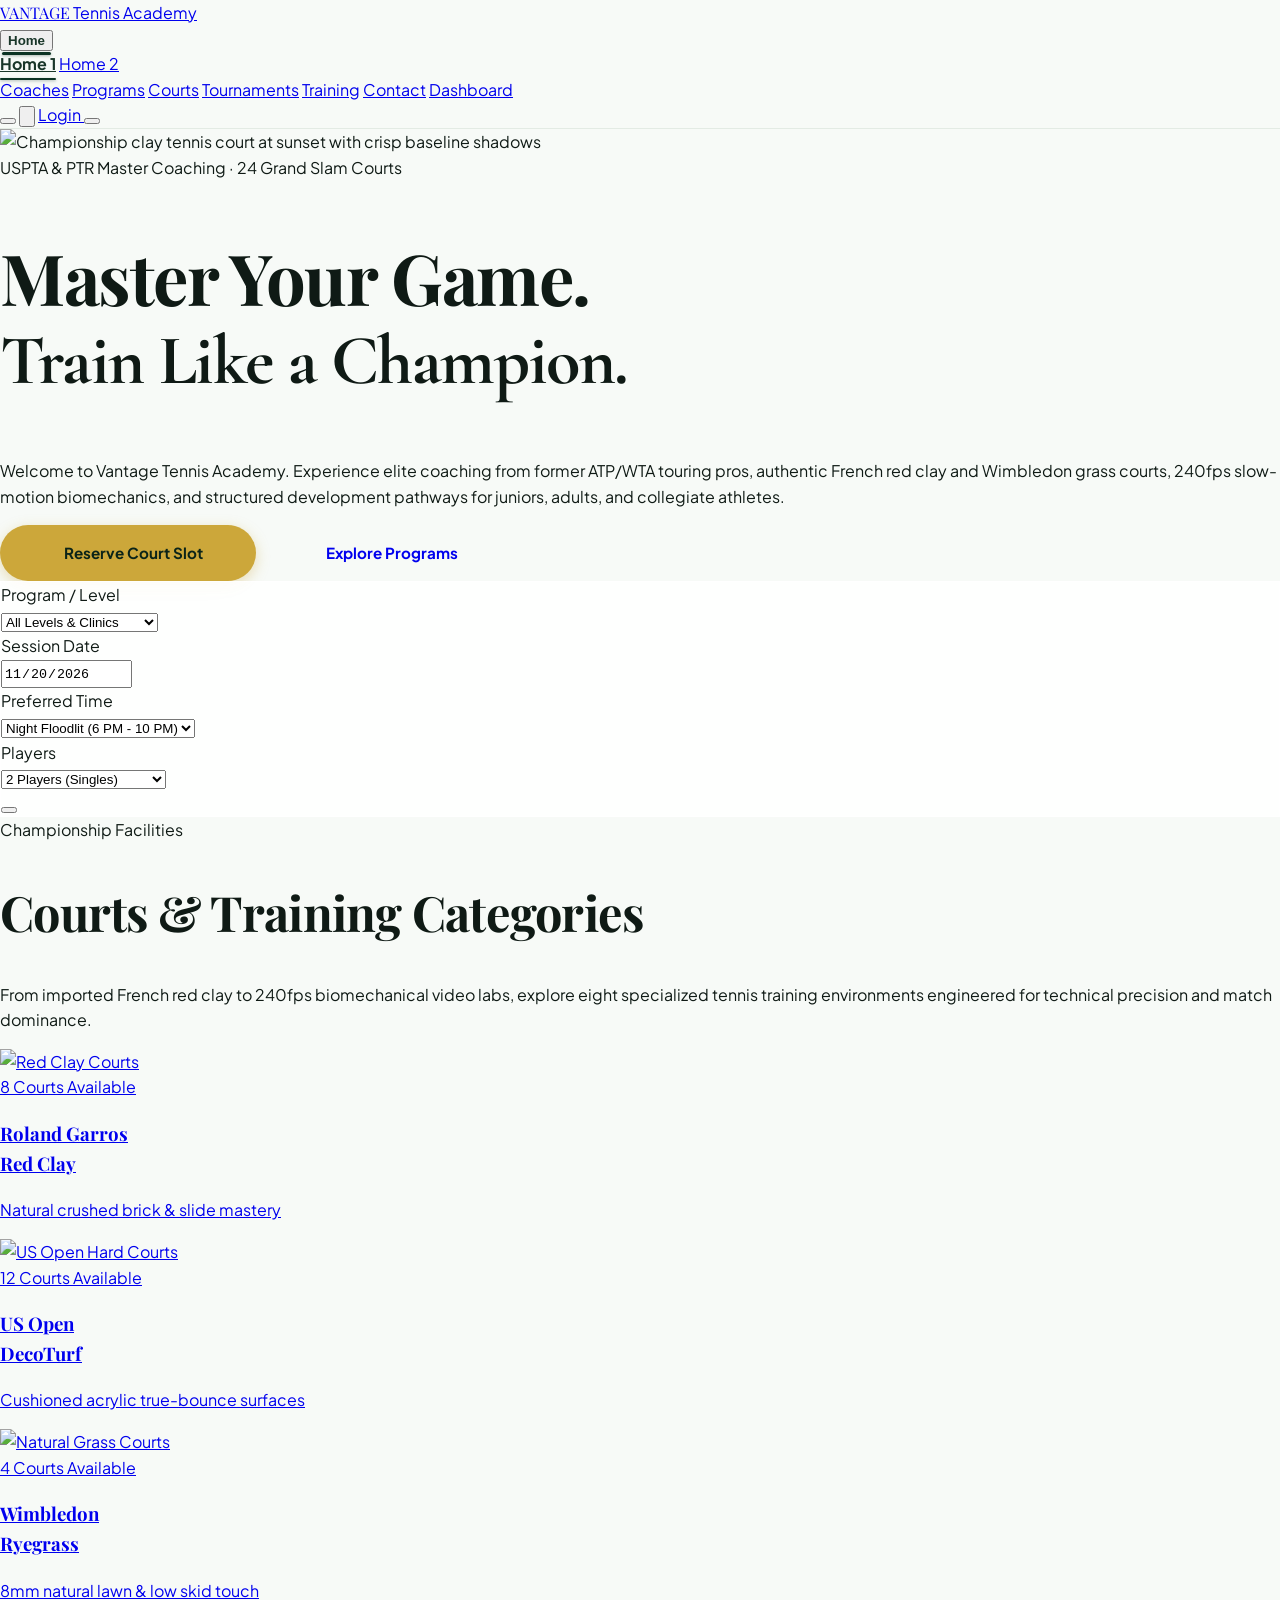
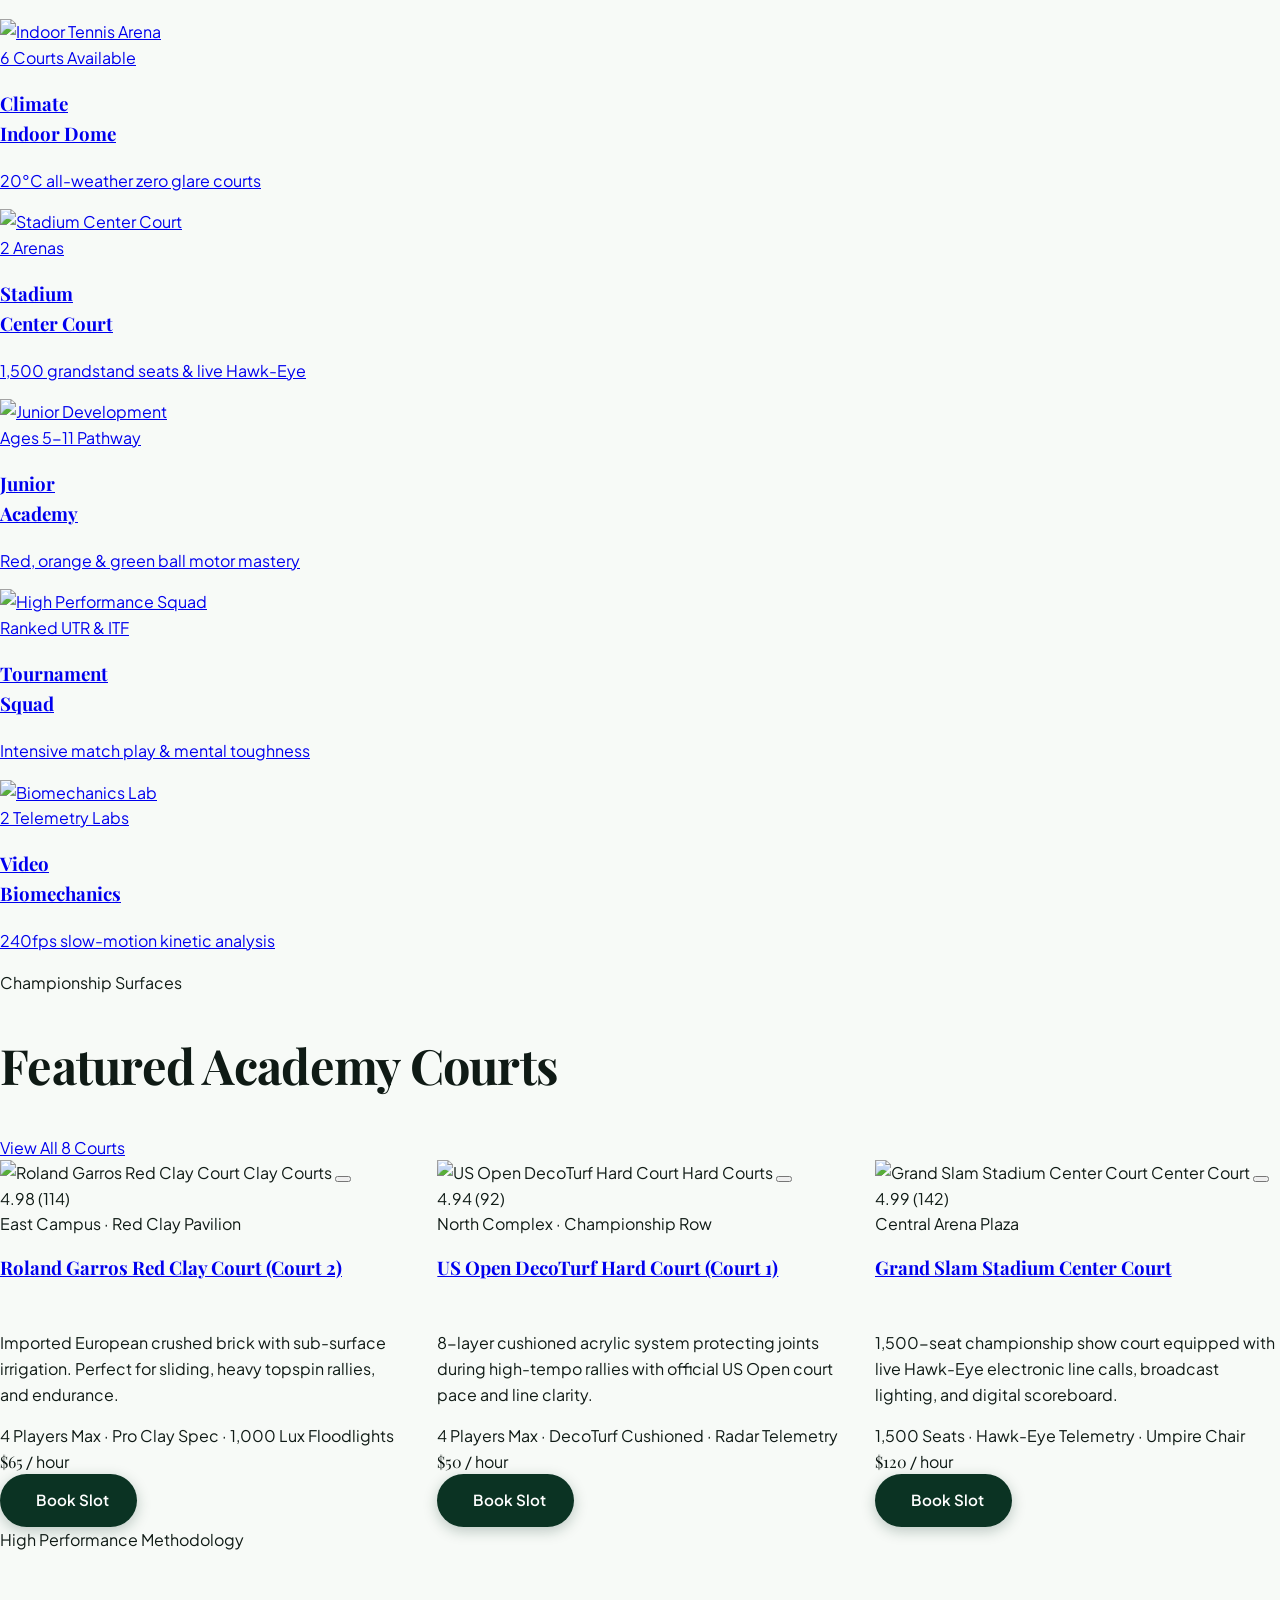
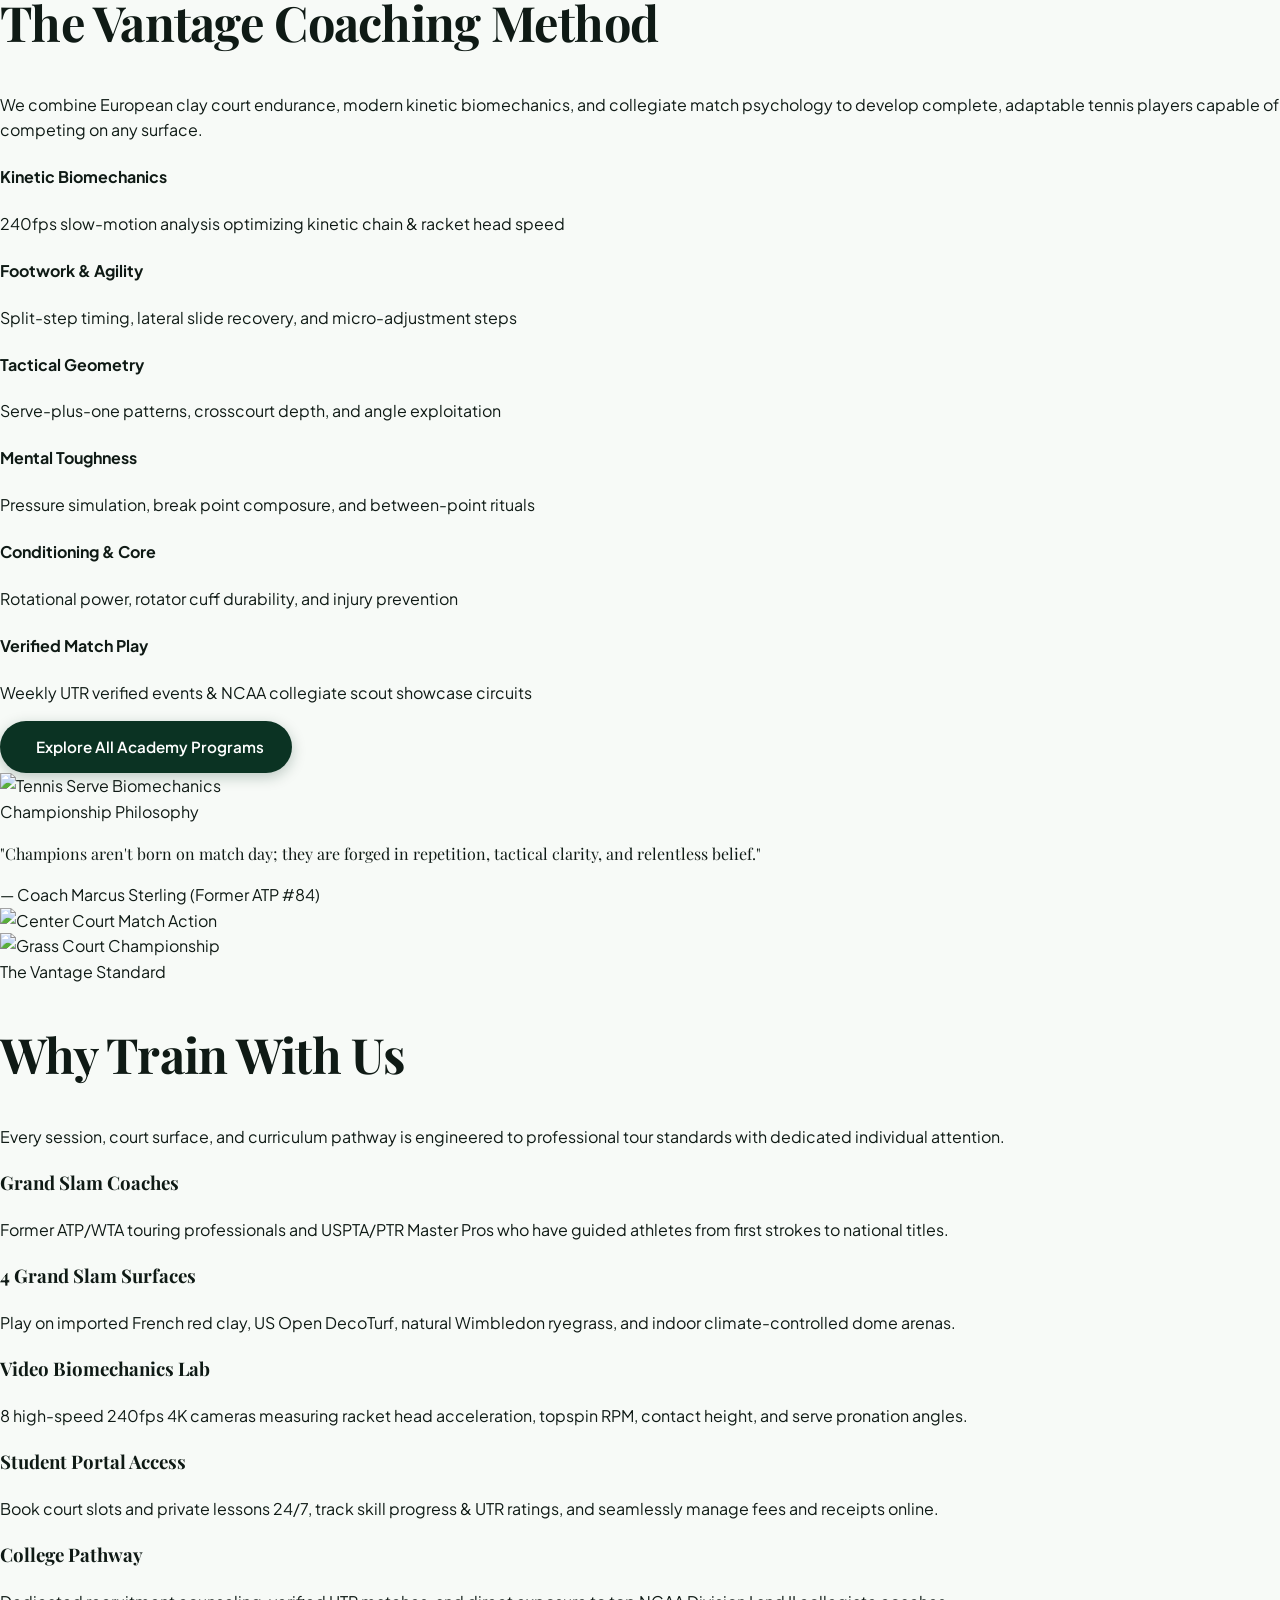
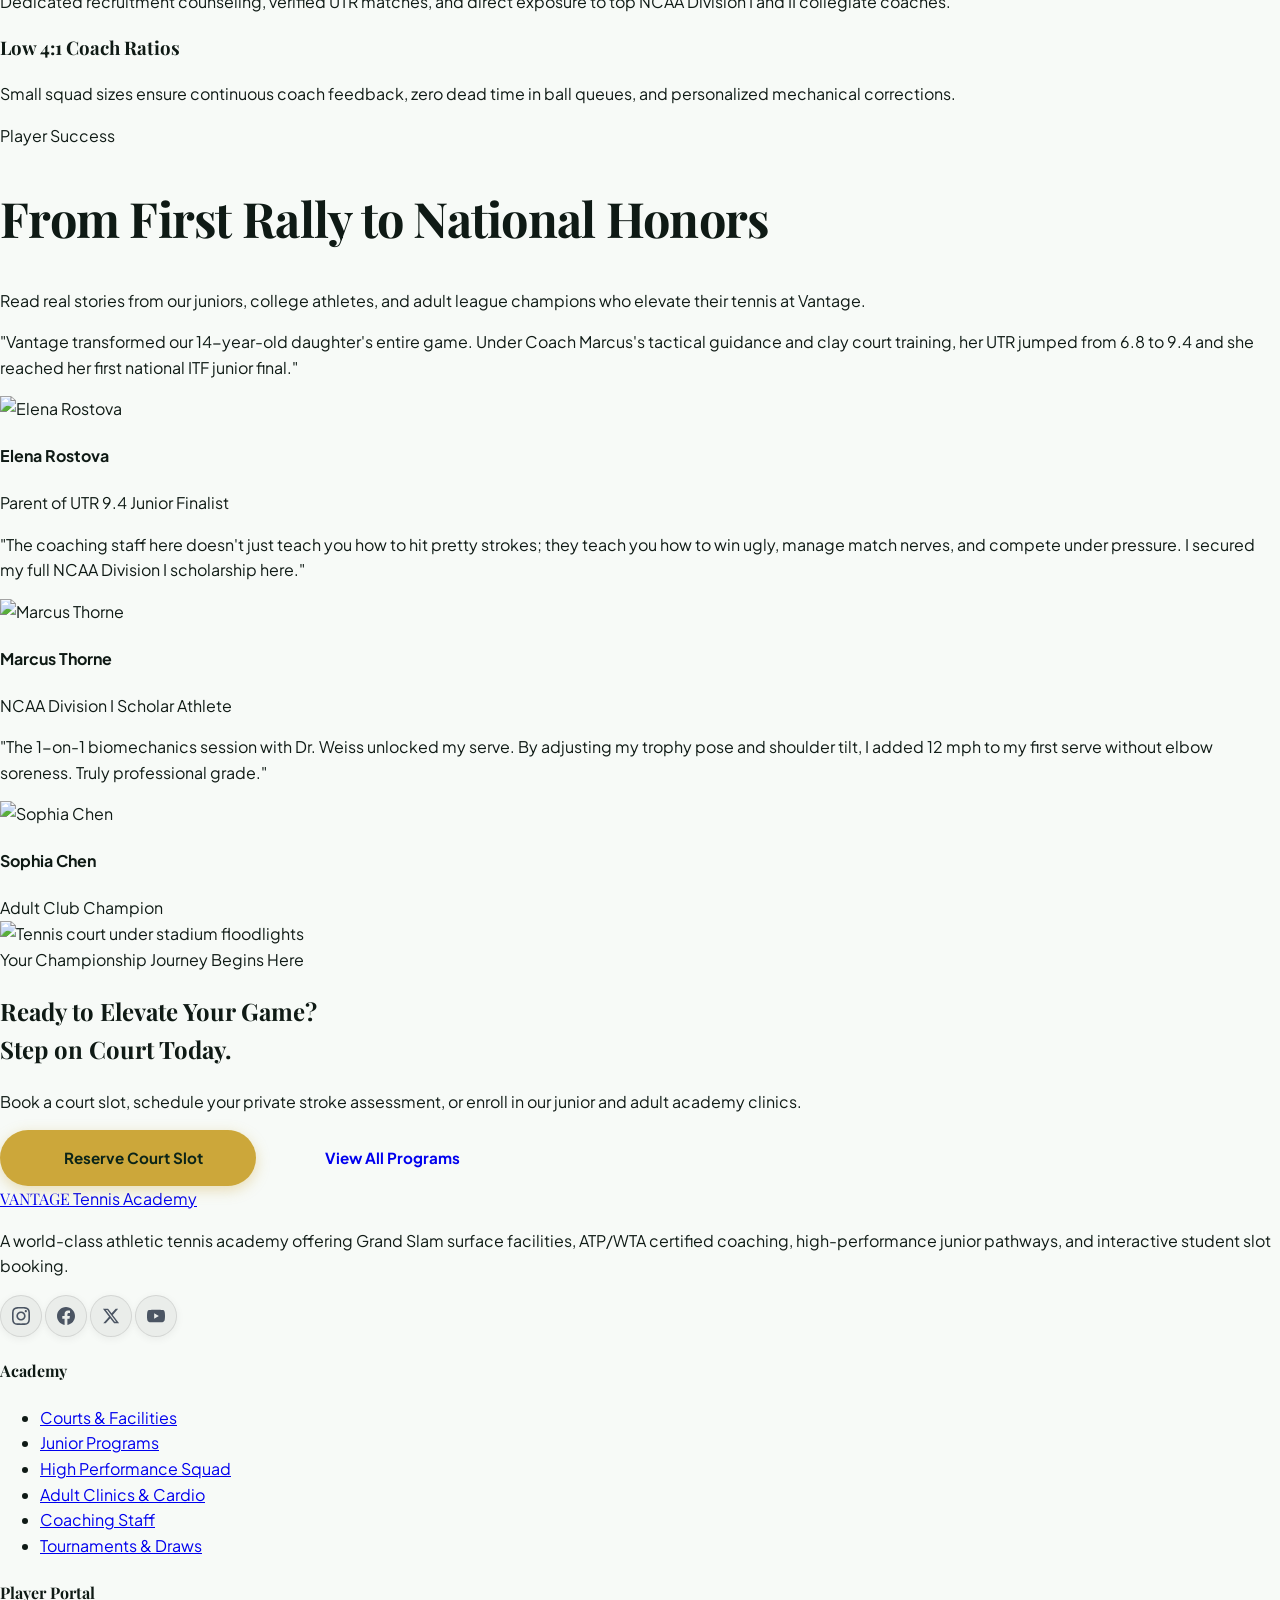
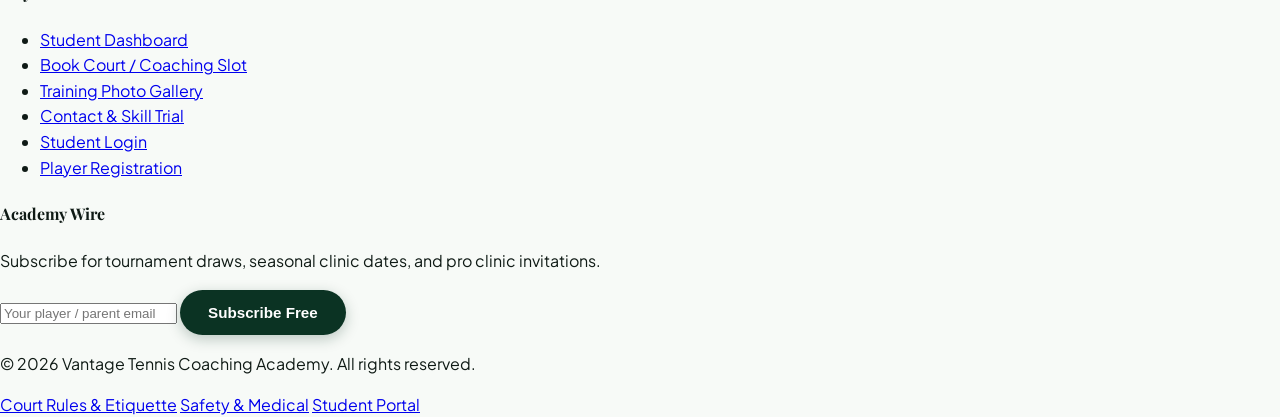
==== commit a0efcf36: "U" ====
--- a/index.html
+++ b/index.html
@@ -90,7 +90,7 @@
         <a href="courts.html" class="hover:text-forest dark:hover:text-emerald-400 transition-colors whitespace-nowrap">Courts</a>
         <a href="tournaments.html" class="hover:text-forest dark:hover:text-emerald-400 transition-colors whitespace-nowrap">Tournaments</a>
         <a href="training.html" class="hover:text-forest dark:hover:text-emerald-400 transition-colors whitespace-nowrap">Training</a>
-        <a href="admissions.html" class="hover:text-forest dark:hover:text-emerald-400 transition-colors whitespace-nowrap">Admissions</a>
+        <a href="contact.html" class="hover:text-forest dark:hover:text-emerald-400 transition-colors whitespace-nowrap">Contact</a>
         <a href="dashboard.html" class="hover:text-forest dark:hover:text-emerald-400 transition-colors whitespace-nowrap">Dashboard</a>
       </nav>
 
@@ -114,17 +114,9 @@
         </button>
 
         <!-- Login Link -->
-        <a href="login.html" class="hidden xl:inline-flex text-xs font-semibold px-3 py-2 text-stone-700 dark:text-stone-200 hover:text-forest dark:hover:text-emerald-400 transition-colors">
+        <a href="login.html" class="hidden xl:inline-flex items-center justify-center px-4 py-2 rounded-full text-xs font-semibold border border-stone-300 dark:border-stone-600 text-stone-800 dark:text-stone-100 hover:border-forest dark:hover:border-amberAccent hover:bg-forest hover:text-white dark:hover:bg-emerald-800/40 dark:hover:text-amber-300 transition-all whitespace-nowrap">
           Login
         </a>
-
-        <!-- Primary Auth CTA -->
-        <div class="hidden xl:flex items-center">
-          <a href="booking.html" class="btn-primary text-xs px-5 py-2.5 shadow-sm inline-flex items-center gap-2 whitespace-nowrap">
-            <i data-lucide="calendar" class="w-3.5 h-3.5 text-amberAccent"></i>
-            <span>Book Slot</span>
-          </a>
-        </div>
 
         <!-- Mobile Menu Trigger -->
         <button id="mobile-menu-toggle"
@@ -175,7 +167,7 @@
           <a href="courts.html" class="py-1.5 hover:text-forest dark:hover:text-emerald-400 transition-colors">Courts</a>
           <a href="tournaments.html" class="py-1.5 hover:text-forest dark:hover:text-emerald-400 transition-colors">Tournaments</a>
           <a href="training.html" class="py-1.5 hover:text-forest dark:hover:text-emerald-400 transition-colors">Training</a>
-          <a href="admissions.html" class="py-1.5 hover:text-forest dark:hover:text-emerald-400 transition-colors">Admissions</a>
+          <a href="contact.html" class="py-1.5 hover:text-forest dark:hover:text-emerald-400 transition-colors">Contact</a>
           <a href="dashboard.html" class="py-1.5 hover:text-forest dark:hover:text-emerald-400 transition-colors">Dashboard</a>
         </nav>
       </div>
@@ -201,10 +193,6 @@
         </div>
 
         <a href="login.html" class="btn-secondary text-xs text-center py-2 sm:py-2.5 rounded-full font-semibold">Login</a>
-        <a href="booking.html" class="btn-primary text-xs text-center py-2 sm:py-2.5 rounded-full font-semibold inline-flex items-center justify-center gap-1.5">
-          <i data-lucide="calendar" class="w-3.5 h-3.5 text-amberAccent"></i>
-          <span>Book Slot</span>
-        </a>
       </div>
     </div>
   </div>
@@ -267,7 +255,7 @@
                 class="block text-[11px] font-bold uppercase tracking-wider text-forest dark:text-emerald-400 mb-1">Program / Level</label>
               <div class="flex items-center gap-2">
                 <i data-lucide="award" class="w-4 h-4 text-earth shrink-0"></i>
-                <select name="category" class="w-full bg-transparent text-xs font-semibold focus:outline-hidden cursor-pointer">
+                <select name="category" class="w-full bg-transparent text-xs font-semibold text-stone-800 dark:text-stone-100 focus:outline-hidden cursor-pointer">
                   <option value="All">All Levels & Clinics</option>
                   <option value="Clay Courts">Clay Court Training</option>
                   <option value="Hard Courts">Hard Court Squads</option>
@@ -285,7 +273,7 @@
               <div class="flex items-center gap-2">
                 <i data-lucide="calendar" class="w-4 h-4 text-earth shrink-0"></i>
                 <input type="date" name="date" value="2026-11-20"
-                  class="w-full bg-transparent text-xs font-semibold focus:outline-hidden text-stone-700 dark:text-stone-300">
+                  class="w-full bg-transparent text-xs font-semibold focus:outline-hidden text-stone-800 dark:text-stone-100">
               </div>
             </div>
 
@@ -296,7 +284,7 @@
                 class="block text-[11px] font-bold uppercase tracking-wider text-forest dark:text-emerald-400 mb-1">Preferred Time</label>
               <div class="flex items-center gap-2">
                 <i data-lucide="clock" class="w-4 h-4 text-earth shrink-0"></i>
-                <select name="time" class="w-full bg-transparent text-xs font-semibold focus:outline-hidden cursor-pointer">
+                <select name="time" class="w-full bg-transparent text-xs font-semibold text-stone-800 dark:text-stone-100 focus:outline-hidden cursor-pointer">
                   <option value="morning">Morning (7 AM - 12 PM)</option>
                   <option value="afternoon">Afternoon (1 PM - 5 PM)</option>
                   <option value="evening" selected>Night Floodlit (6 PM - 10 PM)</option>
@@ -313,7 +301,7 @@
                 <div class="flex items-center gap-2">
                   <i data-lucide="users" class="w-4 h-4 text-earth shrink-0"></i>
                   <select name="guests"
-                    class="w-full bg-transparent text-xs font-semibold focus:outline-hidden cursor-pointer">
+                    class="w-full bg-transparent text-xs font-semibold text-stone-800 dark:text-stone-100 focus:outline-hidden cursor-pointer">
                     <option value="1">1 Player (Solo / Lesson)</option>
                     <option value="2" selected>2 Players (Singles)</option>
                     <option value="4">4 Players (Doubles)</option>
@@ -511,28 +499,26 @@
               </div>
             </div>
 
-            <div class="p-6 flex-1 flex flex-col justify-between">
-              <div>
-                <span class="text-xs text-stone-500 flex items-center gap-1 mb-2">
-                  <i data-lucide="map-pin" class="w-3.5 h-3.5 text-emerald-700"></i> East Campus · Red Clay Pavilion
-                </span>
-                <h3
-                  class="font-serif text-xl font-bold text-stone-900 dark:text-stone-100 mb-2 group-hover:text-forest dark:group-hover:text-emerald-400 transition-colors">
-                  <a href="booking.html?id=syl-01">Roland Garros Red Clay Court (Court 2)</a>
-                </h3>
-                <p class="text-xs text-stone-600 dark:text-stone-400 line-clamp-2 mb-4 leading-relaxed">
-                  Imported European crushed brick with sub-surface irrigation. Perfect for sliding, heavy topspin rallies, and endurance.
-                </p>
-                <div
-                  class="flex items-center gap-4 text-xs text-stone-500 py-3 border-y border-stone-100 dark:border-stone-800 mb-4">
-                  <span>4 Players Max</span> · <span>Pro Clay Spec</span> · <span>1,000 Lux Floodlights</span>
-                </div>
-              </div>
-
-              <div class="flex items-center justify-between pt-2">
+            <div class="p-6 flex-1 flex flex-col">
+              <span class="card-slot-eyebrow text-xs text-stone-600 dark:text-stone-300 gap-1 mb-2 truncate">
+                <i data-lucide="map-pin" class="w-3.5 h-3.5 shrink-0 text-emerald-700 dark:text-emerald-400"></i> East Campus · Red Clay Pavilion
+              </span>
+              <h3
+                class="font-serif text-xl font-bold text-stone-900 dark:text-stone-100 mb-2 card-slot-title group-hover:text-forest dark:group-hover:text-emerald-400 transition-colors">
+                <a href="booking.html?id=syl-01">Roland Garros Red Clay Court (Court 2)</a>
+              </h3>
+              <p class="text-xs text-stone-600 dark:text-stone-300 line-clamp-2 card-slot-desc mb-4">
+                Imported European crushed brick with sub-surface irrigation. Perfect for sliding, heavy topspin rallies, and endurance.
+              </p>
+              <div
+                class="mt-auto min-h-[3.25rem] flex flex-wrap items-center gap-x-3 gap-y-1 text-xs text-stone-600 dark:text-stone-300 py-3 border-y border-stone-100 dark:border-stone-800 mb-4">
+                <span>4 Players Max</span> · <span>Pro Clay Spec</span> · <span>1,000 Lux Floodlights</span>
+              </div>
+
+              <div class="flex items-center justify-between pt-1">
                 <div>
                   <span class="font-serif text-2xl font-bold text-forest dark:text-emerald-300">$65</span>
-                  <span class="text-xs text-stone-500"> / hour</span>
+                  <span class="text-xs text-stone-500 dark:text-stone-400"> / hour</span>
                 </div>
                 <div class="flex gap-2">
                   <a href="booking.html?id=syl-01" class="btn-primary text-xs px-5 py-2.5 inline-flex items-center gap-1.5 shadow-sm">
@@ -546,8 +532,8 @@
 
           <!-- Card 2: US Open Hard Court -->
           <div
-            class="group bg-white dark:bg-[#162B22] rounded-3xl overflow-hidden border border-stone-200 dark:border-stone-800 shadow-md hover:shadow-2xl transition-all duration-300 flex flex-col justify-between">
-            <div class="relative aspect-[4/3] overflow-hidden">
+            class="group bg-white dark:bg-[#162B22] rounded-3xl overflow-hidden border border-stone-200 dark:border-stone-800 shadow-md hover:shadow-2xl transition-all duration-300 flex flex-col">
+            <div class="relative aspect-[4/3] overflow-hidden shrink-0">
               <img
                 src="https://images.unsplash.com/photo-1554068865-24cecd4e34b8?auto=format&fit=crop&w=800&q=80"
                 alt="US Open DecoTurf Hard Court"
@@ -567,28 +553,26 @@
               </div>
             </div>
 
-            <div class="p-6 flex-1 flex flex-col justify-between">
-              <div>
-                <span class="text-xs text-stone-500 flex items-center gap-1 mb-2">
-                  <i data-lucide="map-pin" class="w-3.5 h-3.5 text-emerald-700"></i> North Complex · Championship Row
-                </span>
-                <h3
-                  class="font-serif text-xl font-bold text-stone-900 dark:text-stone-100 mb-2 group-hover:text-forest dark:group-hover:text-emerald-400 transition-colors">
-                  <a href="booking.html?id=syl-02">US Open DecoTurf Hard Court (Court 1)</a>
-                </h3>
-                <p class="text-xs text-stone-600 dark:text-stone-400 line-clamp-2 mb-4 leading-relaxed">
-                  8-layer cushioned acrylic system protecting joints during high-tempo rallies with official US Open court pace and line clarity.
-                </p>
-                <div
-                  class="flex items-center gap-4 text-xs text-stone-500 py-3 border-y border-stone-100 dark:border-stone-800 mb-4">
-                  <span>4 Players Max</span> · <span>DecoTurf Cushioned</span> · <span>Radar Telemetry</span>
-                </div>
-              </div>
-
-              <div class="flex items-center justify-between pt-2">
+            <div class="p-6 flex-1 flex flex-col">
+              <span class="card-slot-eyebrow text-xs text-stone-600 dark:text-stone-300 gap-1 mb-2 truncate">
+                <i data-lucide="map-pin" class="w-3.5 h-3.5 shrink-0 text-emerald-700 dark:text-emerald-400"></i> North Complex · Championship Row
+              </span>
+              <h3
+                class="font-serif text-xl font-bold text-stone-900 dark:text-stone-100 mb-2 card-slot-title group-hover:text-forest dark:group-hover:text-emerald-400 transition-colors">
+                <a href="booking.html?id=syl-02">US Open DecoTurf Hard Court (Court 1)</a>
+              </h3>
+              <p class="text-xs text-stone-600 dark:text-stone-300 line-clamp-2 card-slot-desc mb-4">
+                8-layer cushioned acrylic system protecting joints during high-tempo rallies with official US Open court pace and line clarity.
+              </p>
+              <div
+                class="mt-auto min-h-[3.25rem] flex flex-wrap items-center gap-x-3 gap-y-1 text-xs text-stone-600 dark:text-stone-300 py-3 border-y border-stone-100 dark:border-stone-800 mb-4">
+                <span>4 Players Max</span> · <span>DecoTurf Cushioned</span> · <span>Radar Telemetry</span>
+              </div>
+
+              <div class="flex items-center justify-between pt-1">
                 <div>
                   <span class="font-serif text-2xl font-bold text-forest dark:text-emerald-300">$50</span>
-                  <span class="text-xs text-stone-500"> / hour</span>
+                  <span class="text-xs text-stone-500 dark:text-stone-400"> / hour</span>
                 </div>
                 <div class="flex gap-2">
                   <a href="booking.html?id=syl-02" class="btn-primary text-xs px-5 py-2.5 inline-flex items-center gap-1.5 shadow-sm">
@@ -602,8 +586,8 @@
 
           <!-- Card 3: Stadium Center Court -->
           <div
-            class="group bg-white dark:bg-[#162B22] rounded-3xl overflow-hidden border border-stone-200 dark:border-stone-800 shadow-md hover:shadow-2xl transition-all duration-300 flex flex-col justify-between">
-            <div class="relative aspect-[4/3] overflow-hidden">
+            class="group bg-white dark:bg-[#162B22] rounded-3xl overflow-hidden border border-stone-200 dark:border-stone-800 shadow-md hover:shadow-2xl transition-all duration-300 flex flex-col">
+            <div class="relative aspect-[4/3] overflow-hidden shrink-0">
               <img
                 src="https://images.unsplash.com/photo-1622279457486-62dcc4a431d6?auto=format&fit=crop&w=800&q=80"
                 alt="Grand Slam Stadium Center Court"
@@ -623,28 +607,26 @@
               </div>
             </div>
 
-            <div class="p-6 flex-1 flex flex-col justify-between">
-              <div>
-                <span class="text-xs text-stone-500 flex items-center gap-1 mb-2">
-                  <i data-lucide="map-pin" class="w-3.5 h-3.5 text-emerald-700"></i> Central Arena Plaza
-                </span>
-                <h3
-                  class="font-serif text-xl font-bold text-stone-900 dark:text-stone-100 mb-2 group-hover:text-forest dark:group-hover:text-emerald-400 transition-colors">
-                  <a href="booking.html?id=syl-04">Grand Slam Stadium Center Court</a>
-                </h3>
-                <p class="text-xs text-stone-600 dark:text-stone-400 line-clamp-2 mb-4 leading-relaxed">
-                  1,500-seat championship show court equipped with live Hawk-Eye electronic line calls, broadcast lighting, and digital scoreboard.
-                </p>
-                <div
-                  class="flex items-center gap-4 text-xs text-stone-500 py-3 border-y border-stone-100 dark:border-stone-800 mb-4">
-                  <span>1,500 Seats</span> · <span>Hawk-Eye Telemetry</span> · <span>Umpire Chair</span>
-                </div>
-              </div>
-
-              <div class="flex items-center justify-between pt-2">
+            <div class="p-6 flex-1 flex flex-col">
+              <span class="card-slot-eyebrow text-xs text-stone-600 dark:text-stone-300 gap-1 mb-2 truncate">
+                <i data-lucide="map-pin" class="w-3.5 h-3.5 shrink-0 text-emerald-700 dark:text-emerald-400"></i> Central Arena Plaza
+              </span>
+              <h3
+                class="font-serif text-xl font-bold text-stone-900 dark:text-stone-100 mb-2 card-slot-title group-hover:text-forest dark:group-hover:text-emerald-400 transition-colors">
+                <a href="booking.html?id=syl-04">Grand Slam Stadium Center Court</a>
+              </h3>
+              <p class="text-xs text-stone-600 dark:text-stone-300 line-clamp-2 card-slot-desc mb-4">
+                1,500-seat championship show court equipped with live Hawk-Eye electronic line calls, broadcast lighting, and digital scoreboard.
+              </p>
+              <div
+                class="mt-auto min-h-[3.25rem] flex flex-wrap items-center gap-x-3 gap-y-1 text-xs text-stone-600 dark:text-stone-300 py-3 border-y border-stone-100 dark:border-stone-800 mb-4">
+                <span>1,500 Seats</span> · <span>Hawk-Eye Telemetry</span> · <span>Umpire Chair</span>
+              </div>
+
+              <div class="flex items-center justify-between pt-1">
                 <div>
                   <span class="font-serif text-2xl font-bold text-forest dark:text-emerald-300">$120</span>
-                  <span class="text-xs text-stone-500"> / hour</span>
+                  <span class="text-xs text-stone-500 dark:text-stone-400"> / hour</span>
                 </div>
                 <div class="flex gap-2">
                   <a href="booking.html?id=syl-04" class="btn-primary text-xs px-5 py-2.5 inline-flex items-center gap-1.5 shadow-sm">
@@ -898,75 +880,69 @@
       <div class="grid grid-cols-1 md:grid-cols-3 gap-8">
         <!-- Review 1 -->
         <div
-          class="p-8 rounded-3xl bg-white dark:bg-[#10211A] border border-stone-200/80 dark:border-stone-800/80 shadow-sm hover:shadow-xl transition-all duration-300 flex flex-col justify-between">
-          <div>
-            <div class="flex items-center gap-1 text-amber-400 mb-4">
-              <i data-lucide="star" class="w-4 h-4 fill-amber-400"></i>
-              <i data-lucide="star" class="w-4 h-4 fill-amber-400"></i>
-              <i data-lucide="star" class="w-4 h-4 fill-amber-400"></i>
-              <i data-lucide="star" class="w-4 h-4 fill-amber-400"></i>
-              <i data-lucide="star" class="w-4 h-4 fill-amber-400"></i>
-            </div>
-            <p class="text-sm text-stone-700 dark:text-stone-300 italic leading-relaxed mb-6">
-              "Vantage transformed our 14-year-old daughter's entire game. Under Coach Marcus's tactical guidance and clay court training, her UTR jumped from 6.8 to 9.4 and she reached her first national ITF junior final."
-            </p>
-          </div>
-          <div class="flex items-center gap-3 pt-4 border-t border-stone-100 dark:border-stone-800">
+          class="p-6 lg:p-8 rounded-3xl bg-white dark:bg-[#10211A] border border-stone-200/80 dark:border-stone-800/80 shadow-sm hover:shadow-xl transition-all duration-300 flex flex-col">
+          <div class="flex items-center gap-1 text-amber-400 mb-4">
+            <i data-lucide="star" class="w-4 h-4 fill-amber-400"></i>
+            <i data-lucide="star" class="w-4 h-4 fill-amber-400"></i>
+            <i data-lucide="star" class="w-4 h-4 fill-amber-400"></i>
+            <i data-lucide="star" class="w-4 h-4 fill-amber-400"></i>
+            <i data-lucide="star" class="w-4 h-4 fill-amber-400"></i>
+          </div>
+          <p class="text-sm text-stone-700 dark:text-stone-200 italic leading-relaxed mb-6 flex-1">
+            "Vantage transformed our 14-year-old daughter's entire game. Under Coach Marcus's tactical guidance and clay court training, her UTR jumped from 6.8 to 9.4 and she reached her first national ITF junior final."
+          </p>
+          <div class="flex items-center gap-3 pt-4 border-t border-stone-100 dark:border-stone-800 min-h-[4.75rem]">
             <img src="https://images.unsplash.com/photo-1534528741775-53994a69daeb?auto=format&fit=crop&w=150&q=80"
-              alt="Elena Rostova" class="w-10 h-10 rounded-full object-cover">
-            <div>
+              alt="Elena Rostova" class="w-11 h-11 rounded-full object-cover shrink-0">
+            <div class="min-w-0">
               <h4 class="font-bold text-xs text-stone-900 dark:text-stone-100">Elena Rostova</h4>
-              <span class="text-[10px] text-stone-500 dark:text-stone-400">Parent of UTR 9.4 Junior Finalist</span>
+              <span class="text-[11px] leading-snug text-stone-600 dark:text-stone-300 block min-h-[2rem]">Parent of UTR 9.4 Junior Finalist</span>
             </div>
           </div>
         </div>
 
         <!-- Review 2 -->
         <div
-          class="p-8 rounded-3xl bg-white dark:bg-[#10211A] border border-stone-200/80 dark:border-stone-800/80 shadow-sm hover:shadow-xl transition-all duration-300 flex flex-col justify-between">
-          <div>
-            <div class="flex items-center gap-1 text-amber-400 mb-4">
-              <i data-lucide="star" class="w-4 h-4 fill-amber-400"></i>
-              <i data-lucide="star" class="w-4 h-4 fill-amber-400"></i>
-              <i data-lucide="star" class="w-4 h-4 fill-amber-400"></i>
-              <i data-lucide="star" class="w-4 h-4 fill-amber-400"></i>
-              <i data-lucide="star" class="w-4 h-4 fill-amber-400"></i>
-            </div>
-            <p class="text-sm text-stone-700 dark:text-stone-300 italic leading-relaxed mb-6">
-              "The coaching staff here doesn't just teach you how to hit pretty strokes; they teach you how to win ugly, manage match nerves, and compete under pressure. I secured my full NCAA Division I scholarship here."
-            </p>
-          </div>
-          <div class="flex items-center gap-3 pt-4 border-t border-stone-100 dark:border-stone-800">
+          class="p-6 lg:p-8 rounded-3xl bg-white dark:bg-[#10211A] border border-stone-200/80 dark:border-stone-800/80 shadow-sm hover:shadow-xl transition-all duration-300 flex flex-col">
+          <div class="flex items-center gap-1 text-amber-400 mb-4">
+            <i data-lucide="star" class="w-4 h-4 fill-amber-400"></i>
+            <i data-lucide="star" class="w-4 h-4 fill-amber-400"></i>
+            <i data-lucide="star" class="w-4 h-4 fill-amber-400"></i>
+            <i data-lucide="star" class="w-4 h-4 fill-amber-400"></i>
+            <i data-lucide="star" class="w-4 h-4 fill-amber-400"></i>
+          </div>
+          <p class="text-sm text-stone-700 dark:text-stone-200 italic leading-relaxed mb-6 flex-1">
+            "The coaching staff here doesn't just teach you how to hit pretty strokes; they teach you how to win ugly, manage match nerves, and compete under pressure. I secured my full NCAA Division I scholarship here."
+          </p>
+          <div class="flex items-center gap-3 pt-4 border-t border-stone-100 dark:border-stone-800 min-h-[4.75rem]">
             <img src="https://images.unsplash.com/photo-1507003211169-0a1dd7228f2d?auto=format&fit=crop&w=150&q=80"
-              alt="Marcus Thorne" class="w-10 h-10 rounded-full object-cover">
-            <div>
+              alt="Marcus Thorne" class="w-11 h-11 rounded-full object-cover shrink-0">
+            <div class="min-w-0">
               <h4 class="font-bold text-xs text-stone-900 dark:text-stone-100">Marcus Thorne</h4>
-              <span class="text-[10px] text-stone-500 dark:text-stone-400">NCAA Division I Scholar Athlete</span>
+              <span class="text-[11px] leading-snug text-stone-600 dark:text-stone-300 block min-h-[2rem]">NCAA Division I Scholar Athlete</span>
             </div>
           </div>
         </div>
 
         <!-- Review 3 -->
         <div
-          class="p-8 rounded-3xl bg-white dark:bg-[#10211A] border border-stone-200/80 dark:border-stone-800/80 shadow-sm hover:shadow-xl transition-all duration-300 flex flex-col justify-between">
-          <div>
-            <div class="flex items-center gap-1 text-amber-400 mb-4">
-              <i data-lucide="star" class="w-4 h-4 fill-amber-400"></i>
-              <i data-lucide="star" class="w-4 h-4 fill-amber-400"></i>
-              <i data-lucide="star" class="w-4 h-4 fill-amber-400"></i>
-              <i data-lucide="star" class="w-4 h-4 fill-amber-400"></i>
-              <i data-lucide="star" class="w-4 h-4 fill-amber-400"></i>
-            </div>
-            <p class="text-sm text-stone-700 dark:text-stone-300 italic leading-relaxed mb-6">
-              "The 1-on-1 biomechanics session with Dr. Weiss unlocked my serve. By adjusting my trophy pose and shoulder tilt, I added 12 mph to my first serve without elbow soreness. Truly professional grade."
-            </p>
-          </div>
-          <div class="flex items-center gap-3 pt-4 border-t border-stone-100 dark:border-stone-800">
+          class="p-6 lg:p-8 rounded-3xl bg-white dark:bg-[#10211A] border border-stone-200/80 dark:border-stone-800/80 shadow-sm hover:shadow-xl transition-all duration-300 flex flex-col">
+          <div class="flex items-center gap-1 text-amber-400 mb-4">
+            <i data-lucide="star" class="w-4 h-4 fill-amber-400"></i>
+            <i data-lucide="star" class="w-4 h-4 fill-amber-400"></i>
+            <i data-lucide="star" class="w-4 h-4 fill-amber-400"></i>
+            <i data-lucide="star" class="w-4 h-4 fill-amber-400"></i>
+            <i data-lucide="star" class="w-4 h-4 fill-amber-400"></i>
+          </div>
+          <p class="text-sm text-stone-700 dark:text-stone-200 italic leading-relaxed mb-6 flex-1">
+            "The 1-on-1 biomechanics session with Dr. Weiss unlocked my serve. By adjusting my trophy pose and shoulder tilt, I added 12 mph to my first serve without elbow soreness. Truly professional grade."
+          </p>
+          <div class="flex items-center gap-3 pt-4 border-t border-stone-100 dark:border-stone-800 min-h-[4.75rem]">
             <img src="https://images.unsplash.com/photo-1544005313-94ddf0286df2?auto=format&fit=crop&w=150&q=80"
-              alt="Sophia Chen" class="w-10 h-10 rounded-full object-cover">
-            <div>
+              alt="Sophia Chen" class="w-11 h-11 rounded-full object-cover shrink-0">
+            <div class="min-w-0">
               <h4 class="font-bold text-xs text-stone-900 dark:text-stone-100">Sophia Chen</h4>
-              <span class="text-[10px] text-stone-500 dark:text-stone-400">Adult Club Champion</span>
+              <span class="text-[11px] leading-snug text-stone-600 dark:text-stone-300 block min-h-[2rem]">Adult Club Champion</span>
             </div>
           </div>
         </div>
@@ -1050,6 +1026,13 @@
                   d="M24 12.073c0-6.627-5.373-12-12-12s-12 5.373-12 12c0 5.99 4.388 10.954 10.125 11.854v-8.385H7.078v-3.47h3.047V9.43c0-3.007 1.792-4.669 4.533-4.669 1.312 0 2.686.235 2.686.235v2.953H15.83c-1.491 0-1.956.925-1.956 1.874v2.25h3.328l-.532 3.47h-2.796v8.385C19.612 23.027 24 18.062 24 12.073z" />
               </svg>
             </a>
+            <a href="https://x.com" target="_blank" rel="noopener noreferrer"
+              class="social-icon-btn social-x" aria-label="Vantage on X" title="X">
+              <svg viewBox="0 0 24 24">
+                <path
+                  d="M18.244 2.25h3.308l-7.227 8.26 8.502 11.24H16.17l-5.214-6.817L4.99 21.75H1.68l7.73-8.835L1.254 2.25H8.08l4.713 6.231zm-1.161 17.52h1.833L7.084 4.126H5.117z" />
+              </svg>
+            </a>
             <a href="https://youtube.com" target="_blank" rel="noopener noreferrer"
               class="social-icon-btn social-youtube" aria-label="Vantage on YouTube" title="YouTube">
               <svg viewBox="0 0 24 24">
@@ -1080,7 +1063,7 @@
             <li><a href="dashboard.html" class="text-emerald-700 dark:text-emerald-400 font-semibold hover:underline">Student Dashboard</a></li>
             <li><a href="booking.html" class="text-stone-600 dark:text-stone-400 hover:text-forest dark:hover:text-amber-400 transition-colors">Book Court / Coaching Slot</a></li>
             <li><a href="training.html" class="text-stone-600 dark:text-stone-400 hover:text-forest dark:hover:text-amber-400 transition-colors">Training Photo Gallery</a></li>
-            <li><a href="admissions.html" class="text-stone-600 dark:text-stone-400 hover:text-forest dark:hover:text-amber-400 transition-colors">Admissions & Skill Trial</a></li>
+            <li><a href="contact.html" class="text-stone-600 dark:text-stone-400 hover:text-forest dark:hover:text-amber-400 transition-colors">Contact & Skill Trial</a></li>
             <li><a href="login.html" class="text-stone-600 dark:text-stone-400 hover:text-forest dark:hover:text-amber-400 transition-colors">Student Login</a></li>
             <li><a href="signup.html" class="text-stone-600 dark:text-stone-400 hover:text-forest dark:hover:text-amber-400 transition-colors">Player Registration</a></li>
           </ul>
@@ -1106,8 +1089,8 @@
       <div class="pt-8 flex flex-col sm:flex-row items-center justify-between text-xs text-stone-500 dark:text-stone-500 gap-4">
         <p>&copy; 2026 Vantage Tennis Coaching Academy. All rights reserved.</p>
         <div class="flex items-center gap-6">
-          <a href="admissions.html" class="hover:text-stone-800 dark:hover:text-stone-300 transition-colors">Court Rules & Etiquette</a>
-          <a href="admissions.html" class="hover:text-stone-800 dark:hover:text-stone-300 transition-colors">Safety & Medical</a>
+          <a href="contact.html" class="hover:text-stone-800 dark:hover:text-stone-300 transition-colors">Court Rules & Etiquette</a>
+          <a href="contact.html" class="hover:text-stone-800 dark:hover:text-stone-300 transition-colors">Safety & Medical</a>
           <a href="dashboard.html" class="hover:text-stone-800 dark:hover:text-stone-300 transition-colors">Student Portal</a>
         </div>
       </div>
--- a/css/style.css
+++ b/css/style.css
@@ -49,16 +49,17 @@
 
 /* Dark Mode Overrides (Night Tournament Athletic Aesthetic) */
 html.dark {
+  color-scheme: dark;
   --bg-primary: #0A1410;
   --bg-surface: #10211A;
   --bg-surface-elevated: #162B22;
   --bg-subtle: #13241D;
-  --border-color: #1E3B2F;
-  --border-subtle: #162E24;
-
-  --text-primary: #F2F7F4;
-  --text-secondary: #A0B5AA;
-  --text-muted: #6E8579;
+  --border-color: #264A3B;
+  --border-subtle: #1B362A;
+
+  --text-primary: #F4F9F6;
+  --text-secondary: #C8D6CE;
+  --text-muted: #98B0A3;
 
   --shadow-sm: 0 2px 8px rgba(0, 0, 0, 0.45);
   --shadow-md: 0 8px 24px rgba(0, 0, 0, 0.55);
@@ -258,6 +259,23 @@
   border-color: var(--color-forest);
   color: var(--color-forest);
   transform: translateY(-2px);
+}
+
+html.dark .btn-secondary {
+  background-color: rgba(255, 255, 255, 0.04);
+  border-color: #35634F;
+  color: #F4F9F6;
+}
+
+html.dark .btn-secondary:hover {
+  background-color: #1F4E3B;
+  border-color: #CCA73A;
+  color: #FFFFFF;
+}
+
+html.dark .btn-secondary:hover i,
+html.dark .btn-secondary:hover svg {
+  color: #FFFFFF;
 }
 
 .btn-amber {
@@ -949,4 +967,132 @@
   -webkit-appearance: none;
 }
 
-
+/* ==============================================================
+   SELECT DROPDOWN & OPTION CONTRAST (LIGHT & DARK MODE)
+   ============================================================== */
+select {
+  color-scheme: light;
+}
+select option,
+select optgroup {
+  background-color: #FFFFFF;
+  color: #14221B;
+}
+html.dark select {
+  color-scheme: dark;
+  color: #F4F9F6;
+}
+html.dark select option,
+html.dark select optgroup {
+  background-color: #162B22;
+  color: #F4F9F6;
+}
+html.dark select option:checked,
+html.dark select option:hover {
+  background-color: #0B3323;
+  color: #FFFFFF;
+}
+
+/* ==============================================================
+   STANDARDIZED INNER-PAGE HERO HEIGHT (All pages except Home 1 & 2)
+   ============================================================== */
+.academy-inner-hero {
+  min-height: 440px;
+  display: flex;
+  flex-direction: column;
+  align-items: center;
+  justify-content: center;
+  padding-top: 4rem;
+  padding-bottom: 4rem;
+}
+@media (min-width: 768px) {
+  .academy-inner-hero {
+    height: 500px;
+    min-height: 500px;
+  }
+}
+
+/* ==============================================================
+   UNIFIED CARD HORIZONTAL ALIGNMENT SYSTEM
+   ============================================================== */
+.card-slot-eyebrow {
+  min-height: 1.5rem;
+  display: flex;
+  align-items: center;
+}
+.card-slot-title {
+  min-height: 3.5rem;
+  line-height: 1.3;
+  display: -webkit-box;
+  -webkit-line-clamp: 2;
+  -webkit-box-orient: vertical;
+  overflow: hidden;
+}
+.card-slot-desc {
+  min-height: 3.75rem;
+  line-height: 1.6;
+}
+.card-slot-desc-tall {
+  min-height: 4.875rem;
+  line-height: 1.625;
+}
+.card-slot-bullets {
+  min-height: 4.75rem;
+}
+
+/* ==============================================================
+   GLOBAL DARK MODE CONTRAST & LIGHT MODE FOOTER HOVER POLISH
+   ============================================================== */
+html.dark .text-stone-400:not([class*="dark:text-"]),
+html.dark .text-stone-500:not([class*="dark:text-"]),
+html.dark .text-stone-600:not([class*="dark:text-"]) {
+  color: #C7D6CE !important;
+}
+html.dark .text-emerald-700:not([class*="dark:text-"]),
+html.dark .text-emerald-800:not([class*="dark:text-"]) {
+  color: #4ADE80 !important;
+}
+html.dark footer .dark\:text-stone-400,
+html.dark footer .dark\:text-stone-500,
+html.dark .dark\:text-stone-400,
+html.dark .dark\:text-stone-500 {
+  color: #CBD8D1 !important;
+}
+
+/* Social icon contrast when placed inside dark banners in Light or Dark mode */
+.bg-stone-900 .social-icon-btn {
+  background-color: rgba(255, 255, 255, 0.14);
+  border-color: rgba(255, 255, 255, 0.28);
+  color: #F5F5F4;
+}
+
+/* Unmistakable Footer Link Hover in Light Mode (and crisp Dark Mode hover) */
+footer ul a {
+  display: inline-block;
+  transition: color 0.2s ease, transform 0.2s ease, text-decoration-color 0.2s ease;
+}
+footer ul a:hover,
+footer .pt-8 a:hover {
+  color: #0B3323 !important;
+  text-decoration: underline !important;
+  text-underline-offset: 4px;
+  text-decoration-thickness: 1.5px;
+}
+footer ul a:hover {
+  transform: translateX(3px);
+}
+html[dir="rtl"] footer ul a:hover {
+  transform: translateX(-3px);
+}
+html.dark footer ul a:hover,
+html.dark footer .pt-8 a:hover {
+  color: #FACC15 !important;
+}
+
+/* Step progress indicators on Booking page: readable in both Light & Dark mode */
+.wizard-step-indicator.step-inactive {
+  opacity: 0.85;
+}
+
+
+
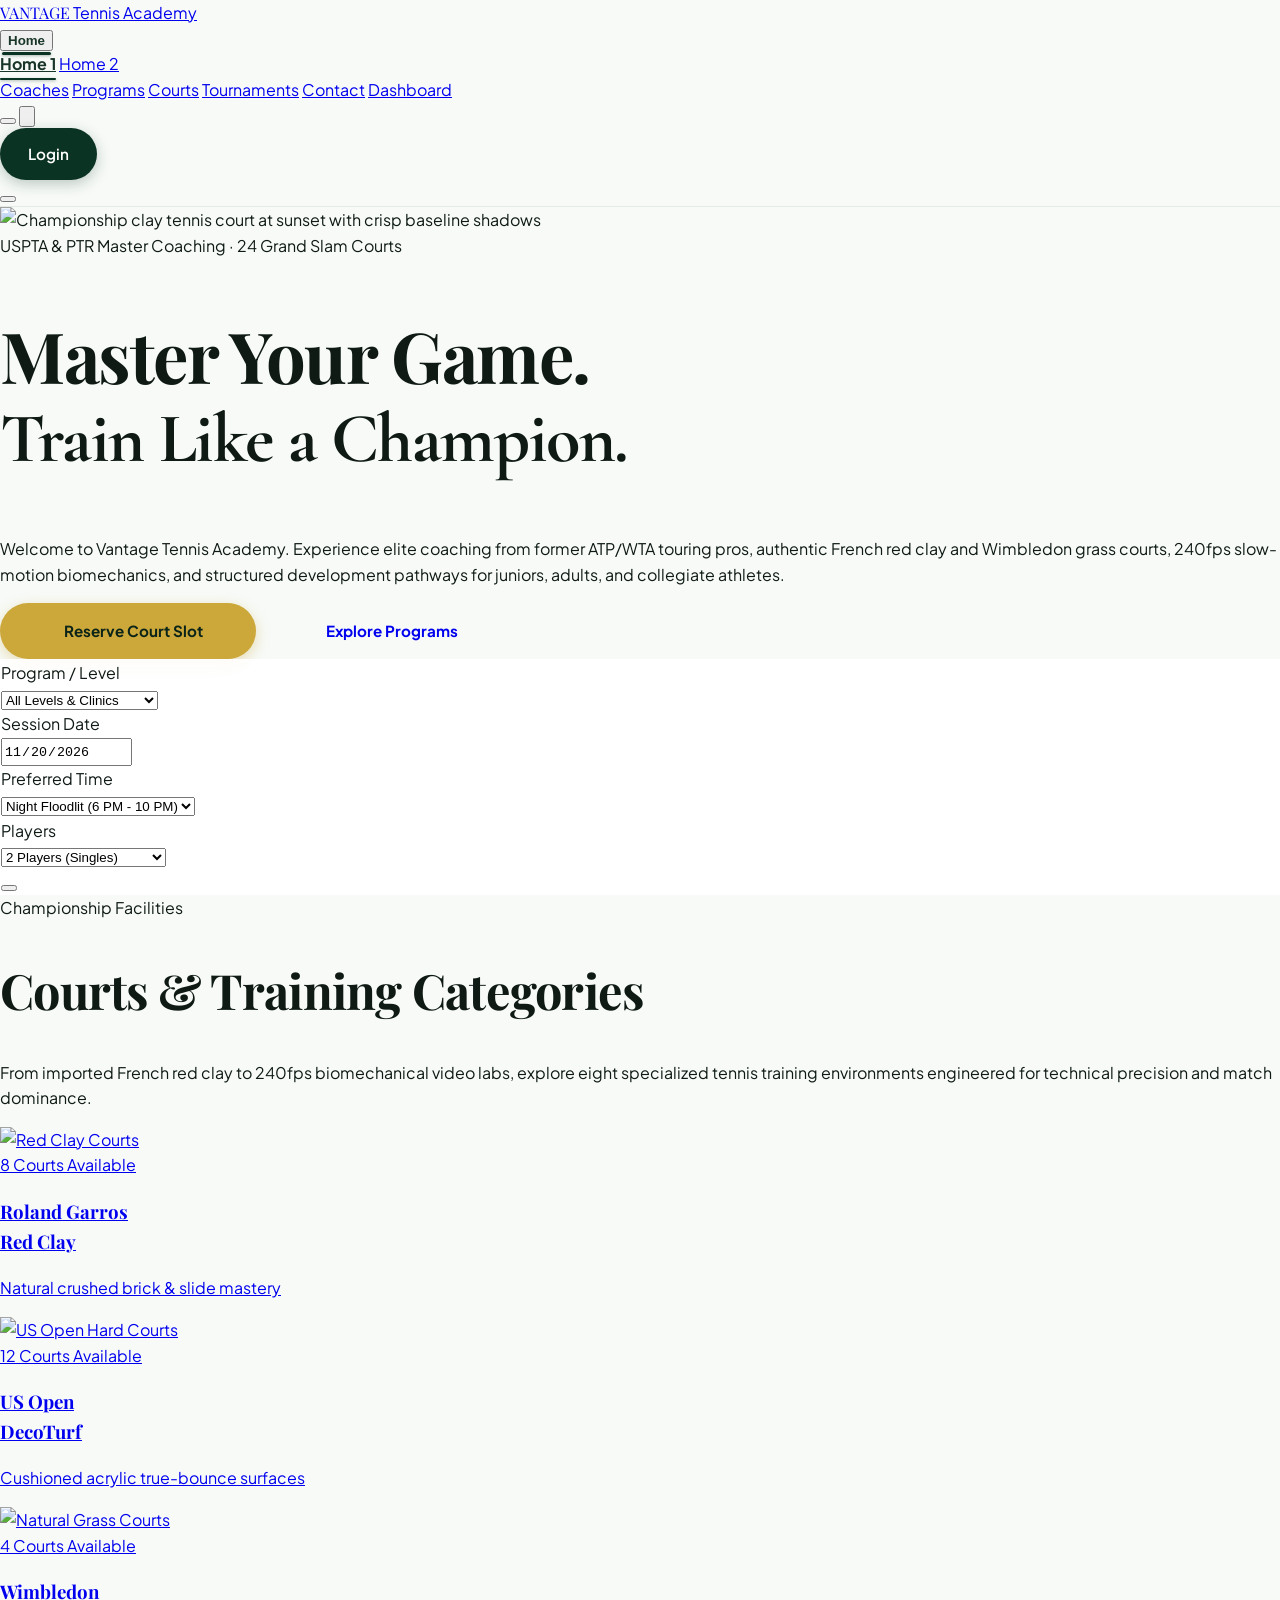
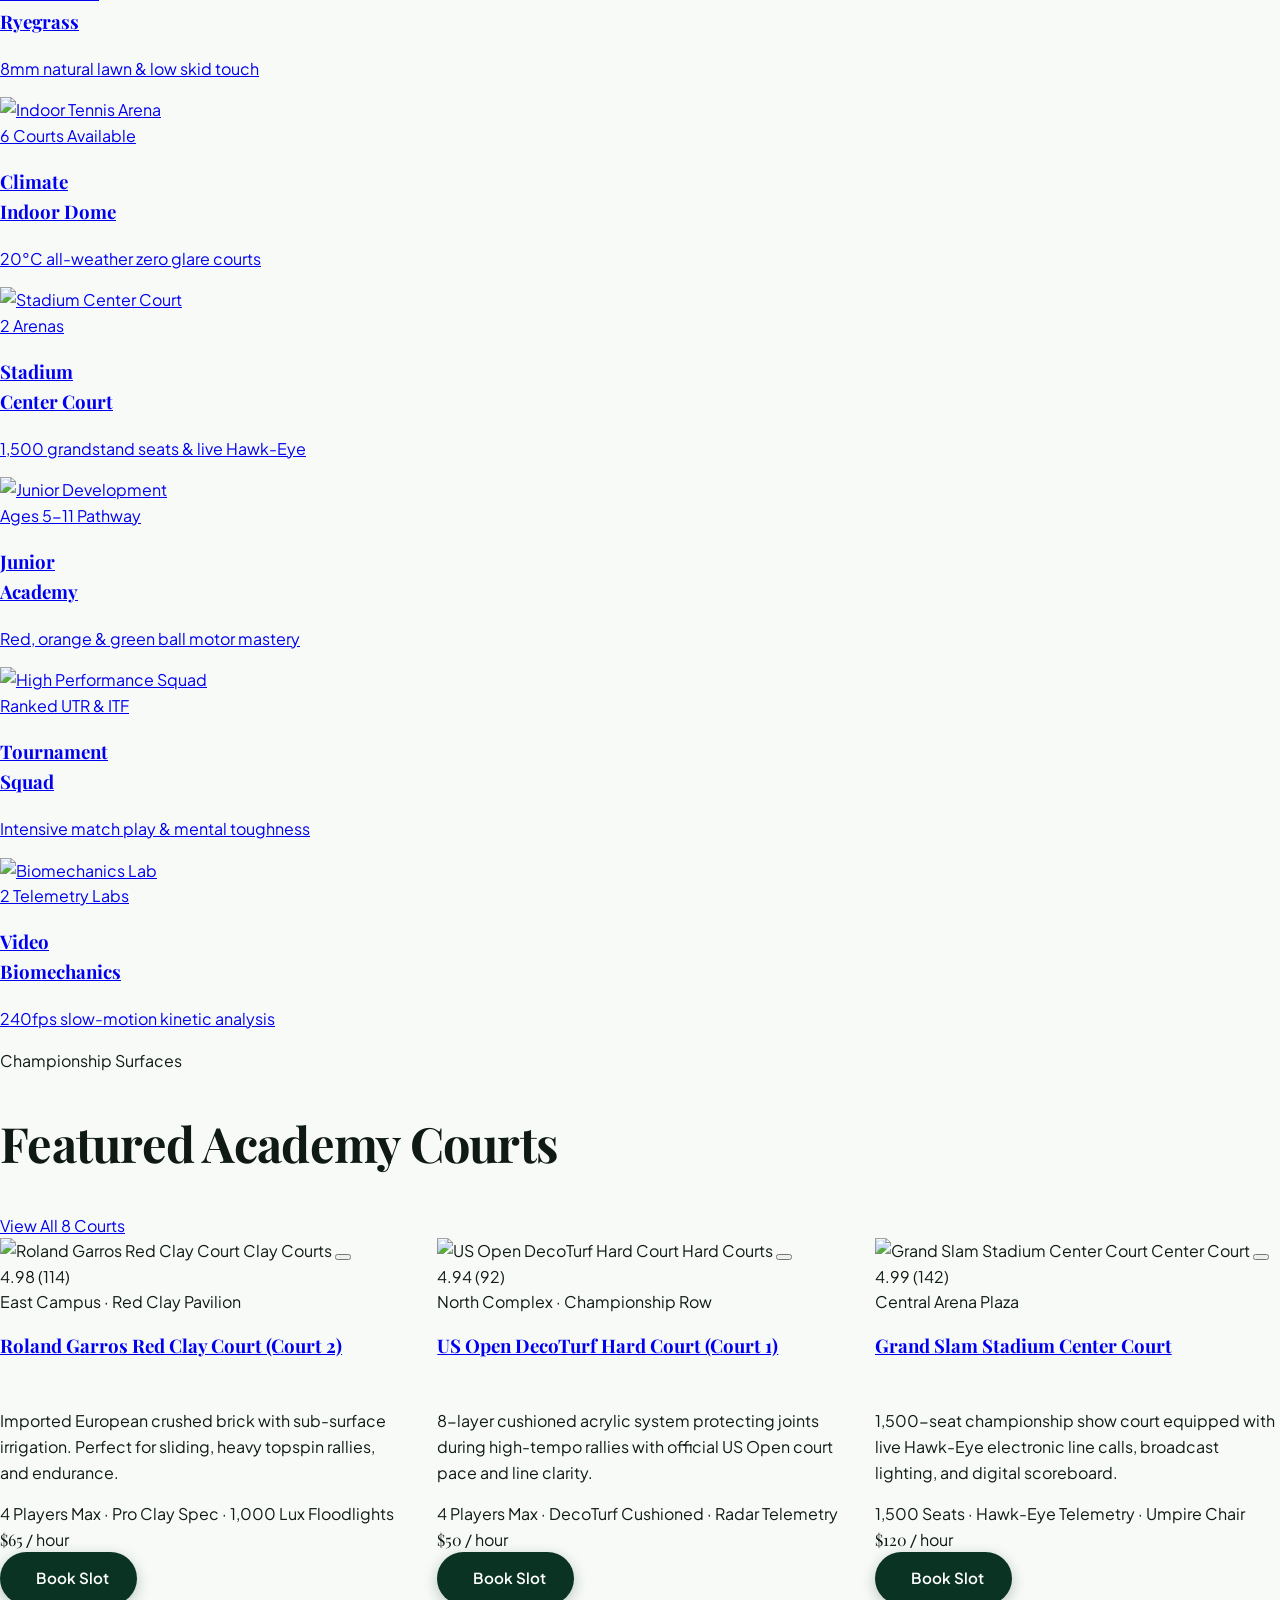
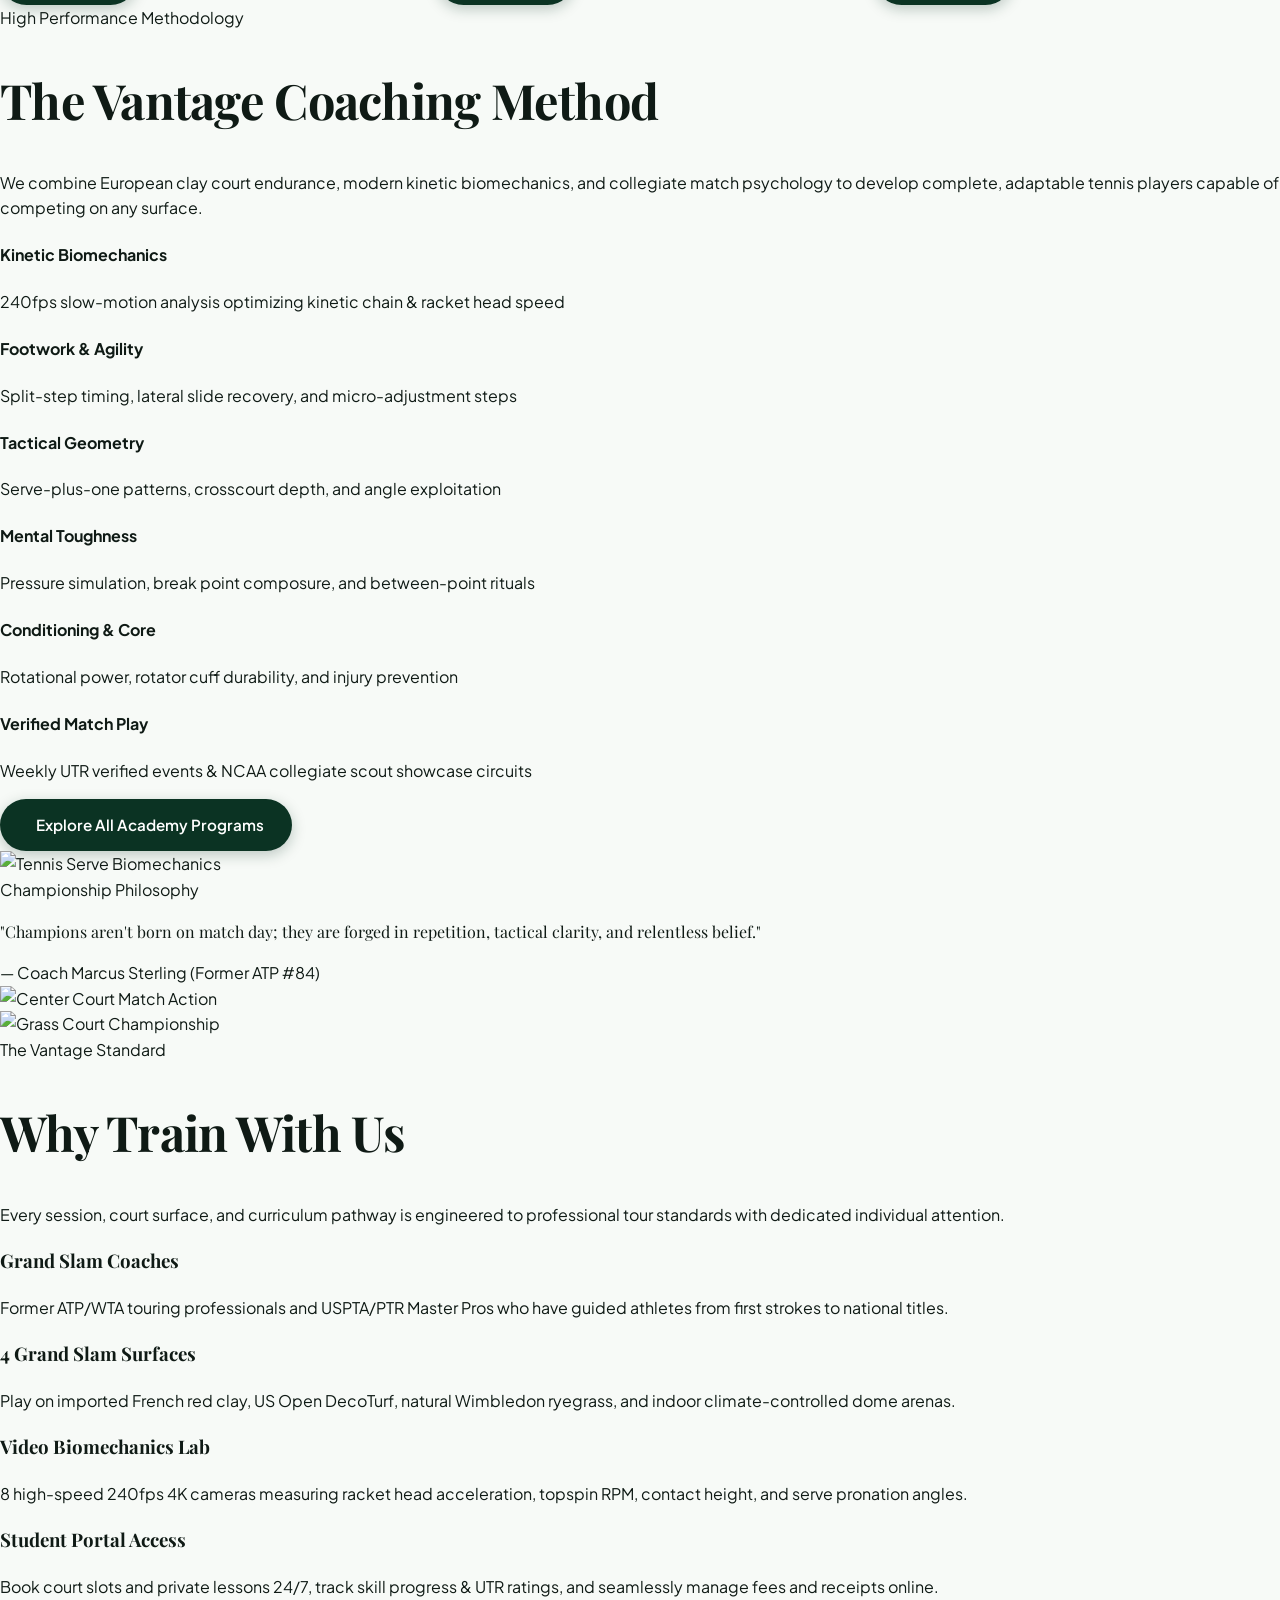
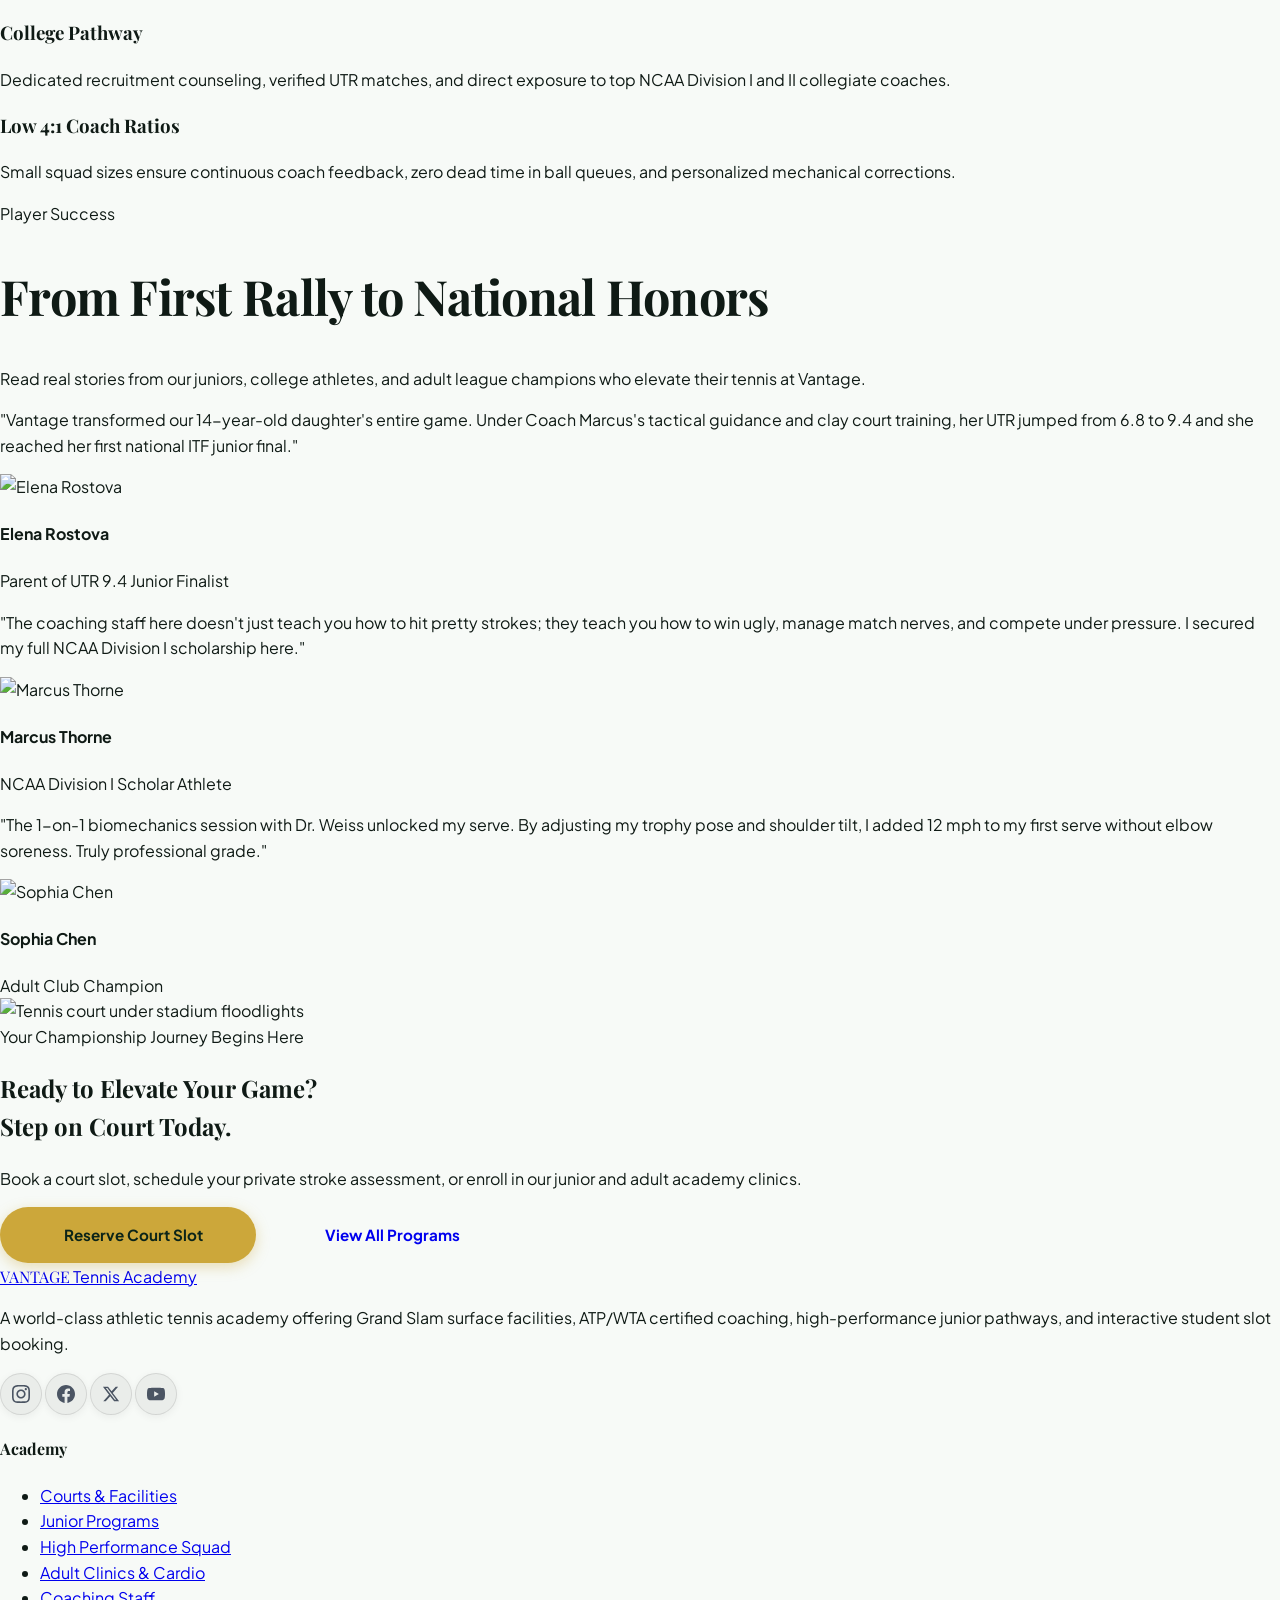
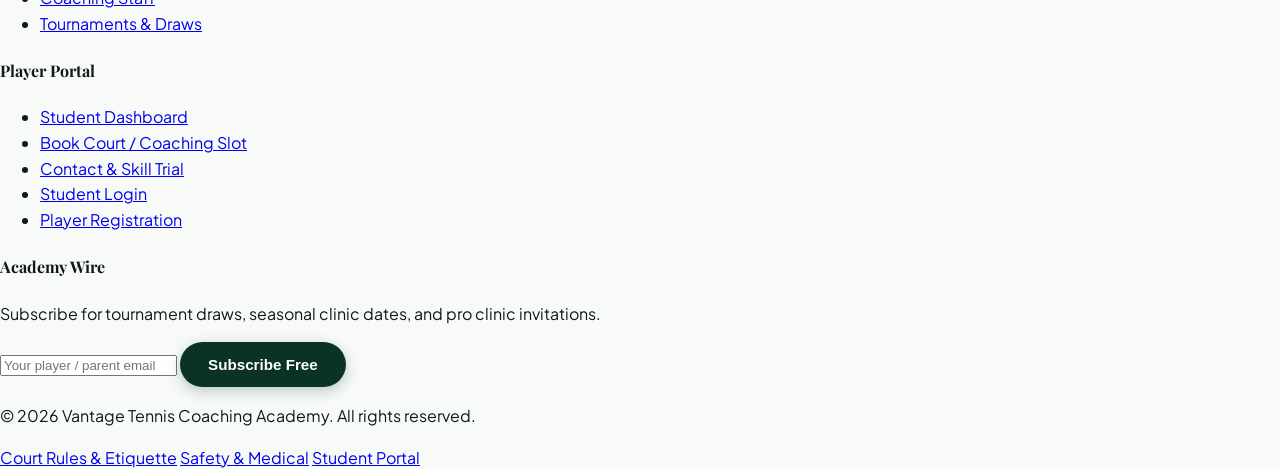
==== commit b47a49d4: "U" ====
--- a/index.html
+++ b/index.html
@@ -89,7 +89,6 @@
         <a href="programs.html" class="hover:text-forest dark:hover:text-emerald-400 transition-colors whitespace-nowrap">Programs</a>
         <a href="courts.html" class="hover:text-forest dark:hover:text-emerald-400 transition-colors whitespace-nowrap">Courts</a>
         <a href="tournaments.html" class="hover:text-forest dark:hover:text-emerald-400 transition-colors whitespace-nowrap">Tournaments</a>
-        <a href="training.html" class="hover:text-forest dark:hover:text-emerald-400 transition-colors whitespace-nowrap">Training</a>
         <a href="contact.html" class="hover:text-forest dark:hover:text-emerald-400 transition-colors whitespace-nowrap">Contact</a>
         <a href="dashboard.html" class="hover:text-forest dark:hover:text-emerald-400 transition-colors whitespace-nowrap">Dashboard</a>
       </nav>
@@ -114,9 +113,11 @@
         </button>
 
         <!-- Login Link -->
-        <a href="login.html" class="hidden xl:inline-flex items-center justify-center px-4 py-2 rounded-full text-xs font-semibold border border-stone-300 dark:border-stone-600 text-stone-800 dark:text-stone-100 hover:border-forest dark:hover:border-amberAccent hover:bg-forest hover:text-white dark:hover:bg-emerald-800/40 dark:hover:text-amber-300 transition-all whitespace-nowrap">
-          Login
-        </a>
+        <div class="hidden xl:flex items-center">
+          <a href="login.html" class="btn-primary text-xs px-5 py-2.5 shadow-sm border border-forest dark:border-emerald-600 whitespace-nowrap">
+            Login
+          </a>
+        </div>
 
         <!-- Mobile Menu Trigger -->
         <button id="mobile-menu-toggle"
@@ -166,7 +167,6 @@
           <a href="programs.html" class="py-1.5 hover:text-forest dark:hover:text-emerald-400 transition-colors">Programs</a>
           <a href="courts.html" class="py-1.5 hover:text-forest dark:hover:text-emerald-400 transition-colors">Courts</a>
           <a href="tournaments.html" class="py-1.5 hover:text-forest dark:hover:text-emerald-400 transition-colors">Tournaments</a>
-          <a href="training.html" class="py-1.5 hover:text-forest dark:hover:text-emerald-400 transition-colors">Training</a>
           <a href="contact.html" class="py-1.5 hover:text-forest dark:hover:text-emerald-400 transition-colors">Contact</a>
           <a href="dashboard.html" class="py-1.5 hover:text-forest dark:hover:text-emerald-400 transition-colors">Dashboard</a>
         </nav>
@@ -192,7 +192,7 @@
           </div>
         </div>
 
-        <a href="login.html" class="btn-secondary text-xs text-center py-2 sm:py-2.5 rounded-full font-semibold">Login</a>
+        <a href="login.html" class="btn-primary border border-forest dark:border-emerald-600 text-xs text-center py-2 sm:py-2.5 rounded-full font-semibold">Login</a>
       </div>
     </div>
   </div>
@@ -343,7 +343,7 @@
         <!-- 1. Clay Courts -->
         <a href="courts.html?category=Clay+Courts"
           class="group relative rounded-3xl overflow-hidden aspect-[4/5] shadow-sm hover:shadow-xl transition-all duration-300">
-          <img src="https://images.unsplash.com/photo-1595435934249-5df7ed86e1c0?auto=format&fit=crop&w=800&q=80"
+          <img src="https://claycourtservices.com/wp-content/uploads/2022/05/Untitled-31.jpg"
             alt="Red Clay Courts"
             class="w-full h-full object-cover group-hover:scale-105 transition-transform duration-700">
           <div class="absolute inset-0 bg-gradient-to-t from-stone-950/90 via-stone-950/35 to-transparent"></div>
@@ -357,7 +357,7 @@
         <!-- 2. Hard Courts -->
         <a href="courts.html?category=Hard+Courts"
           class="group relative rounded-3xl overflow-hidden aspect-[4/5] shadow-sm hover:shadow-xl transition-all duration-300">
-          <img src="https://images.unsplash.com/photo-1554068865-24cecd4e34b8?auto=format&fit=crop&w=800&q=80"
+          <img src="https://s42493.pcdn.co/wp-content/uploads/2023/07/courts-scaled.jpg"
             alt="US Open Hard Courts"
             class="w-full h-full object-cover group-hover:scale-105 transition-transform duration-700">
           <div class="absolute inset-0 bg-gradient-to-t from-stone-950/90 via-stone-950/35 to-transparent"></div>
@@ -371,7 +371,7 @@
         <!-- 3. Grass Courts -->
         <a href="courts.html?category=Grass+Courts"
           class="group relative rounded-3xl overflow-hidden aspect-[4/5] shadow-sm hover:shadow-xl transition-all duration-300">
-          <img src="https://images.unsplash.com/photo-1534438327276-14e5300c3a48?auto=format&fit=crop&w=800&q=80"
+          <img src="https://aptasiapacific.com.au/wp-content/uploads/2023/03/grass-tennis-1-1024x696.jpg"
             alt="Natural Grass Courts"
             class="w-full h-full object-cover group-hover:scale-105 transition-transform duration-700">
           <div class="absolute inset-0 bg-gradient-to-t from-stone-950/90 via-stone-950/35 to-transparent"></div>
@@ -385,7 +385,7 @@
         <!-- 4. Indoor Dome -->
         <a href="courts.html?category=Indoor+Arena"
           class="group relative rounded-3xl overflow-hidden aspect-[4/5] shadow-sm hover:shadow-xl transition-all duration-300">
-          <img src="https://images.unsplash.com/photo-1541534741688-6078c6bfb5c5?auto=format&fit=crop&w=800&q=80"
+          <img src="https://www.actionfloors.com/wp-content/uploads/2022/01/pittsburg-mellon-dome-courts.jpg"
             alt="Indoor Tennis Arena"
             class="w-full h-full object-cover group-hover:scale-105 transition-transform duration-700">
           <div class="absolute inset-0 bg-gradient-to-t from-stone-950/90 via-stone-950/35 to-transparent"></div>
@@ -399,7 +399,7 @@
         <!-- 5. Stadium Center Court -->
         <a href="courts.html?category=Center+Court"
           class="group relative rounded-3xl overflow-hidden aspect-[4/5] shadow-sm hover:shadow-xl transition-all duration-300">
-          <img src="https://images.unsplash.com/photo-1622279457486-62dcc4a431d6?auto=format&fit=crop&w=800&q=80"
+          <img src="https://www.winnipegfreepress.com/wp-content/uploads/sites/2/2024/04/20240425070428-662a3eea3bf11053aa54a9c5jpeg.jpg?w=1000"
             alt="Stadium Center Court"
             class="w-full h-full object-cover group-hover:scale-105 transition-transform duration-700">
           <div class="absolute inset-0 bg-gradient-to-t from-stone-950/90 via-stone-950/35 to-transparent"></div>
@@ -413,7 +413,7 @@
         <!-- 6. Junior Development -->
         <a href="programs.html#juniors"
           class="group relative rounded-3xl overflow-hidden aspect-[4/5] shadow-sm hover:shadow-xl transition-all duration-300">
-          <img src="https://images.unsplash.com/photo-1560012057-4372e14c5085?auto=format&fit=crop&w=800&q=80"
+          <img src="https://cagneytennisacademy.com.au/wp-content/uploads/2020/09/CagneyTennisAcademy-20-8-20-Social-Media-Size-29.jpg"
             alt="Junior Development"
             class="w-full h-full object-cover group-hover:scale-105 transition-transform duration-700">
           <div class="absolute inset-0 bg-gradient-to-t from-stone-950/90 via-stone-950/35 to-transparent"></div>
@@ -427,7 +427,7 @@
         <!-- 7. High Performance Squad -->
         <a href="programs.html#elite"
           class="group relative rounded-3xl overflow-hidden aspect-[4/5] shadow-sm hover:shadow-xl transition-all duration-300">
-          <img src="https://images.unsplash.com/photo-1517838277536-f5f99be501cd?auto=format&fit=crop&w=800&q=80"
+          <img src="https://www.tennishk.org/wp-content/uploads/2020/03/Senior-2-5.jpg"
             alt="High Performance Squad"
             class="w-full h-full object-cover group-hover:scale-105 transition-transform duration-700">
           <div class="absolute inset-0 bg-gradient-to-t from-stone-950/90 via-stone-950/35 to-transparent"></div>
@@ -441,7 +441,7 @@
         <!-- 8. Biomechanics Lab -->
         <a href="programs.html#biomechanics"
           class="group relative rounded-3xl overflow-hidden aspect-[4/5] shadow-sm hover:shadow-xl transition-all duration-300">
-          <img src="https://images.unsplash.com/photo-1574629810360-7efbbe195018?auto=format&fit=crop&w=800&q=80"
+          <img src="https://www.latrobe.edu.au/galleries/biomechanics-lab/20211112_Latrobe_BachelorSportExercise_032_WEB.jpg"
             alt="Biomechanics Lab"
             class="w-full h-full object-cover group-hover:scale-105 transition-transform duration-700">
           <div class="absolute inset-0 bg-gradient-to-t from-stone-950/90 via-stone-950/35 to-transparent"></div>
@@ -481,7 +481,7 @@
             class="group bg-white dark:bg-[#162B22] rounded-3xl overflow-hidden border border-stone-200 dark:border-stone-800 shadow-md hover:shadow-2xl transition-all duration-300 flex flex-col justify-between">
             <div class="relative aspect-[4/3] overflow-hidden">
               <img
-                src="https://images.unsplash.com/photo-1595435934249-5df7ed86e1c0?auto=format&fit=crop&w=800&q=80"
+                src="https://static01.nyt.com/images/2022/05/30/sports/tennis/00french-paris-clay-slide-1BFG/00french-paris-clay-slide-1BFG-mediumSquareAt3X.jpg"
                 alt="Roland Garros Red Clay Court"
                 class="w-full h-full object-cover group-hover:scale-105 transition-transform duration-700">
               <span
@@ -535,7 +535,7 @@
             class="group bg-white dark:bg-[#162B22] rounded-3xl overflow-hidden border border-stone-200 dark:border-stone-800 shadow-md hover:shadow-2xl transition-all duration-300 flex flex-col">
             <div class="relative aspect-[4/3] overflow-hidden shrink-0">
               <img
-                src="https://images.unsplash.com/photo-1554068865-24cecd4e34b8?auto=format&fit=crop&w=800&q=80"
+                src="https://www.sportsnet.ca/wp-content/uploads/2018/09/Tennis-US-Open-court.jpg"
                 alt="US Open DecoTurf Hard Court"
                 class="w-full h-full object-cover group-hover:scale-105 transition-transform duration-700">
               <span
@@ -589,7 +589,7 @@
             class="group bg-white dark:bg-[#162B22] rounded-3xl overflow-hidden border border-stone-200 dark:border-stone-800 shadow-md hover:shadow-2xl transition-all duration-300 flex flex-col">
             <div class="relative aspect-[4/3] overflow-hidden shrink-0">
               <img
-                src="https://images.unsplash.com/photo-1622279457486-62dcc4a431d6?auto=format&fit=crop&w=800&q=80"
+                src="https://www.tennisnerd.net/wp-content/uploads/2024/04/arthur-ashe-stadium.webp"
                 alt="Grand Slam Stadium Center Court"
                 class="w-full h-full object-cover group-hover:scale-105 transition-transform duration-700">
               <span
@@ -733,7 +733,7 @@
           <div class="space-y-4">
             <div
               class="rounded-3xl overflow-hidden aspect-[3/4] shadow-lg border border-stone-200/40 dark:border-stone-800">
-              <img src="https://images.unsplash.com/photo-1595435934249-5df7ed86e1c0?auto=format&fit=crop&w=700&q=80"
+              <img src="https://skilled-bubble-5575d9c6c2.media.strapiapp.com/nadal_tennis_ce27facc78_f8ec2c284c.jpeg"
                 alt="Tennis Serve Biomechanics"
                 class="w-full h-full object-cover hover:scale-105 transition-transform duration-700">
             </div>
@@ -754,7 +754,7 @@
             </div>
             <div
               class="rounded-3xl overflow-hidden aspect-[3/4] shadow-lg border border-stone-200/40 dark:border-stone-800">
-              <img src="https://images.unsplash.com/photo-1534438327276-14e5300c3a48?auto=format&fit=crop&w=700&q=80"
+              <img src="https://d2me2qg8dfiw8u.cloudfront.net/content/uploads/2024/06/12200957/Roger-Federer-celebrates-winning-the-2019-Halle-Open.jpg"
                 alt="Grass Court Championship"
                 class="w-full h-full object-cover hover:scale-105 transition-transform duration-700">
             </div>
@@ -1062,7 +1062,6 @@
           <ul class="space-y-2.5 text-xs">
             <li><a href="dashboard.html" class="text-emerald-700 dark:text-emerald-400 font-semibold hover:underline">Student Dashboard</a></li>
             <li><a href="booking.html" class="text-stone-600 dark:text-stone-400 hover:text-forest dark:hover:text-amber-400 transition-colors">Book Court / Coaching Slot</a></li>
-            <li><a href="training.html" class="text-stone-600 dark:text-stone-400 hover:text-forest dark:hover:text-amber-400 transition-colors">Training Photo Gallery</a></li>
             <li><a href="contact.html" class="text-stone-600 dark:text-stone-400 hover:text-forest dark:hover:text-amber-400 transition-colors">Contact & Skill Trial</a></li>
             <li><a href="login.html" class="text-stone-600 dark:text-stone-400 hover:text-forest dark:hover:text-amber-400 transition-colors">Student Login</a></li>
             <li><a href="signup.html" class="text-stone-600 dark:text-stone-400 hover:text-forest dark:hover:text-amber-400 transition-colors">Player Registration</a></li>
